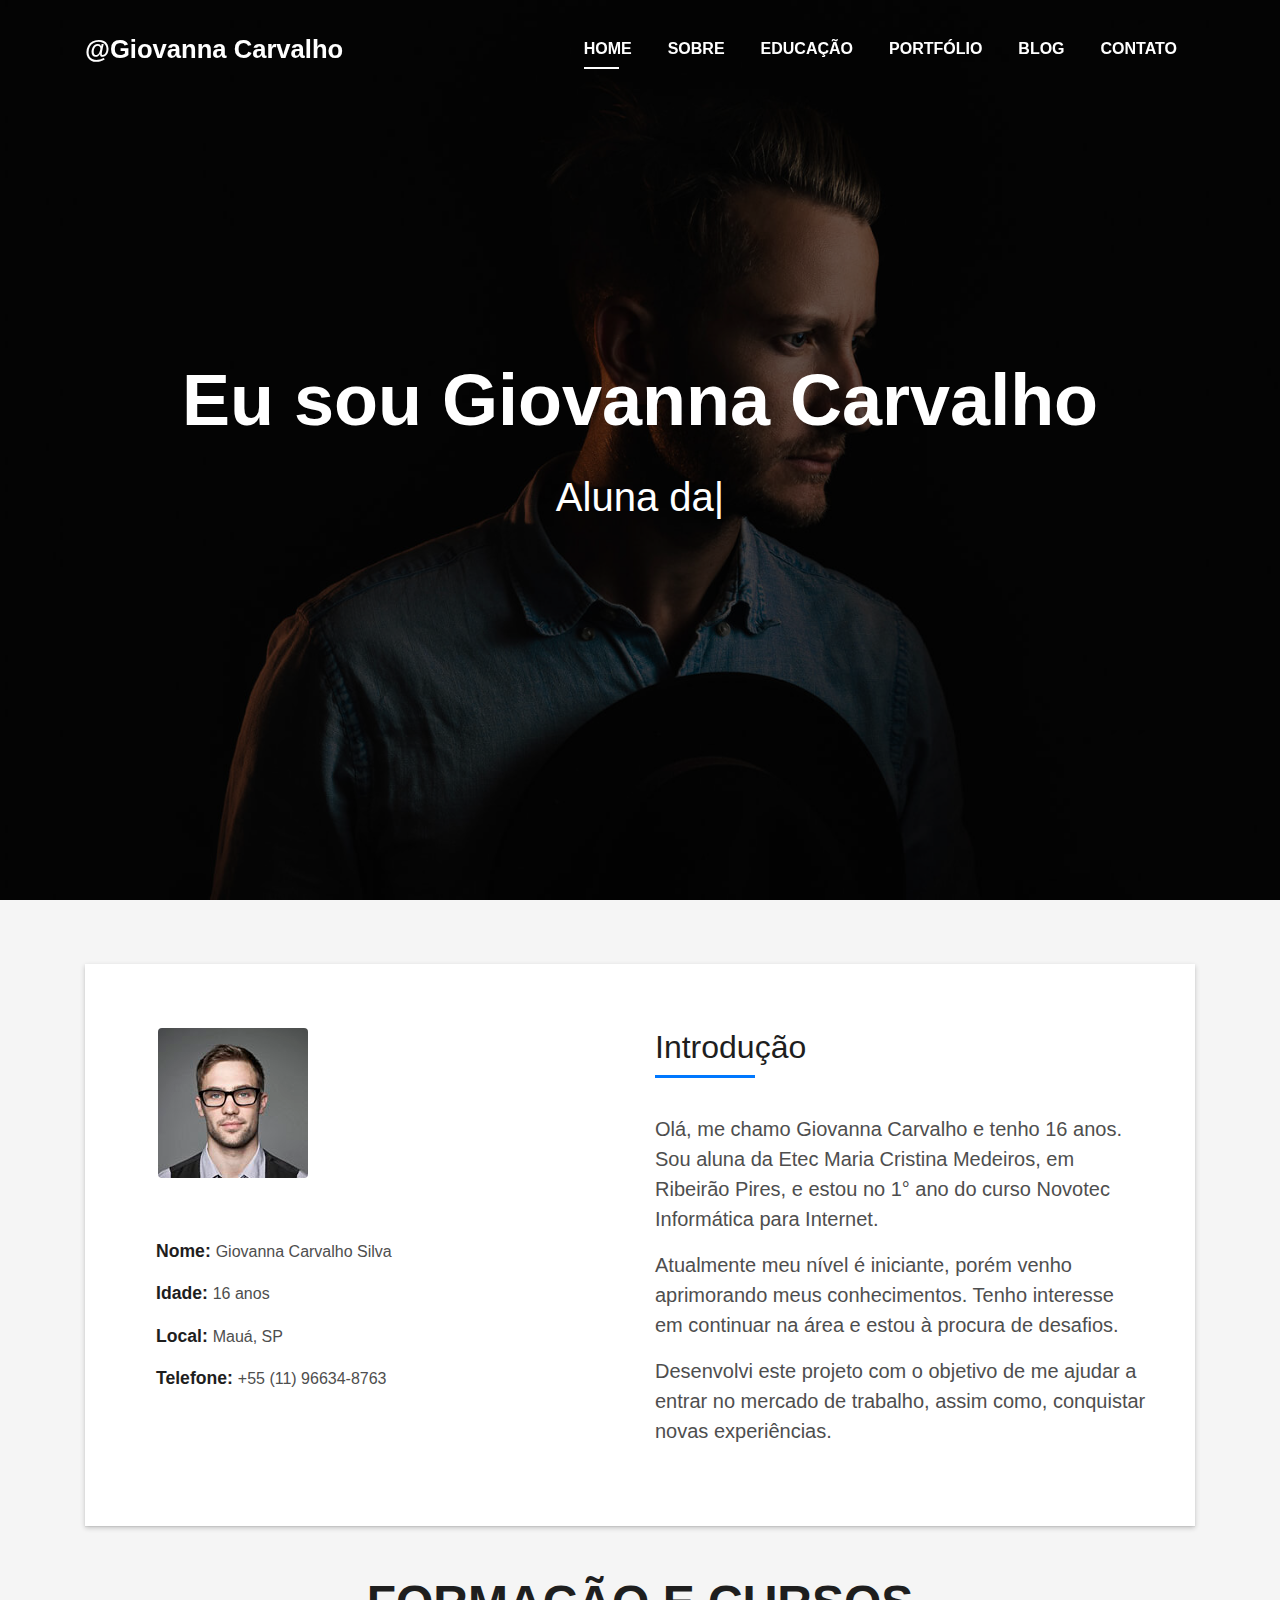
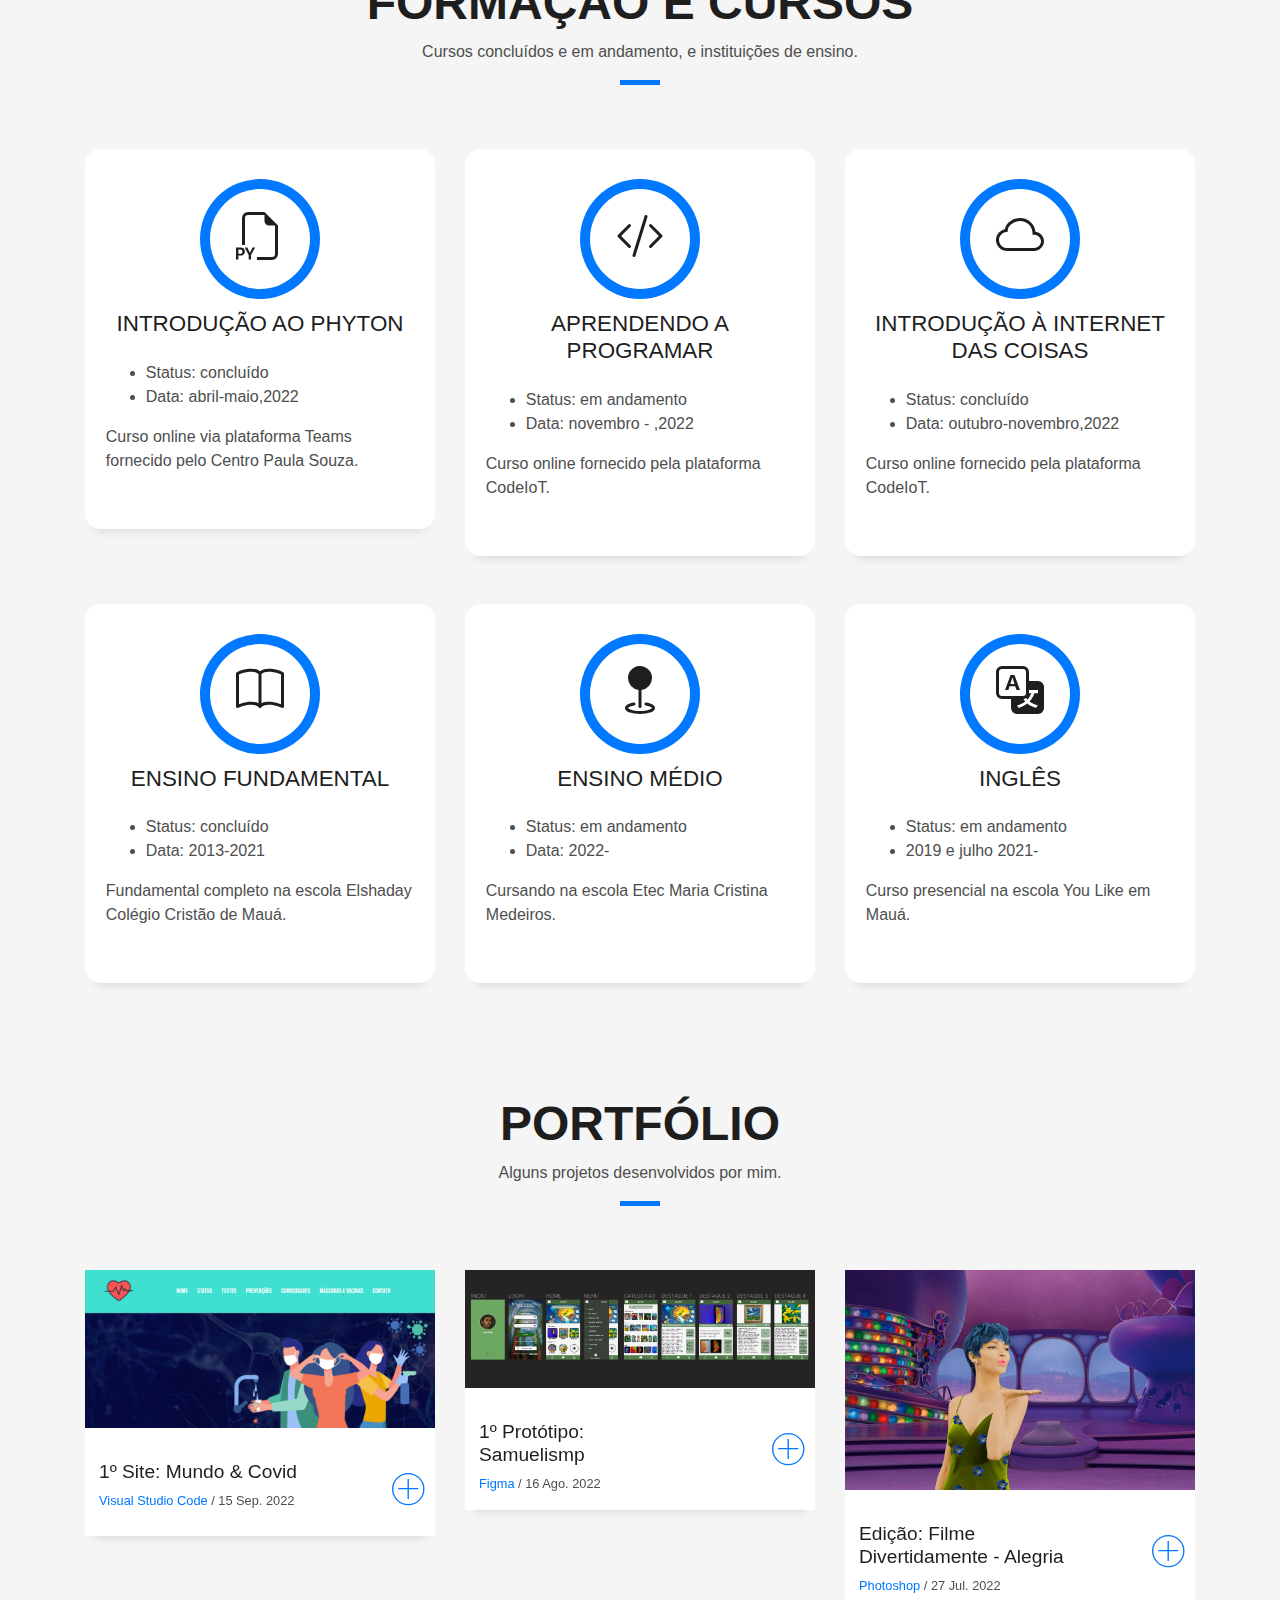
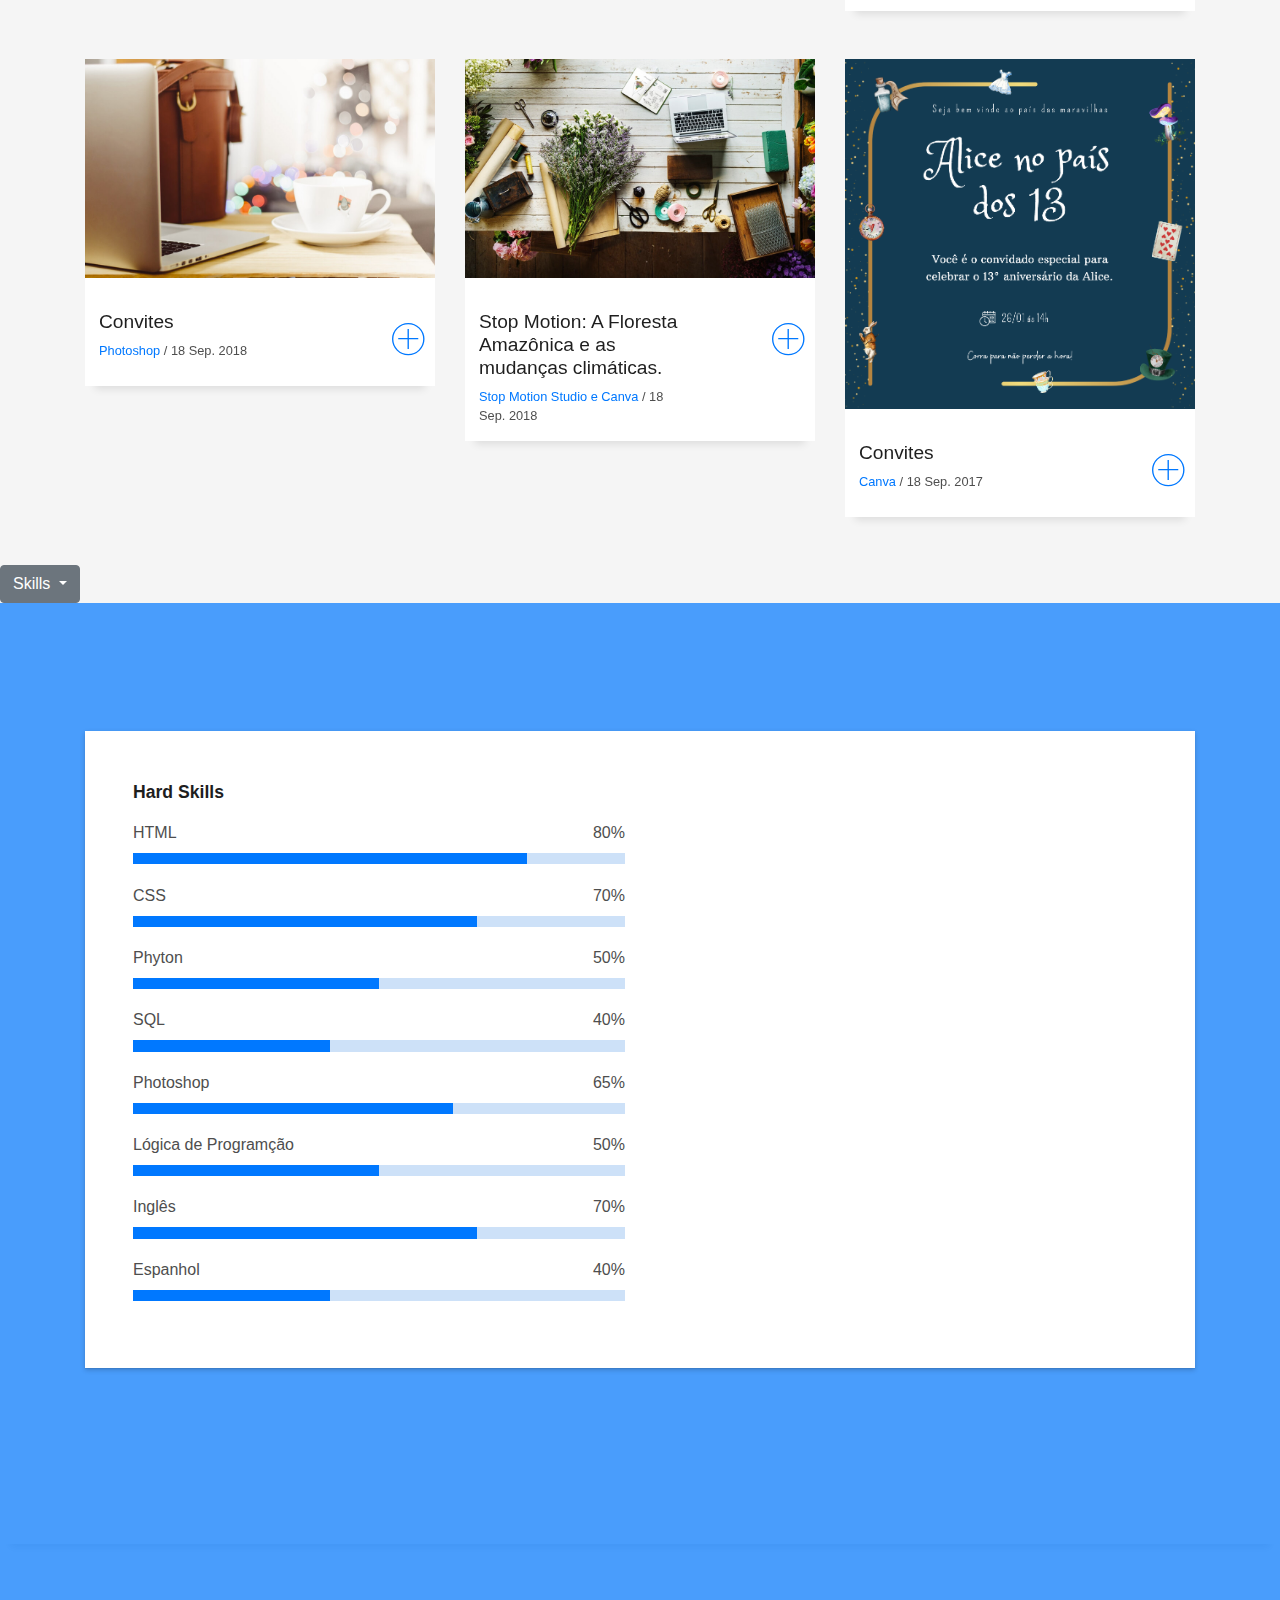
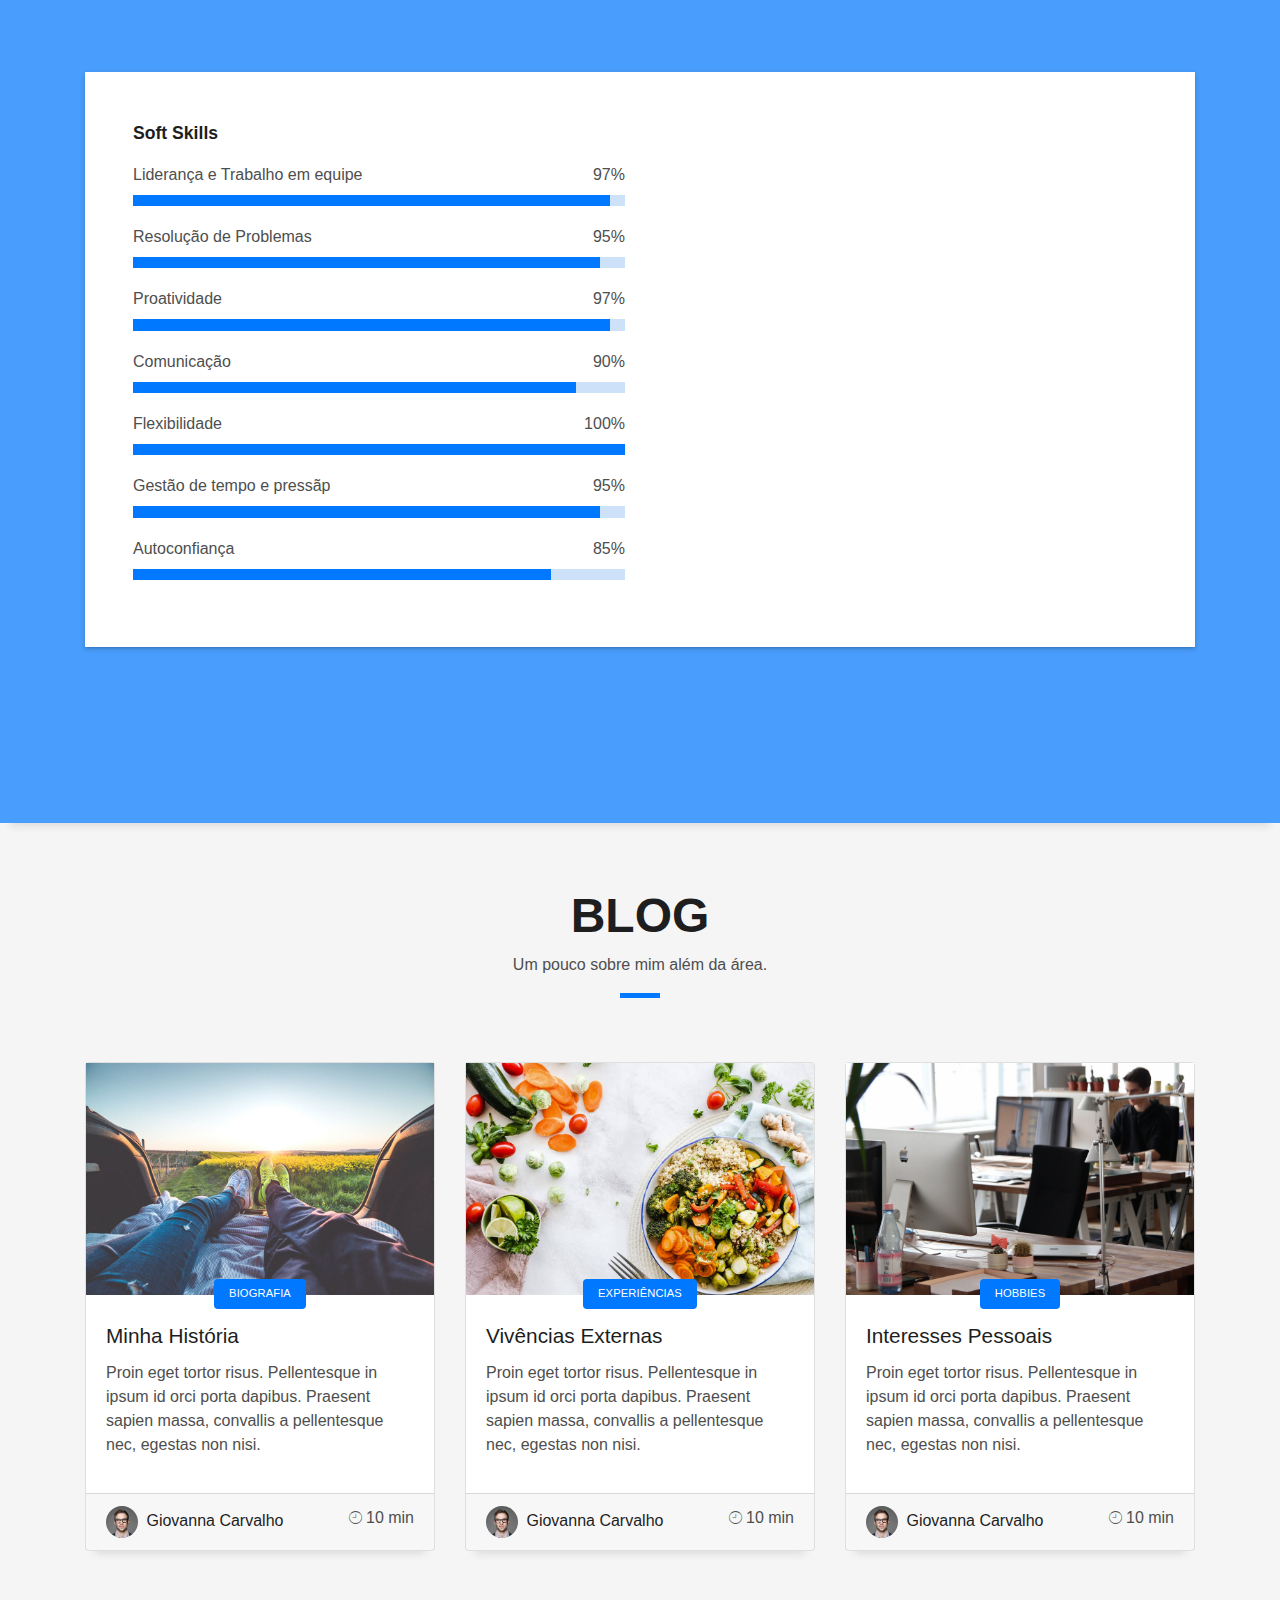
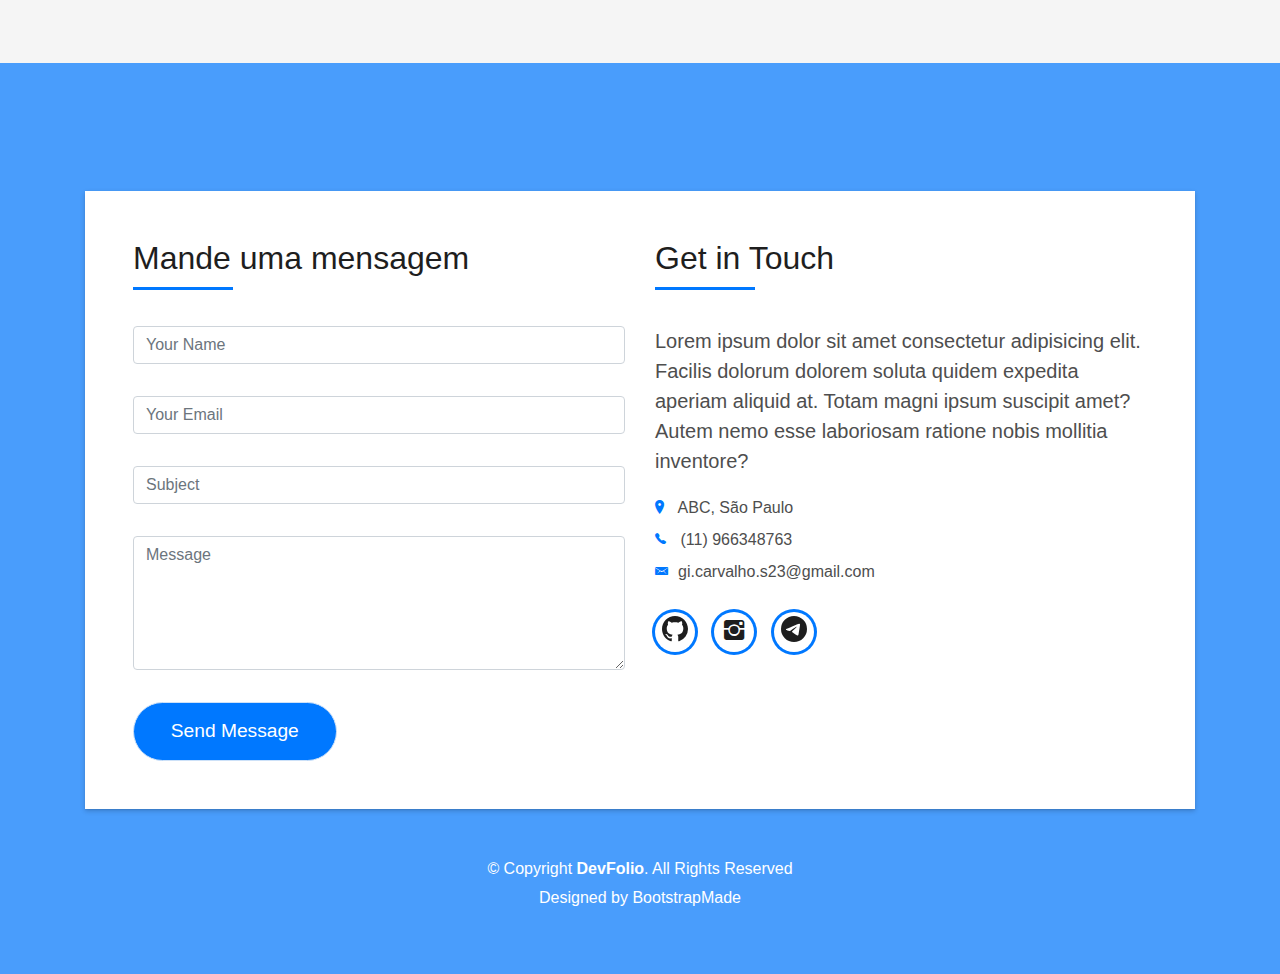
==== index.html @ 40dc6998 "Add files via upload" ====
<!DOCTYPE html>
<html lang="en">
<head>
  <meta charset="utf-8">
  <title>Currículo</title>
  <meta content="width=device-width, initial-scale=1.0" name="viewport">
  <meta content="" name="keywords">
  <meta content="" name="description">

  <!-- Favicons -->
  <link href="img/favicon.png" rel="icon">
  <link href="img/apple-touch-icon.png" rel="apple-touch-icon">

  <!-- Bootstrap CSS File -->
  <link href="lib/bootstrap/css/bootstrap.min.css" rel="stylesheet">

  <!-- Libraries CSS Files -->
  <link href="lib/font-awesome/css/font-awesome.min.css" rel="stylesheet">
  <link href="lib/animate/animate.min.css" rel="stylesheet">
  <link href="lib/ionicons/css/ionicons.min.css" rel="stylesheet">
  <link href="lib/owlcarousel/assets/owl.carousel.min.css" rel="stylesheet">
  <link href="lib/lightbox/css/lightbox.min.css" rel="stylesheet">

  <!-- Main Stylesheet File -->
  <link href="css/style.css" rel="stylesheet">

  <!-- =======================================================
    Theme Name: DevFolio
    Theme URL: https://bootstrapmade.com/devfolio-bootstrap-portfolio-html-template/
    Author: BootstrapMade.com
    License: https://bootstrapmade.com/license/
  ======================================================= -->
</head>

<body id="page-top">

  <!--/ Nav Star /-->
  <nav class="navbar navbar-b navbar-trans navbar-expand-md fixed-top" id="mainNav">
    <div class="container">
      <a class="navbar-brand js-scroll" href="#page-top">@Giovanna Carvalho</a>
      <button class="navbar-toggler collapsed" type="button" data-toggle="collapse" data-target="#navbarDefault"
        aria-controls="navbarDefault" aria-expanded="false" aria-label="Toggle navigation">
        <span></span>
        <span></span>
        <span></span>
      </button>
      <div class="navbar-collapse collapse justify-content-end" id="navbarDefault">
        <ul class="navbar-nav">
          <li class="nav-item">
            <a class="nav-link js-scroll active" href="#home">Home</a>
          </li>
          <li class="nav-item">
            <a class="nav-link js-scroll" href="#about">Sobre</a>
          </li>
          <li class="nav-item">
            <a class="nav-link js-scroll" href="#service">Educação</a>
          </li>
          <li class="nav-item">
            <a class="nav-link js-scroll" href="#work">Portfólio</a>
          </li>
          <li class="nav-item">
            <a class="nav-link js-scroll" href="#blog">Blog</a>
          </li>
          <li class="nav-item">
            <a class="nav-link js-scroll" href="#contact">Contato</a>
          </li>
        </ul>
      </div>
    </div>
  </nav>
  <!--/ Nav End /-->

  <!--/ Intro Skew Star /-->
  <div id="home" class="intro route bg-image" style="background-image: url(img/intro-bg.jpg)">
    <div class="overlay-itro"></div>
    <div class="intro-content display-table">
      <div class="table-cell">
        <div class="container">
          <!--<p class="display-6 color-d">Hello, world!</p>-->
          <h1 class="intro-title mb-4">Eu sou Giovanna Carvalho</h1>
          <p class="intro-subtitle"><span class="text-slider-items">Aluna da Etec, Técnico em Informática para Internet, Uma menina dedicada</span><strong class="text-slider"></strong></p>
          <!-- <p class="pt-3"><a class="btn btn-primary btn js-scroll px-4" href="#about" role="button">Learn More</a></p> -->
        </div>
      </div>
    </div>
  </div>
  <!--/ Intro Skew End /-->

  <section id="about" class="about-mf sect-pt4 route">
    <div class="container">
      <div class="row">
        <div class="col-sm-12">
          <div class="box-shadow-full">
            <div class="row">
              <div class="col-md-6">
                
                  <div class="col-sm-6 col-md-5">
                    <div class="about-img">
                      <img src="img/testimonial-2.jpg" class="img-fluid rounded b-shadow-a" alt="">
                    </div>
                  </div>
                    <div class="about-info">
                      <p><span class="title-s">Nome: </span> <span>Giovanna Carvalho Silva</span></p>
                      <p><span class="title-s">Idade: </span> <span>16 anos</span></p>
                      <p><span class="title-s">Local: </span> <span>Mauá, SP</span></p>
                      <p><span class="title-s">Telefone: </span> <span>+55 (11) 96634-8763</span></p>
                    </div>
                
              </div>
              <div class="col-md-6">
                <div class="about-me pt-4 pt-md-0">
                  <div class="title-box-2">
                    <h5 class="title-left">
                      Introdução
                    </h5>
                  </div>
                  <p class="lead">
                    Olá, me chamo Giovanna Carvalho e tenho 16 anos. Sou aluna da Etec Maria Cristina Medeiros, em Ribeirão Pires, e estou no 1° ano do curso Novotec Informática para Internet.
                  </p>
                  <p class="lead">
                    Atualmente meu nível é iniciante, porém venho aprimorando meus conhecimentos. Tenho interesse em continuar na área e estou à procura de desafios.
                  </p>
                  <p class="lead">
                    Desenvolvi este projeto com o objetivo de me ajudar a entrar no mercado de trabalho, assim como, conquistar novas experiências. 
                  </p>
                </div>
              </div>
            </div>
          </div>
        </div>
      </div>
    </div>
  </section>

  <!--/ Section Services Star /-->
  <section id="service" class="services-mf route">
    <div class="container">
      <div class="row">
        <div class="col-sm-12">
          <div class="title-box text-center">
            <h3 class="title-a">
              Formação e Cursos
            </h3>
            <p class="subtitle-a">
              Cursos concluídos e em andamento, e instituições de ensino.
            </p>
            <div class="line-mf"></div>
          </div>
        </div>
      </div>
      <div class="row">
        <div class="col-md-4">
          <div class="service-box">
            <div class="service-ico">
              <span class="ico-circle"><svg class="icon_extra" xmlns="http://www.w3.org/2000/svg" width="16" height="16" fill="currentColor" class="bi bi-filetype-py" viewBox="0 0 16 16">
                <path fill-rule="evenodd" d="M14 4.5V14a2 2 0 0 1-2 2H7v-1h5a1 1 0 0 0 1-1V4.5h-2A1.5 1.5 0 0 1 9.5 3V1H4a1 1 0 0 0-1 1v9H2V2a2 2 0 0 1 2-2h5.5L14 4.5ZM0 11.85h1.6c.289 0 .533.06.732.179.201.117.355.276.46.477.105.201.158.427.158.677 0 .25-.054.476-.16.677-.106.199-.26.357-.464.474a1.452 1.452 0 0 1-.732.173H.79v1.342H0V11.85Zm2.06 1.714a.795.795 0 0 0 .085-.381c0-.227-.062-.4-.185-.521-.123-.122-.294-.182-.513-.182H.788v1.406h.66a.794.794 0 0 0 .374-.082.574.574 0 0 0 .238-.24Zm2.963.75v1.535H4.23v-1.52L2.89 11.85h.876l.853 1.696h.032l.856-1.696h.855l-1.339 2.464Z"/>
              </svg></span>
            </div>
            <div class="service-content">
              <h2 class="s-title">Introdução ao Phyton</h2>
              <p class="s-description text-center">
                <ul>
                  <li>Status: concluído</li>
                  <li>Data: abril-maio,2022</li>
                </ul>
                Curso online via plataforma Teams fornecido pelo Centro Paula Souza.
              </p>
            </div>
          </div>
        </div>
        <div class="col-md-4">
          <div class="service-box">
            <div class="service-ico">
              <span class="ico-circle"><svg class="icon_extra" xmlns="http://www.w3.org/2000/svg" width="16" height="16" fill="currentColor" class="bi bi-code-slash" viewBox="0 0 16 16">
                <path d="M10.478 1.647a.5.5 0 1 0-.956-.294l-4 13a.5.5 0 0 0 .956.294l4-13zM4.854 4.146a.5.5 0 0 1 0 .708L1.707 8l3.147 3.146a.5.5 0 0 1-.708.708l-3.5-3.5a.5.5 0 0 1 0-.708l3.5-3.5a.5.5 0 0 1 .708 0zm6.292 0a.5.5 0 0 0 0 .708L14.293 8l-3.147 3.146a.5.5 0 0 0 .708.708l3.5-3.5a.5.5 0 0 0 0-.708l-3.5-3.5a.5.5 0 0 0-.708 0z"/>
              </svg></span>
            </div>
            <div class="service-content">
              <h2 class="s-title">Aprendendo a programar</h2>
              <p class="s-description text-center">
                <ul>
                  <li>Status: em andamento</li>
                  <li>Data: novembro - ,2022</li>
                </ul>
                Curso online fornecido pela plataforma CodeIoT.
              </p>
            </div>
          </div>
        </div>
        <div class="col-md-4">
          <div class="service-box">
            <div class="service-ico">
              <span class="ico-circle"><svg class="icon_extra" xmlns="http://www.w3.org/2000/svg" width="16" height="16" fill="currentColor" class="bi bi-cloud" viewBox="0 0 16 16">
                <path d="M4.406 3.342A5.53 5.53 0 0 1 8 2c2.69 0 4.923 2 5.166 4.579C14.758 6.804 16 8.137 16 9.773 16 11.569 14.502 13 12.687 13H3.781C1.708 13 0 11.366 0 9.318c0-1.763 1.266-3.223 2.942-3.593.143-.863.698-1.723 1.464-2.383zm.653.757c-.757.653-1.153 1.44-1.153 2.056v.448l-.445.049C2.064 6.805 1 7.952 1 9.318 1 10.785 2.23 12 3.781 12h8.906C13.98 12 15 10.988 15 9.773c0-1.216-1.02-2.228-2.313-2.228h-.5v-.5C12.188 4.825 10.328 3 8 3a4.53 4.53 0 0 0-2.941 1.1z"/>
              </svg></span>
            </div>
            <div class="service-content">
              <h2 class="s-title">Introdução à Internet das coisas</h2>
              <p class="s-description text-center">
                <ul>
                  <li>Status: concluído</li>
                  <li>Data: outubro-novembro,2022</li>
                </ul>
                Curso online fornecido pela plataforma CodeIoT.
              </p>
            </div>
          </div>
        </div>
        <div class="col-md-4">
          <div class="service-box">
            <div class="service-ico">
              <span class="ico-circle"><svg class="icon_extra" xmlns="http://www.w3.org/2000/svg"  fill="currentColor" class="bi bi-book" viewBox="0 0 16 16">
                <path d="M1 2.828c.885-.37 2.154-.769 3.388-.893 1.33-.134 2.458.063 3.112.752v9.746c-.935-.53-2.12-.603-3.213-.493-1.18.12-2.37.461-3.287.811V2.828zm7.5-.141c.654-.689 1.782-.886 3.112-.752 1.234.124 2.503.523 3.388.893v9.923c-.918-.35-2.107-.692-3.287-.81-1.094-.111-2.278-.039-3.213.492V2.687zM8 1.783C7.015.936 5.587.81 4.287.94c-1.514.153-3.042.672-3.994 1.105A.5.5 0 0 0 0 2.5v11a.5.5 0 0 0 .707.455c.882-.4 2.303-.881 3.68-1.02 1.409-.142 2.59.087 3.223.877a.5.5 0 0 0 .78 0c.633-.79 1.814-1.019 3.222-.877 1.378.139 2.8.62 3.681 1.02A.5.5 0 0 0 16 13.5v-11a.5.5 0 0 0-.293-.455c-.952-.433-2.48-.952-3.994-1.105C10.413.809 8.985.936 8 1.783z"/>
              </svg></span>
            </div>
            <div class="service-content">
              <h2 class="s-title">Ensino Fundamental</h2>
              <p class="s-description text-center">
                <ul>
                  <li>Status: concluído</li>
                  <li>Data: 2013-2021</li>
                </ul>
                Fundamental completo na escola Elshaday Colégio Cristão de Mauá.
              </p>
            </div>
          </div>
        </div>
        <div class="col-md-4">
          <div class="service-box">
            <div class="service-ico">
              <span class="ico-circle"><svg class="icon_extra" xmlns="http://www.w3.org/2000/svg" width="16" height="16" fill="currentColor" class="bi bi-geo-fill" viewBox="0 0 16 16">
                <path fill-rule="evenodd" d="M4 4a4 4 0 1 1 4.5 3.969V13.5a.5.5 0 0 1-1 0V7.97A4 4 0 0 1 4 3.999zm2.493 8.574a.5.5 0 0 1-.411.575c-.712.118-1.28.295-1.655.493a1.319 1.319 0 0 0-.37.265.301.301 0 0 0-.057.09V14l.002.008a.147.147 0 0 0 .016.033.617.617 0 0 0 .145.15c.165.13.435.27.813.395.751.25 1.82.414 3.024.414s2.273-.163 3.024-.414c.378-.126.648-.265.813-.395a.619.619 0 0 0 .146-.15.148.148 0 0 0 .015-.033L12 14v-.004a.301.301 0 0 0-.057-.09 1.318 1.318 0 0 0-.37-.264c-.376-.198-.943-.375-1.655-.493a.5.5 0 1 1 .164-.986c.77.127 1.452.328 1.957.594C12.5 13 13 13.4 13 14c0 .426-.26.752-.544.977-.29.228-.68.413-1.116.558-.878.293-2.059.465-3.34.465-1.281 0-2.462-.172-3.34-.465-.436-.145-.826-.33-1.116-.558C3.26 14.752 3 14.426 3 14c0-.599.5-1 .961-1.243.505-.266 1.187-.467 1.957-.594a.5.5 0 0 1 .575.411z"/>
              </svg></span>
            </div>
            <div class="service-content">
              <h2 class="s-title">Ensino Médio</h2>
              <p class="s-description text-center">
                <ul>
                  <li>Status: em andamento</li>
                  <li>Data: 2022-</li>
                </ul>
                  Cursando na escola Etec Maria Cristina Medeiros.
              </p>
            </div>
          </div>
        </div>
        <div class="col-md-4">
          <div class="service-box">
            <div class="service-ico">
              <span class="ico-circle"><svg class="icon_extra" xmlns="http://www.w3.org/2000/svg" width="16" height="16" fill="currentColor" class="bi bi-translate" viewBox="0 0 16 16">
                <path d="M4.545 6.714 4.11 8H3l1.862-5h1.284L8 8H6.833l-.435-1.286H4.545zm1.634-.736L5.5 3.956h-.049l-.679 2.022H6.18z"/>
                <path d="M0 2a2 2 0 0 1 2-2h7a2 2 0 0 1 2 2v3h3a2 2 0 0 1 2 2v7a2 2 0 0 1-2 2H7a2 2 0 0 1-2-2v-3H2a2 2 0 0 1-2-2V2zm2-1a1 1 0 0 0-1 1v7a1 1 0 0 0 1 1h7a1 1 0 0 0 1-1V2a1 1 0 0 0-1-1H2zm7.138 9.995c.193.301.402.583.63.846-.748.575-1.673 1.001-2.768 1.292.178.217.451.635.555.867 1.125-.359 2.08-.844 2.886-1.494.777.665 1.739 1.165 2.93 1.472.133-.254.414-.673.629-.89-1.125-.253-2.057-.694-2.82-1.284.681-.747 1.222-1.651 1.621-2.757H14V8h-3v1.047h.765c-.318.844-.74 1.546-1.272 2.13a6.066 6.066 0 0 1-.415-.492 1.988 1.988 0 0 1-.94.31z"/>
              </svg></span>
            </div>
            <div class="service-content">
              <h2 class="s-title">Inglês</h2>
              <p class="s-description text-center">
                <ul>
                  <li>Status: em andamento</li>
                  <li>2019 e julho 2021-</li>
                </ul>
                Curso presencial na escola You Like em Mauá.
              </p>
            </div>
          </div>
        </div>
      </div>
    </div>
  </section>
  <!--/ Section Services End /-->


  <!--/ Section Portfolio Star /-->
  <section id="work" class="portfolio-mf sect-pt4 route">
    <div class="container">
      <div class="row">
        <div class="col-sm-12">
          <div class="title-box text-center">
            <h3 class="title-a">
              Portfólio
            </h3>
            <p class="subtitle-a">
              Alguns projetos desenvolvidos por mim.
            </p>
            <div class="line-mf"></div>
          </div>
        </div>
      </div>
      <div class="row">
        <div class="col-md-4">
          <div class="work-box">
            <a href="img/site.png" data-lightbox="gallery-mf">
              <div class="work-img">
                <img src="img/site.png" alt="" class="img-fluid">
              </div>
              <div class="work-content">
                <div class="row">
                  <div class="col-sm-8">
                    <h2 class="w-title">1º Site: Mundo & Covid</h2>
                    <div class="w-more">
                      <span class="w-ctegory">Visual Studio Code</span> / <span class="w-date">15 Sep. 2022</span>
                    </div>
                  </div>
                  <div class="col-sm-4">
                    <div class="w-like">
                      <span class="ion-ios-plus-outline"></span>
                    </div>
                  </div>
                </div>
              </div>
            </a>
          </div>
        </div>
        <div class="col-md-4">
          <div class="work-box">
            <a href="img/prototipo.png" data-lightbox="gallery-mf">
              <div class="work-img">
                <img src="img/prototipo.png" alt="" class="img-fluid">
              </div>
              <div class="work-content">
                <div class="row">
                  <div class="col-sm-8">
                    <h2 class="w-title">1º Protótipo: Samuelismp</h2>
                    <div class="w-more">
                      <span class="w-ctegory">Figma</span> / <span class="w-date">16 Ago. 2022</span>
                    </div>
                  </div>
                  <div class="col-sm-4">
                    <div class="w-like">
                      <span class="ion-ios-plus-outline"></span>
                    </div>
                  </div>
                </div>
              </div>
            </a>
          </div>
        </div>
        <div class="col-md-4">
          <div class="work-box">
            <a href="img/desafio 3.png" data-lightbox="gallery-mf">
              <div class="work-img">
                <img src="img/desafio 3.png" alt="" class="img-fluid">
              </div>
              <div class="work-content">
                <div class="row">
                  <div class="col-sm-8">
                    <h2 class="w-title">Edição: Filme Divertidamente - Alegria</h2>
                    <div class="w-more">
                      <span class="w-ctegory">Photoshop</span> / <span class="w-date">27 Jul. 2022</span>
                    </div>
                  </div>
                  <div class="col-sm-4">
                    <div class="w-like">
                      <span class="ion-ios-plus-outline"></span>
                    </div>
                  </div>
                </div>
              </div>
            </a>
          </div>
        </div>
        <div class="col-md-4">
          <div class="work-box">
            <a href="img/work-4.jpg" data-lightbox="gallery-mf">
              <div class="work-img">
                <img src="img/work-4.jpg" alt="" class="img-fluid">
              </div>
              <div class="work-content">
                <div class="row">
                  <div class="col-sm-8">
                    <h2 class="w-title">Convites</h2>
                    <div class="w-more">
                      <span class="w-ctegory">Photoshop</span> / <span class="w-date">18 Sep. 2018</span>
                    </div>
                  </div>
                  <div class="col-sm-4">
                    <div class="w-like">
                      <span class="ion-ios-plus-outline"></span>
                    </div>
                  </div>
                </div>
              </div>
            </a>
          </div>
        </div>
        <div class="col-md-4">
          <div class="work-box">
            <a href="img/work-5.jpg" data-lightbox="gallery-mf">
              <div class="work-img">
                <img src="img/work-5.jpg" alt="" class="img-fluid">
              </div>
              <div class="work-content">
                <div class="row">
                  <div class="col-sm-8">
                    <h2 class="w-title">Stop Motion: A Floresta Amazônica e as mudanças climáticas.</h2>
                    <div class="w-more">
                      <span class="w-ctegory">Stop Motion Studio e Canva</span> / <span class="w-date">18 Sep. 2018</span>
                    </div>
                  </div>
                  <div class="col-sm-4">
                    <div class="w-like">
                      <span class="ion-ios-plus-outline"></span>
                    </div>
                  </div>
                </div>
              </div>
            </a>
          </div>
        </div>
        <div class="col-md-4">
          <div class="work-box">
            <a href="img/convite.png" data-lightbox="gallery-mf">
              <div class="work-img">
                <img src="img/convite.png" alt="" class="img-fluid">
              </div>
              <div class="work-content">
                <div class="row">
                  <div class="col-sm-8">
                    <h2 class="w-title">Convites</h2>
                    <div class="w-more">
                      <span class="w-ctegory">Canva</span> / <span class="w-date">18 Sep. 2017</span>
                    </div>
                  </div>
                  <div class="col-sm-4">
                    <div class="w-like">
                      <span class="ion-ios-plus-outline"></span>
                    </div>
                  </div>
                </div>
              </div>
            </a>
          </div>
        </div>
        
      </div>
    </div>
  </section>
  <!--/ Section Portfolio End /-->

  <div class="dropdown">
    <button class="btn btn-secondary dropdown-toggle" type="button" data-bs-toggle="dropdown" aria-expanded="false">
      Skills
    </button>
    <ul class="dropdown-menu">
      <li><a class="dropdown-item" href="#soft">Soft Skills</a></li>
      <li><a class="dropdown-item" href="#hard">Hard Skills</a></li>
    </ul>
  </div>

  <section id="hard" >
    <div class="section-counter paralax-mf bg-image" style="background-image: url(img/counters-bg.jpg)">
      <div class="overlay-mf"></div>
      <div class="container">
        <div class="row">
          <div class="col-sm-12">
            <div class="box-shadow-full">
              <div class="row">
                <div class="col-md-6">
                  <div class="skill-mf">
                    <p class="title-s">Hard Skills</p>
                    <span>HTML</span> <span class="pull-right">80%</span>
                    <div class="progress">
                      <div class="progress-bar" role="progressbar" style="width: 80%;" aria-valuenow="80" aria-valuemin="0"
                        aria-valuemax="100"></div>
                    </div>
                    <span>CSS</span> <span class="pull-right">70%</span>
                    <div class="progress">
                      <div class="progress-bar" role="progressbar" style="width: 70%" aria-valuenow="70" aria-valuemin="0"
                        aria-valuemax="100"></div>
                    </div>
                    <span>Phyton</span> <span class="pull-right">50%</span>
                    <div class="progress">
                      <div class="progress-bar" role="progressbar" style="width: 50%" aria-valuenow="50" aria-valuemin="0"
                        aria-valuemax="100"></div>
                    </div>
                    <span>SQL</span> <span class="pull-right">40%</span>
                    <div class="progress">
                      <div class="progress-bar" role="progressbar" style="width: 40%" aria-valuenow="40" aria-valuemin="0"
                        aria-valuemax="100"></div>
                    </div>
                    <span>Photoshop</span> <span class="pull-right">65%</span>
                    <div class="progress">
                      <div class="progress-bar" role="progressbar" style="width: 65%;" aria-valuenow="65" aria-valuemin="0"
                        aria-valuemax="100"></div>
                    </div>
                    <span>Lógica de Programção</span> <span class="pull-right">50%</span>
                    <div class="progress">
                      <div class="progress-bar" role="progressbar" style="width: 50%;" aria-valuenow="50" aria-valuemin="0"
                        aria-valuemax="100"></div>
                    </div>
                    <span>Inglês</span> <span class="pull-right">70%</span>
                    <div class="progress">
                      <div class="progress-bar" role="progressbar" style="width: 70%;" aria-valuenow="70" aria-valuemin="0"
                        aria-valuemax="100"></div>
                    </div>
                    <span>Espanhol</span> <span class="pull-right">40%</span>
                    <div class="progress">
                      <div class="progress-bar" role="progressbar" style="width: 40%;" aria-valuenow="40" aria-valuemin="0"
                        aria-valuemax="100"></div>
                    </div>
                  </div>
                </div>
              </div>
            </div>
          </div>
        </div>
      </div>
    </div>
  </section>

  <section id="soft" >
    <div class="testimonials paralax-mf bg-image" style="background-image: url(img/overlay-bg.jpg)">
      <div class="overlay-mf"></div>
      <div class="container">
        <div class="row">
          <div class="col-sm-12">
            <div class="box-shadow-full">
              <div class="row">
                <div class="col-md-6">
                  <div class="skill-mf">
                    <p class="title-s">Soft Skills</p>
                    <span>Liderança e Trabalho em equipe</span> <span class="pull-right">97%</span>
                    <div class="progress">
                      <div class="progress-bar" role="progressbar" style="width: 97%;" aria-valuenow="97" aria-valuemin="0"
                        aria-valuemax="100"></div>
                    </div>
                    <span>Resolução de Problemas</span> <span class="pull-right">95%</span>
                    <div class="progress">
                      <div class="progress-bar" role="progressbar" style="width: 95%" aria-valuenow="95" aria-valuemin="0"
                        aria-valuemax="100"></div>
                    </div>
                    <span>Proatividade</span> <span class="pull-right">97%</span>
                    <div class="progress">
                      <div class="progress-bar" role="progressbar" style="width: 97%" aria-valuenow="97" aria-valuemin="0"
                        aria-valuemax="100"></div>
                    </div>
                    <span>Comunicação</span> <span class="pull-right">90%</span>
                    <div class="progress">
                      <div class="progress-bar" role="progressbar" style="width: 90%" aria-valuenow="90" aria-valuemin="0"
                        aria-valuemax="100"></div>
                    </div>
                    <span>Flexibilidade</span> <span class="pull-right">100%</span>
                    <div class="progress">
                      <div class="progress-bar" role="progressbar" style="width: 100%;" aria-valuenow="100" aria-valuemin="0"
                        aria-valuemax="100"></div>
                    </div>
                    <span>Gestão de tempo e pressãp</span> <span class="pull-right">95%</span>
                    <div class="progress">
                      <div class="progress-bar" role="progressbar" style="width: 95%;" aria-valuenow="95" aria-valuemin="0"
                        aria-valuemax="100"></div>
                    </div>
                    <span>Autoconfiança</span> <span class="pull-right">85%</span>
                    <div class="progress">
                      <div class="progress-bar" role="progressbar" style="width: 85%;" aria-valuenow="85" aria-valuemin="0"
                        aria-valuemax="100"></div>
                    </div>
                    </div>
                  </div>
                </div>
              </div>
            </div>
          </div>
        </div>
      </div>
    </div>
  </section>

  <!--/ Section Blog Star /-->
  <section id="blog" class="blog-mf sect-pt4 route">
    <div class="container">
      <div class="row">
        <div class="col-sm-12">
          <div class="title-box text-center">
            <h3 class="title-a">
              Blog
            </h3>
            <p class="subtitle-a">
              Um pouco sobre mim além da área.
            </p>
            <div class="line-mf"></div>
          </div>
        </div>
      </div>
      <div class="row">
        <div class="col-md-4">
          <div class="card card-blog">
            <div class="card-img">
              <a href="blog-single.html"><img src="img/post-1.jpg" alt="" class="img-fluid"></a>
            </div>
            <div class="card-body">
              <div class="card-category-box">
                <div class="card-category">
                  <h6 class="category">Biografia</h6>
                </div>
              </div>
              <h3 class="card-title"><a href="blog-single.html">Minha História</a></h3>
              <p class="card-description">
                Proin eget tortor risus. Pellentesque in ipsum id orci porta dapibus. Praesent sapien massa, convallis
                a pellentesque nec,
                egestas non nisi.
              </p>
            </div>
            <div class="card-footer">
              <div class="post-author">
                <a href="#">
                  <img src="img/testimonial-2.jpg" alt="" class="avatar rounded-circle">
                  <span class="author">Giovanna Carvalho</span>
                </a>
              </div>
              <div class="post-date">
                <span class="ion-ios-clock-outline"></span> 10 min
              </div>
            </div>
          </div>
        </div>
        <div class="col-md-4">
          <div class="card card-blog">
            <div class="card-img">
              <a href="blog-single.html"><img src="img/post-2.jpg" alt="" class="img-fluid"></a>
            </div>
            <div class="card-body">
              <div class="card-category-box">
                <div class="card-category">
                  <h6 class="category">Experiências</h6>
                </div>
              </div>
              <h3 class="card-title"><a href="blog-single.html">Vivências Externas</a></h3>
              <p class="card-description">
                Proin eget tortor risus. Pellentesque in ipsum id orci porta dapibus. Praesent sapien massa, convallis
                a pellentesque nec,
                egestas non nisi.
              </p>
            </div>
            <div class="card-footer">
              <div class="post-author">
                <a href="#">
                  <img src="img/testimonial-2.jpg" alt="" class="avatar rounded-circle">
                  <span class="author">Giovanna Carvalho</span>
                </a>
              </div>
              <div class="post-date">
                <span class="ion-ios-clock-outline"></span> 10 min
              </div>
            </div>
          </div>
        </div>
        <div class="col-md-4">
          <div class="card card-blog">
            <div class="card-img">
              <a href="blog-single.html"><img src="img/post-3.jpg" alt="" class="img-fluid"></a>
            </div>
            <div class="card-body">
              <div class="card-category-box">
                <div class="card-category">
                  <h6 class="category">Hobbies</h6>
                </div>
              </div>
              <h3 class="card-title"><a href="blog-single.html">Interesses Pessoais</a></h3>
              <p class="card-description">
                Proin eget tortor risus. Pellentesque in ipsum id orci porta dapibus. Praesent sapien massa, convallis
                a pellentesque nec,
                egestas non nisi.
              </p>
            </div>
            <div class="card-footer">
              <div class="post-author">
                <a href="#">
                  <img src="img/testimonial-2.jpg" alt="" class="avatar rounded-circle">
                  <span class="author">Giovanna Carvalho</span>
                </a>
              </div>
              <div class="post-date">
                <span class="ion-ios-clock-outline"></span> 10 min
              </div>
            </div>
          </div>
        </div>
      </div>
    </div>
  </section>
  <!--/ Section Blog End /-->

  <!--/ Section Contact-Footer Star /-->
  <section class="paralax-mf footer-paralax bg-image sect-mt4 route" style="background-image: url(img/overlay-bg.jpg)">
    <div class="overlay-mf"></div>
    <div class="container">
      <div class="row">
        <div class="col-sm-12">
          <div class="contact-mf">
            <div id="contact" class="box-shadow-full">
              <div class="row">
                <div class="col-md-6">
                  <div class="title-box-2">
                    <h5 class="title-left">
                      Mande uma mensagem
                    </h5>
                  </div>
                  <div>
                      <form action="" method="post" role="form" class="contactForm">
                      <div id="sendmessage">Sua mensagem foi enviada. Obrigada!</div>
                      <div id="errormessage"></div>
                      <div class="row">
                        <div class="col-md-12 mb-3">
                          <div class="form-group">
                            <input type="text" name="name" class="form-control" id="name" placeholder="Your Name" data-rule="minlen:4" data-msg="Please enter at least 4 chars" />
                            <div class="validation"></div>
                          </div>
                        </div>
                        <div class="col-md-12 mb-3">
                          <div class="form-group">
                            <input type="email" class="form-control" name="email" id="email" placeholder="Your Email" data-rule="email" data-msg="Please enter a valid email" />
                            <div class="validation"></div>
                          </div>
                        </div>
                        <div class="col-md-12 mb-3">
                            <div class="form-group">
                              <input type="text" class="form-control" name="subject" id="subject" placeholder="Subject" data-rule="minlen:4" data-msg="Please enter at least 8 chars of subject" />
                              <div class="validation"></div>
                            </div>
                        </div>
                        <div class="col-md-12 mb-3">
                          <div class="form-group">
                            <textarea class="form-control" name="message" rows="5" data-rule="required" data-msg="Please write something for us" placeholder="Message"></textarea>
                            <div class="validation"></div>
                          </div>
                        </div>
                        <div class="col-md-12">
                          <button type="submit" class="button button-a button-big button-rouded">Send Message</button>
                        </div>
                      </div>
                    </form>
                  </div>
                </div>
                <div class="col-md-6">
                  <div class="title-box-2 pt-4 pt-md-0">
                    <h5 class="title-left">
                      Get in Touch
                    </h5>
                  </div>
                  <div class="more-info">
                    <p class="lead">
                      Lorem ipsum dolor sit amet consectetur adipisicing elit. Facilis dolorum dolorem soluta quidem
                      expedita aperiam aliquid at.
                      Totam magni ipsum suscipit amet? Autem nemo esse laboriosam ratione nobis
                      mollitia inventore?
                    </p>
                    <ul class="list-ico">
                      <li><span class="ion-ios-location"></span> ABC, São Paulo</li>
                      <li><span class="ion-ios-telephone"></span> (11) 966348763</li>
                      <li><span class="ion-email"></span>gi.carvalho.s23@gmail.com</li>
                    </ul>
                  </div>
                  <div class="socials">
                    <ul>
                      <li><a href="https://github.com/ProjetosCarvalho"><span class="ico-circle"><i><svg class="icon_contact" xmlns="http://www.w3.org/2000/svg"  fill="currentColor" class="bi bi-github" viewBox="0 0 16 16">
                        <path d="M8 0C3.58 0 0 3.58 0 8c0 3.54 2.29 6.53 5.47 7.59.4.07.55-.17.55-.38 0-.19-.01-.82-.01-1.49-2.01.37-2.53-.49-2.69-.94-.09-.23-.48-.94-.82-1.13-.28-.15-.68-.52-.01-.53.63-.01 1.08.58 1.23.82.72 1.21 1.87.87 2.33.66.07-.52.28-.87.51-1.07-1.78-.2-3.64-.89-3.64-3.95 0-.87.31-1.59.82-2.15-.08-.2-.36-1.02.08-2.12 0 0 .67-.21 2.2.82.64-.18 1.32-.27 2-.27.68 0 1.36.09 2 .27 1.53-1.04 2.2-.82 2.2-.82.44 1.1.16 1.92.08 2.12.51.56.82 1.27.82 2.15 0 3.07-1.87 3.75-3.65 3.95.29.25.54.73.54 1.48 0 1.07-.01 1.93-.01 2.2 0 .21.15.46.55.38A8.012 8.012 0 0 0 16 8c0-4.42-3.58-8-8-8z"/>
                      </svg></i></span></a></li>
                      <li><a href="https://www.instagram.com/gi_scarvalho/"><span class="ico-circle"><i class="ion-social-instagram"></i></span></a></li>
                      <li><a href=""><span class="ico-circle"><i><svg class="icon_contact" xmlns="http://www.w3.org/2000/svg" fill="currentColor" class="bi bi-telegram" viewBox="0 0 16 16">
                        <path d="M16 8A8 8 0 1 1 0 8a8 8 0 0 1 16 0zM8.287 5.906c-.778.324-2.334.994-4.666 2.01-.378.15-.577.298-.595.442-.03.243.275.339.69.47l.175.055c.408.133.958.288 1.243.294.26.006.549-.1.868-.32 2.179-1.471 3.304-2.214 3.374-2.23.05-.012.12-.026.166.016.047.041.042.12.037.141-.03.129-1.227 1.241-1.846 1.817-.193.18-.33.307-.358.336a8.154 8.154 0 0 1-.188.186c-.38.366-.664.64.015 1.088.327.216.589.393.85.571.284.194.568.387.936.629.093.06.183.125.27.187.331.236.63.448.997.414.214-.02.435-.22.547-.82.265-1.417.786-4.486.906-5.751a1.426 1.426 0 0 0-.013-.315.337.337 0 0 0-.114-.217.526.526 0 0 0-.31-.093c-.3.005-.763.166-2.984 1.09z"/>
                      </svg></i></span></a></li>
                    </ul>
                  </div>
                </div>
              </div>
            </div>
          </div>
        </div>
      </div>
    </div>
    <footer>
      <div class="container">
        <div class="row">
          <div class="col-sm-12">
            <div class="copyright-box">
              <p class="copyright">&copy; Copyright <strong>DevFolio</strong>. All Rights Reserved</p>
              <div class="credits">
                <!--
                  All the links in the footer should remain intact.
                  You can delete the links only if you purchased the pro version.
                  Licensing information: https://bootstrapmade.com/license/
                  Purchase the pro version with working PHP/AJAX contact form: https://bootstrapmade.com/buy/?theme=DevFolio
                -->
                Designed by <a href="https://bootstrapmade.com/">BootstrapMade</a>
              </div>
            </div>
          </div>
        </div>
      </div>
    </footer>
  </section>
  <!--/ Section Contact-footer End /-->

  <a href="#" class="back-to-top"><i class="fa fa-chevron-up"></i></a>
  <div id="preloader"></div>

  <!-- JavaScript Libraries -->
  <script src="lib/jquery/jquery.min.js"></script>
  <script src="lib/jquery/jquery-migrate.min.js"></script>
  <script src="lib/popper/popper.min.js"></script>
  <script src="lib/bootstrap/js/bootstrap.min.js"></script>
  <script src="lib/easing/easing.min.js"></script>
  <script src="lib/counterup/jquery.waypoints.min.js"></script>
  <script src="lib/counterup/jquery.counterup.js"></script>
  <script src="lib/owlcarousel/owl.carousel.min.js"></script>
  <script src="lib/lightbox/js/lightbox.min.js"></script>
  <script src="lib/typed/typed.min.js"></script>
  <!-- Contact Form JavaScript File -->
  <script src="contactform/contactform.js"></script>

  <!-- Template Main Javascript File -->
  <script src="js/main.js"></script>

</body>
</html>
---- css/style.css ----
/*
  Theme Name: DevFolio
  Theme URL: https://bootstrapmade.com/devfolio-bootstrap-portfolio-html-template/
  Author: BootstrapMade.com
  License: https://bootstrapmade.com/license/
*/

/*======================================
//--//-->   STYLES GENERALES
======================================*/

body {
  background-color: #f5f5f5;
  color: #4e4e4e;
}

h1,
h2,
h3,
h4,
h5,
h6 {
  color: #1e1e1e;
}

a {
  color: #1e1e1e;
  transition: all 0.5s ease-in-out;
}

a:hover {
  color: #0078ff;
  text-decoration: none;
  transition: all 0.5s ease-in-out;
}

.p-r {
  position: relative;
}

.color-a {
  color: #0078ff;
}

.color-d {
  color: #f5f5f5;
}

.color-text-a {
  color: #4e4e4e;
}

.box-shadow,
.paralax-mf,
.service-box,
.work-box,
.card-blog {
  box-shadow: 0 13px 8px -10px rgba(0, 0, 0, 0.1);
}

.box-shadow-a,
.button:hover {
  box-shadow: 0 0 0 4px #cde1f8;
}

.display-5 {
  font-size: 2.5rem;
  font-weight: 300;
  line-height: 1.1;
}

.display-6 {
  font-size: 2rem;
  font-weight: 300;
  line-height: 1.1;
}

.avatar {
  width: 32px;
  height: 32px;
  margin-right: 4px;
  overflow: hidden;
}

.bg-image {
  background-repeat: no-repeat;
  background-attachment: fixed;
  background-size: cover;
  background-position: center center;
}

.overlay-mf {
  background-color: #0078ff;
}

.overlay-mf {
  position: absolute;
  top: 0;
  left: 0px;
  padding: 0;
  height: 100%;
  width: 100%;
  opacity: .7;
}

.paralax-mf {
  position: relative;
  padding: 8rem 0;
}

.display-table {
  width: 100%;
  height: 100%;
  display: table;
}

.table-cell {
  display: table-cell;
  vertical-align: middle;
}

/*--/ Sections /--*/

.sect-4 {
  padding: 4rem 0;
}

.sect-pt4 {
  padding-top: 4rem;
}

.sect-mt4 {
  margin-top: 4rem;
}

/*--/ Title s /--*/

.title-s {
  font-weight: 600;
  color: #1e1e1e;
  font-size: 1.1rem;
}

/*--/ Title A /--*/

.title-box {
  margin-bottom: 4rem;
}

.title-a {
  font-size: 3rem;
  font-weight: bold;
  text-transform: uppercase;
}

.subtitle-a {
  color: #4e4e4e;
}

.line-mf {
  width: 40px;
  height: 5px;
  background-color: #0078ff;
  margin: 0 auto;
}

/*--/ Title Left /--*/

.title-box-2 {
  margin-bottom: 3rem;
}

.title-left {
  font-size: 2rem;
  position: relative;
}

.title-left:before {
  content: '';
  position: absolute;
  height: 3px;
  background-color: #0078ff;
  width: 100px;
  bottom: -12px;
}

/*------/ Box /------*/

.box-pl2 {
  padding-left: 2rem;
}

.box-shadow-full {
  padding: 3rem 1.25rem;
  position: relative;
  background-color: #fff;
  margin-bottom: 3rem;
  z-index: 2;
  box-shadow: 0 1px 1px 0 rgba(0, 0, 0, 0.06), 0 2px 5px 0 rgba(0, 0, 0, 0.2);
}

/*------/ Socials /------*/

.socials {
  padding: 1.5rem 0;
}

.socials ul li {
  display: inline-block;
}

.socials .ico-circle {
  height: 40px;
  width: 40px;
  font-size: 1.7rem;
  border-radius: 50%;
  line-height: 1.4;
  margin: 0 15px 0 0;
  box-shadow: 0 0 0 3px #0078ff;
  transition: all 500ms ease;
}

.socials .ico-circle:hover {
  background-color: #0078ff;
  color: #fff;
  box-shadow: 0 0 0 3px #cde1f8;
  transition: all 500ms ease;
}

/*------/ Ul resect /------*/

.ul-resect,
.socials ul,
.list-ico,
.blog-wrapper .post-meta ul,
.box-comments .list-comments,
.widget-sidebar .list-sidebar,
.widget-tags ul {
  list-style: none;
  padding-left: 0;
  margin-bottom: 0;
}

.list-ico {
  line-height: 2;
}

.list-ico span {
  color: #0078ff;
  margin-right: 10px;
}

/*------/ Ico Circle /------*/

.ico-circle {
  height: 100px;
  width: 100px;
  font-size: 2rem;
  border-radius: 50%;
  line-height: 1.55;
  margin: 0 auto;
  text-align: center;
  box-shadow: 0 0 0 10px #0078ff;
  display: block;
}

.icon_extra{
  width: 48px;
  height: 48px;
  margin-bottom: 15px;
  align-items: center;
}

/*------/ Owl Carousel /------*/

.owl-theme .owl-dots {
  text-align: center;
  margin-top: 18px;
}

.owl-theme .owl-dots .owl-dot {
  display: inline-block;
}

.owl-theme .owl-dots .owl-dot span {
  width: 18px;
  height: 7px;
  margin: 5px 5px;
  background: #cde1f8;
  border: 0px solid #cde1f8;
  display: block;
  transition: all 0.6s ease-in-out;
  cursor: pointer;
}

.owl-theme .owl-dots .owl-dot:hover span {
  background-color: #cde1f8;
}

.owl-theme .owl-dots .owl-dot.active span {
  background-color: #1B1B1B;
  width: 25px;
}

/*--/ Scrolltop s /--*/

.scrolltop-mf {
  position: relative;
  display: none;
}

.scrolltop-mf span {
  z-index: 999;
  position: fixed;
  width: 42px;
  height: 42px;
  background-color: #0078ff;
  opacity: .7;
  font-size: 1.6rem;
  line-height: 1.5;
  text-align: center;
  color: #fff;
  top: auto;
  left: auto;
  right: 30px;
  bottom: 50px;
  cursor: pointer;
  border-radius: 50%;
}

/* Back to top button */

.back-to-top {
  position: fixed;
  display: none;
  background: #0078ff;
  color: #fff;
  width: 44px;
  height: 44px;
  text-align: center;
  line-height: 1;
  font-size: 16px;
  border-radius: 50%;
  right: 15px;
  bottom: 15px;
  transition: background 0.5s;
  z-index: 11;
}

.back-to-top i {
  padding-top: 12px;
  color: #fff;
}

/* Prelaoder */

#preloader {
  position: fixed;
  top: 0;
  left: 0;
  right: 0;
  bottom: 0;
  z-index: 9999;
  overflow: hidden;
  background: #fff;
}

#preloader:before {
  content: "";
  position: fixed;
  top: calc(50% - 30px);
  left: calc(50% - 30px);
  border: 6px solid #f2f2f2;
  border-top: 6px solid #0078ff;
  border-radius: 50%;
  width: 60px;
  height: 60px;
  -webkit-animation: animate-preloader 1s linear infinite;
  animation: animate-preloader 1s linear infinite;
}

@-webkit-keyframes animate-preloader {
  0% {
    -webkit-transform: rotate(0deg);
    transform: rotate(0deg);
  }

  100% {
    -webkit-transform: rotate(360deg);
    transform: rotate(360deg);
  }
}

@keyframes animate-preloader {
  0% {
    -webkit-transform: rotate(0deg);
    transform: rotate(0deg);
  }

  100% {
    -webkit-transform: rotate(360deg);
    transform: rotate(360deg);
  }
}

/*======================================
//--//-->   NAVBAR
======================================*/

.navbar-b {
  transition: all .5s ease-in-out;
  background-color: transparent;
  padding-top: 1.563rem;
  padding-bottom: 1.563rem;
}

.navbar-b.navbar-reduce {
  box-shadow: 0px 6px 9px 0px rgba(0, 0, 0, 0.06);
}

.navbar-b.navbar-trans .nav-item,
.navbar-b.navbar-reduce .nav-item {
  position: relative;
  padding-right: 10px;
  padding-left: 0;
}

.navbar-b.navbar-trans .nav-link,
.navbar-b.navbar-reduce .nav-link {
  color: #fff;
  text-transform: uppercase;
  font-weight: 600;
}

.navbar-b.navbar-trans .nav-link:before,
.navbar-b.navbar-reduce .nav-link:before {
  content: '';
  position: absolute;
  margin-left: 0px;
  width: 0%;
  bottom: 0;
  left: 0;
  height: 2px;
  transition: all 500ms ease;
}

.navbar-b.navbar-trans .nav-link:hover,
.navbar-b.navbar-reduce .nav-link:hover {
  color: #1B1B1B;
}

.navbar-b.navbar-trans .nav-link:hover:before,
.navbar-b.navbar-reduce .nav-link:hover:before {
  width: 35px;
}

.navbar-b.navbar-trans .show > .nav-link:before,
.navbar-b.navbar-trans .active > .nav-link:before,
.navbar-b.navbar-trans .nav-link.show:before,
.navbar-b.navbar-trans .nav-link.active:before,
.navbar-b.navbar-reduce .show > .nav-link:before,
.navbar-b.navbar-reduce .active > .nav-link:before,
.navbar-b.navbar-reduce .nav-link.show:before,
.navbar-b.navbar-reduce .nav-link.active:before {
  width: 35px;
}

.navbar-b.navbar-trans .nav-link:before {
  background-color: #fff;
}

.navbar-b.navbar-trans .nav-link:hover {
  color: #fff;
}

.navbar-b.navbar-trans .show > .nav-link,
.navbar-b.navbar-trans .active > .nav-link,
.navbar-b.navbar-trans .nav-link.show,
.navbar-b.navbar-trans .nav-link.active {
  color: #fff;
}

.navbar-b.navbar-reduce {
  transition: all .5s ease-in-out;
  background-color: #fff;
  padding-top: 15px;
  padding-bottom: 15px;
}

.navbar-b.navbar-reduce .nav-link {
  color: #0078ff;
}

.navbar-b.navbar-reduce .nav-link:before {
  background-color: #0078ff;
}

.navbar-b.navbar-reduce .nav-link:hover {
  color: #0078ff;
}

.navbar-b.navbar-reduce .show > .nav-link,
.navbar-b.navbar-reduce .active > .nav-link,
.navbar-b.navbar-reduce .nav-link.show,
.navbar-b.navbar-reduce .nav-link.active {
  color: #0078ff;
}

.navbar-b.navbar-reduce .navbar-brand {
  color: #0078ff;
}

.navbar-b.navbar-reduce .navbar-toggler span {
  background-color: #1B1B1B;
}

.navbar-b .navbar-brand {
  color: #fff;
  font-size: 1.6rem;
  font-weight: 600;
}

.navbar-b .navbar-nav .dropdown-item.show .dropdown-menu,
.navbar-b .dropdown.show .dropdown-menu,
.navbar-b .dropdown-btn.show .dropdown-menu {
  -webkit-transform: translate3d(0px, 0px, 0px);
  transform: translate3d(0px, 0px, 0px);
  visibility: visible !important;
}

.navbar-b .dropdown-menu {
  margin: 1.12rem 0 0;
  border-radius: 0;
}

.navbar-b .dropdown-menu .dropdown-item {
  padding: .7rem 1.7rem;
  transition: all 500ms ease;
}

.navbar-b .dropdown-menu .dropdown-item:hover {
  background-color: #0078ff;
  color: #fff;
  transition: all 500ms ease;
}

.navbar-b .dropdown-menu .dropdown-item.active {
  background-color: #0078ff;
}

/*--/ Hamburger Navbar /--*/

.navbar-toggler {
  position: relative;
}

.navbar-toggler:focus,
.navbar-toggler:active {
  outline: 0;
}

.navbar-toggler span {
  display: block;
  background-color: #fff;
  height: 3px;
  width: 25px;
  margin-top: 4px;
  margin-bottom: 4px;
  -webkit-transform: rotate(0deg);
  transform: rotate(0deg);
  left: 0;
  opacity: 1;
}

.navbar-toggler span:nth-child(1),
.navbar-toggler span:nth-child(3) {
  transition: -webkit-transform .35s ease-in-out;
  transition: transform .35s ease-in-out;
  transition: transform .35s ease-in-out, -webkit-transform .35s ease-in-out;
}

.navbar-toggler:not(.collapsed) span:nth-child(1) {
  position: absolute;
  left: 12px;
  top: 10px;
  -webkit-transform: rotate(135deg);
  transform: rotate(135deg);
  opacity: 0.9;
}

.navbar-toggler:not(.collapsed) span:nth-child(2) {
  height: 12px;
  visibility: hidden;
  background-color: transparent;
}

.navbar-toggler:not(.collapsed) span:nth-child(3) {
  position: absolute;
  left: 12px;
  top: 10px;
  -webkit-transform: rotate(-135deg);
  transform: rotate(-135deg);
  opacity: 0.9;
}

/*======================================
//--//-->   INTRO
======================================*/

.intro {
  height: 100vh;
  position: relative;
  color: #fff;
}

.intro .intro-content {
  text-align: center;
  position: absolute;
}

.intro .overlay-itro {
  background-color: rgba(0, 0, 0, 0.6);
  position: absolute;
  top: 0;
  left: 0px;
  padding: 0;
  height: 100%;
  width: 100%;
  opacity: .9;
}

.intro .intro-title {
  color: #fff;
  font-weight: 600;
  font-size: 3rem;
}

.intro .intro-subtitle {
  font-size: 1.5rem;
  font-weight: 300;
}

.intro .text-slider-items {
  display: none;
}

.intro-single {
  height: 350px;
}

.intro-single .intro-content {
  margin-top: 30px;
}

.intro-single .intro-title {
  text-transform: uppercase;
  font-size: 3rem;
}

.intro-single .breadcrumb {
  background-color: transparent;
  color: #0078ff;
}

.intro-single .breadcrumb .breadcrumb-item:before {
  color: #cde1f8;
}

.intro-single .breadcrumb .breadcrumb-item.active {
  color: #cde1f8;
}

.intro-single .breadcrumb a {
  color: #fff;
}

/*======================================
//--//-->   ABOUT
======================================*/

.about-mf .box-shadow-full {
  padding-top: 4rem;
  padding-bottom: 4rem;
}

.about-mf .about-img {
  margin-bottom: 2rem;
}

.about-mf .about-img img {
  margin-left: 10px;
}

.skill-mf span {
  color: #4e4e4e;
}

.skill-mf .progress {
  background-color: #cde1f8;
  margin: .5rem 0 1.2rem 0;
  border-radius: 0;
  height: .7rem;
}

.skill-mf .progress .progress-bar {
  height: .7rem;
  background-color: #0078ff;
}

.about-info{
  margin-left: 23px;
  margin-top: 60px;
}

/*======================================
//--//-->   SERVICES
======================================*/

.service-box {
  background-color: #fff;
  padding: 2.5rem 1.3rem;
  border-radius: 1rem;
  margin-bottom: 3rem;
}

.service-box:hover .ico-circle {
  transition: all 500ms ease;
  color: #fff;
  background-color: #0078ff;
  box-shadow: 0 0 0 10px #cde1f8;
}

.service-box .service-ico {
  margin-bottom: 1rem;
  color: #1e1e1e;
}

.service-box .ico-circle {
  transition: all 500ms ease;
  font-size: 4rem;
}

.service-box .s-title {
  font-size: 1.4rem;
  text-transform: uppercase;
  text-align: center;
  padding: .4rem 0;
}

.service-box .s-description {
  color: #4e4e4e;
}

/*======================================
//--//-->   COUNTER
======================================*/

.counter-box {
  color: #fff;
  text-align: center;
}

.counter-ico {
  margin-bottom: 1rem;
}

.counter-ico .ico-circle {
  height: 60px;
  width: 60px;
  line-height: 1.8;
  box-shadow: 0 0 0 10px #cde1f8;
}

.counter-num .counter {
  font-size: 2rem;
  margin-bottom: 0;
}

/*======================================
//--//-->   PORTFOLIO
======================================*/

.work-box {
  margin-bottom: 3rem;
  -webkit-backface-visibility: hidden;
  backface-visibility: hidden;
  background-color: #fff;
}

.work-box:hover img {
  -webkit-transform: scale(1.3);
  transform: scale(1.3);
}

.work-img {
  display: block;
  overflow: hidden;
}

.work-img img {
  transition: all 1s;
}

.work-content {
  padding: 2rem 3% 1rem 4%;
}

.work-content .w-more {
  color: #4e4e4e;
  font-size: .8rem;
}

.work-content .w-more .w-ctegory {
  color: #0078ff;
}

.work-content .w-like {
  font-size: 2.5rem;
  color: #0078ff;
  float: right;
}

.work-content .w-like a {
  color: #0078ff;
}

.work-content .w-like .num-like {
  font-size: .7rem;
}

.w-title {
  font-size: 1.2rem;
}

/*======================================
//--//-->   TESTIMONIALS
======================================*/

.testimonials .owl-carousel .owl-item img {
  width: auto;
}

.testimonial-box {
  color: #fff;
  text-align: center;
}

.testimonial-box .author-test {
  margin-top: 1rem;
}

.testimonial-box .author-test img {
  margin: 0 auto;
}

.testimonial-box .author {
  color: #fff;
  text-transform: uppercase;
  font-weight: 600;
  margin: 1rem 0;
  display: block;
  font-size: 1.4rem;
}

.testimonial-box .comit {
  font-size: 2rem;
  color: #0078ff;
  background-color: #fff;
  width: 52px;
  height: 52px;
  display: block;
  margin: 0 auto;
  border-radius: 50%;
  line-height: 1.6;
}

/*======================================
//--//-->   BLOG
======================================*/

.card-blog .card-body {
  position: relative;
}

.card-blog .card-category-box {
  position: absolute;
  text-align: center;
  top: -16px;
  left: 15px;
  right: 15px;
  line-height: 25px;
  overflow: hidden;
}

.card-blog .card-category {
  display: inline-block;
  color: #fff;
  padding: 0 15px 5px;
  overflow: hidden;
  background-color: #0078ff;
  border-radius: 4px;
}

.card-blog .card-category .category {
  color: #fff;
  display: inline-block;
  text-transform: uppercase;
  font-size: .7rem;
  letter-spacing: .1px;
  margin-bottom: 0;
}

.card-blog .card-title {
  font-size: 1.3rem;
  margin-top: .6rem;
}

.card-blog .card-description {
  color: #4e4e4e;
}

.card-blog .post-author {
  display: inline-block;
}

.card-blog .post-date {
  color: #4e4e4e;
  display: inline-block;
  float: right;
}

/*======================================
//--//-->   BLOG-SINGLE
======================================*/

.post-box,
.form-comments,
.box-comments,
.widget-sidebar {
  padding: 2rem;
  background-color: #fff;
  margin-bottom: 3rem;
}

.blog-wrapper .article-title {
  font-size: 1.5rem;
}

.blog-wrapper .post-meta {
  margin: 1rem 0;
}

.blog-wrapper .post-meta ul {
  border-left: 4px solid #0078ff;
  margin-top: 1rem;
}

.blog-wrapper .post-meta ul li {
  display: inline-block;
  margin-left: 15px;
}

.blog-wrapper .post-meta ul a {
  color: #0078ff;
}

.blog-wrapper .post-meta ul span {
  color: #1e1e1e;
}

.blog-wrapper .blockquote {
  border-left: 4px solid #0078ff;
  padding: 18px;
  font-style: italic;
}

/*------/ Comments /------*/

.box-comments .list-comments li {
  padding-bottom: 40px;
}

.box-comments .list-comments .comment-avatar {
  display: table-cell;
  vertical-align: top;
}

.box-comments .list-comments .comment-avatar img {
  width: 80px;
  height: 80px;
}

.box-comments .list-comments .comment-author {
  font-size: 1.3rem;
}

.box-comments .list-comments .comment-details {
  display: table-cell;
  vertical-align: top;
  padding-left: 25px;
}

.box-comments .list-comments a {
  color: #0078ff;
}

.box-comments .list-comments span {
  color: #1e1e1e;
  font-style: italic;
}

.box-comments .comment-children {
  margin-left: 40px;
}

/*------/ Sidebar /------*/

.widget-sidebar .sidebar-title {
  font-size: 1.6rem;
  font-weight: 600;
  border-left: 5px solid #0078ff;
  padding-left: 15px;
  text-transform: uppercase;
  margin-bottom: 1.5rem;
}

.widget-sidebar .list-sidebar li {
  position: relative;
  padding: 6px 0 6px 24px;
}

.widget-sidebar .list-sidebar li:before {
  position: absolute;
  content: "";
  width: 10px;
  height: 1px;
  left: 0;
  background-color: #0078ff;
  top: 20px;
}

.sidebar-search input {
  background-color: #fff;
  border-radius: 0;
  transition: all 0.5s ease-in-out;
}

.sidebar-search .btn-search {
  background-color: #0078ff;
  border-color: #0078ff;
  border-radius: 0;
  padding-left: 20px;
  padding-right: 20px;
}

.widget-tags ul li {
  display: inline-block;
  background-color: #0078ff;
  padding: .2rem .6rem;
  margin-bottom: .5rem;
  border-radius: 15px;
}

.widget-tags ul li a {
  color: #fff;
}

/*======================================
//--//-->   CONTACT
======================================*/

.footer-paralax {
  padding: 4rem 0 0 0;
}

.contact-mf {
  margin-top: 4rem;
}

.icon_contact{
  width: 26px;
  margin-bottom: 6px;
}

/*======================================
//--//-->   FOOTER
======================================*/

footer {
  text-align: center;
  color: #fff;
  padding-bottom: 4rem;
}

footer .copyright {
  margin-bottom: .3rem;
}

footer .credits {
  margin-bottom: 0;
}

footer .credits a {
  color: #fff;
}

/*======================================
//--//-->   CONtaCT FORM
======================================*/

#sendmessage {
  color: #0078ff;
  border: 1px solid #0078ff;
  display: none;
  text-align: center;
  padding: 15px;
  font-weight: 600;
  margin-bottom: 15px;
}

#errormessage {
  color: red;
  display: none;
  border: 1px solid red;
  text-align: center;
  padding: 15px;
  font-weight: 600;
  margin-bottom: 15px;
}

#sendmessage.show,
#errormessage.show,
.show {
  display: block;
}

.validation {
  color: red;
  display: none;
  margin: 0 0 20px;
  font-weight: 400;
  font-size: 13px;
}

/*======================================
//--//-->   BUTTON
======================================*/

.button {
  display: inline-block;
  padding: .3rem .6rem;
  text-align: center;
  vertical-align: middle;
  -webkit-user-select: none;
  -moz-user-select: none;
  -ms-user-select: none;
  user-select: none;
  font-size: 1rem;
  border-radius: .3rem;
  border: 1px solid transparent;
  transition: all 500ms ease;
  cursor: pointer;
}

.button:focus {
  outline: 0;
}

.button:hover {
  background-color: #0062d3;
  color: #fff;
  transition: all 500ms ease;
}

.button-a {
  background-color: #0078ff;
  color: #fff;
  border-color: #cde1f8;
}

.button-big {
  padding: .9rem 2.3rem;
  font-size: 1.2rem;
}

.button-rouded {
  border-radius: 5rem;
}

.btn-lg {
  padding: .5rem 1rem;
  font-size: 1.25rem;
  line-height: 1.5;
  border-radius: .3rem;
}

@media (min-width: 577px) {
  .counter-box {
    margin-bottom: 1.8rem;
  }
}

@media (min-width: 767px) {
  .about-mf .box-pl2 {
    margin-top: 3rem;
    padding-left: 0rem;
  }

  .card-blog {
    margin-bottom: 3rem;
  }

  .contact-mf .box-pl2 {
    margin-top: 3rem;
    padding-left: 0rem;
  }
}

@media (min-width: 768px) {
  .box-shadow-full {
    padding: 3rem;
  }

  .navbar-b.navbar-trans .nav-item,
  .navbar-b.navbar-reduce .nav-item {
    padding-left: 10px;
  }

  .navbar-b.navbar-trans .nav-link:before,
  .navbar-b.navbar-reduce .nav-link:before {
    margin-left: 18px;
  }

  .intro .intro-title {
    font-size: 4.5rem;
  }

  .intro .intro-subtitle {
    font-size: 2.5rem;
  }

  .intro-single .intro-title {
    font-size: 3.5rem;
  }

  .testimonial-box .description {
    padding: 0 5rem;
  }

  .post-box,
  .form-comments,
  .box-comments,
  .widget-sidebar {
    padding: 3rem;
  }

  .blog-wrapper .article-title {
    font-size: 1.9rem;
  }

  .box-comments .list-comments .comment-author {
    font-size: 1.5rem;
  }
}

@media (min-width: 992px) {
  .testimonial-box .description {
    padding: 0 8rem;
  }
}

@media (min-width: 1200px) {
  .testimonial-box .description {
    padding: 0 13rem;
  }
}

@media (max-width: 768px) {
  .back-to-top {
    bottom: 15px;
  }
}
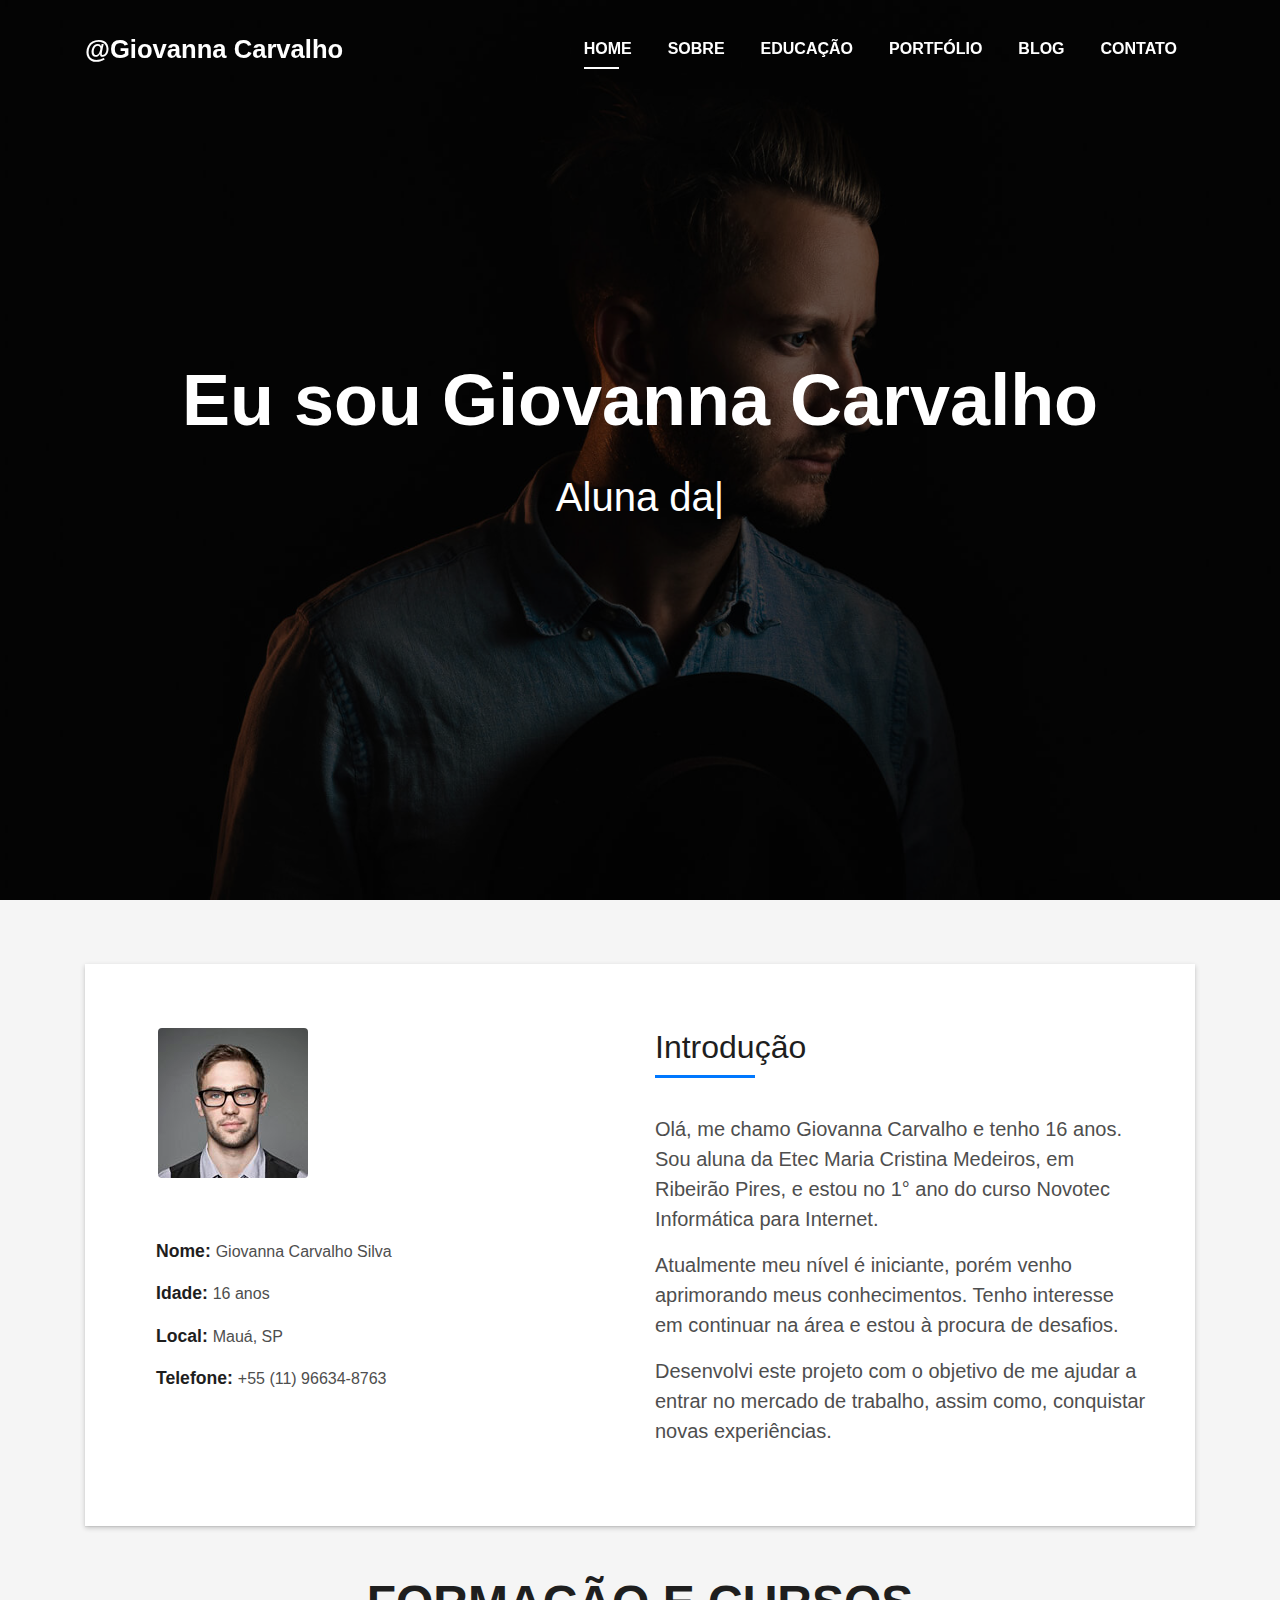
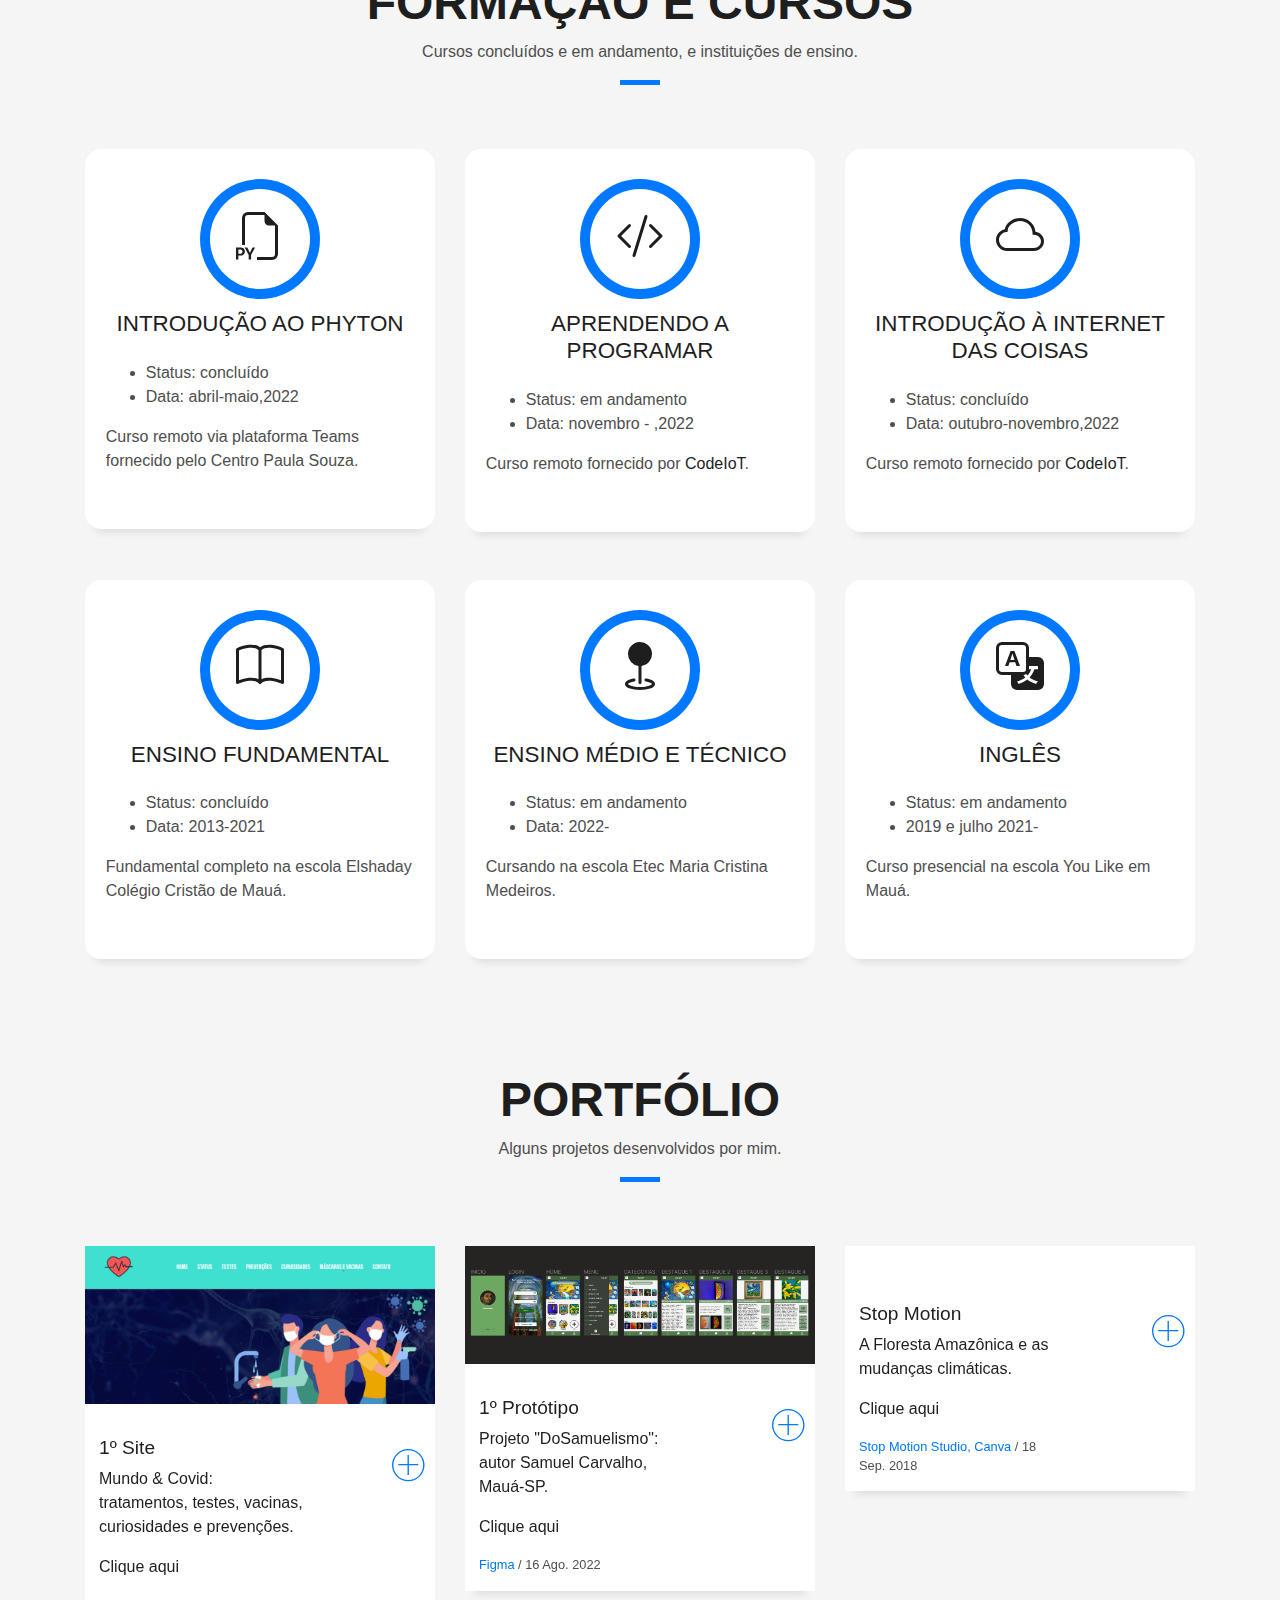
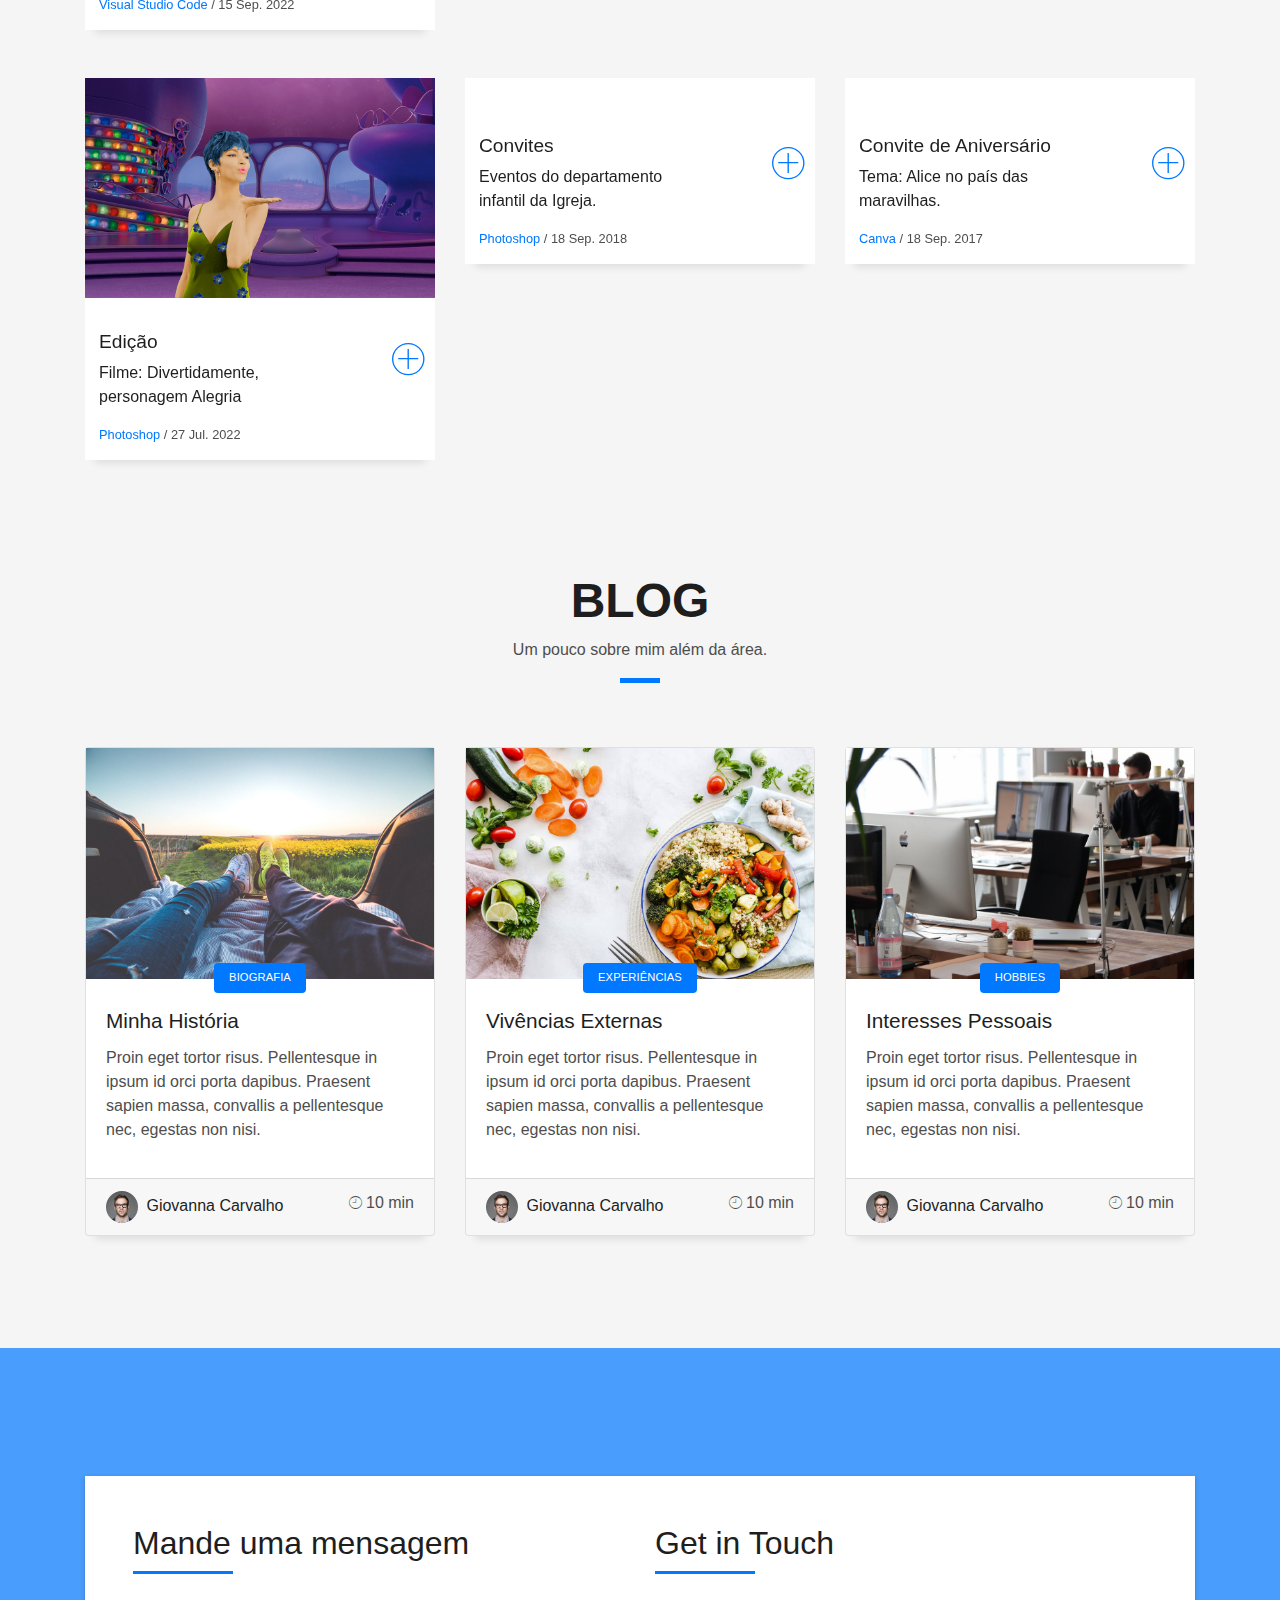
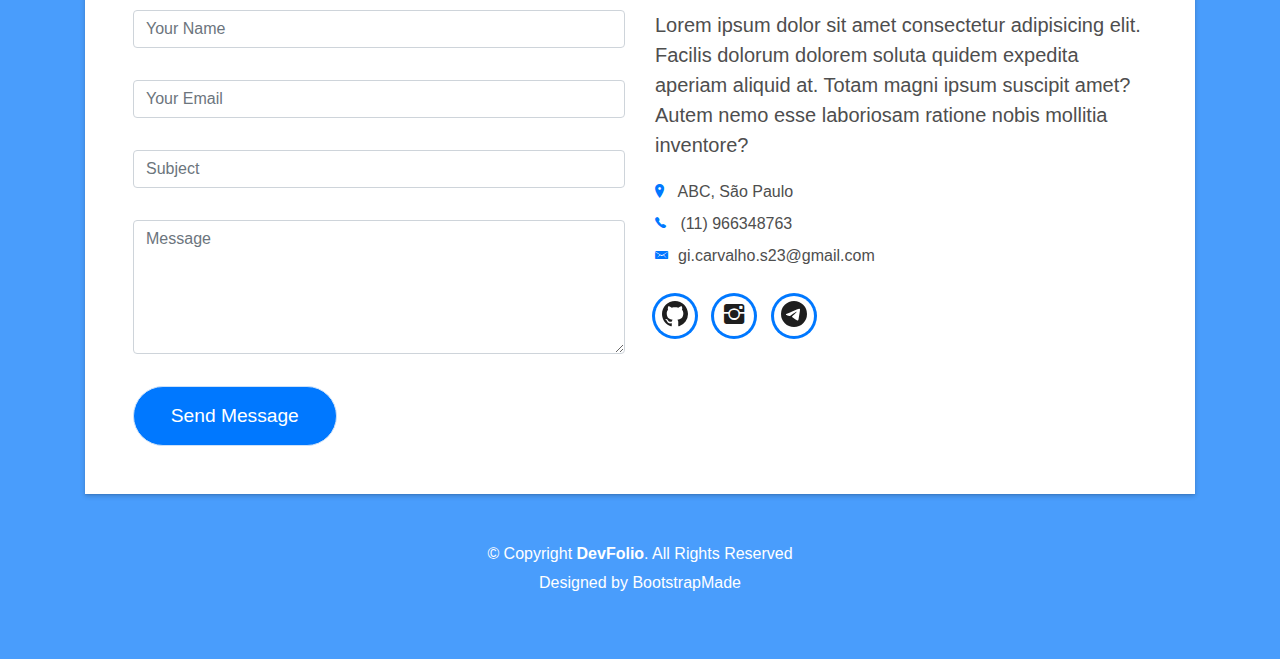
==== commit 0e8d1f82: "index e fotos" ====
--- a/index.html
+++ b/index.html
@@ -78,7 +78,7 @@
         <div class="container">
           <!--<p class="display-6 color-d">Hello, world!</p>-->
           <h1 class="intro-title mb-4">Eu sou Giovanna Carvalho</h1>
-          <p class="intro-subtitle"><span class="text-slider-items">Aluna da Etec, Técnico em Informática para Internet, Uma menina dedicada</span><strong class="text-slider"></strong></p>
+          <p class="intro-subtitle"><span class="text-slider-items">Aluna da Etec, Técnico em Informática para Internet</span><strong class="text-slider"></strong></p>
           <!-- <p class="pt-3"><a class="btn btn-primary btn js-scroll px-4" href="#about" role="button">Learn More</a></p> -->
         </div>
       </div>
@@ -163,7 +163,7 @@
                   <li>Status: concluído</li>
                   <li>Data: abril-maio,2022</li>
                 </ul>
-                Curso online via plataforma Teams fornecido pelo Centro Paula Souza.
+                Curso remoto via plataforma Teams fornecido pelo Centro Paula Souza.
               </p>
             </div>
           </div>
@@ -182,7 +182,7 @@
                   <li>Status: em andamento</li>
                   <li>Data: novembro - ,2022</li>
                 </ul>
-                Curso online fornecido pela plataforma CodeIoT.
+                Curso remoto fornecido por <a href="https://codeiot.org.br/dashboard">CodeIoT</a>.
               </p>
             </div>
           </div>
@@ -201,7 +201,7 @@
                   <li>Status: concluído</li>
                   <li>Data: outubro-novembro,2022</li>
                 </ul>
-                Curso online fornecido pela plataforma CodeIoT.
+                Curso remoto fornecido por <a href="https://codeiot.org.br/dashboard">CodeIoT</a>.
               </p>
             </div>
           </div>
@@ -233,7 +233,7 @@
               </svg></span>
             </div>
             <div class="service-content">
-              <h2 class="s-title">Ensino Médio</h2>
+              <h2 class="s-title">Ensino Médio e Técnico</h2>
               <p class="s-description text-center">
                 <ul>
                   <li>Status: em andamento</li>
@@ -296,7 +296,13 @@
               <div class="work-content">
                 <div class="row">
                   <div class="col-sm-8">
-                    <h2 class="w-title">1º Site: Mundo & Covid</h2>
+                    <h2 class="w-title">1º Site</h2>
+                    <p class="s-description">
+                      Mundo & Covid: tratamentos, testes, vacinas, curiosidades e prevenções.
+                    </p>
+                    <p class="s-description">
+                      <a href="https://projetoscarvalho.github.io/meuprimeirosite/">Clique aqui</a>
+                    </p>
                     <div class="w-more">
                       <span class="w-ctegory">Visual Studio Code</span> / <span class="w-date">15 Sep. 2022</span>
                     </div>
@@ -320,9 +326,45 @@
               <div class="work-content">
                 <div class="row">
                   <div class="col-sm-8">
-                    <h2 class="w-title">1º Protótipo: Samuelismp</h2>
+                    <h2 class="w-title">1º Protótipo</h2>
+                    <p class="s-description">
+                      Projeto "DoSamuelismo": autor Samuel Carvalho, Mauá-SP.
+                    </p>
+                    <p class="s-description">
+                      <a href="https://www.figma.com/proto/8qPEnltlvxsVPOugDSz40Q/AD---GIOVANNA-CARVALHO?node-id=2%3A2&scaling=scale-down&page-id=0%3A1&starting-point-node-id=2%3A2">Clique aqui</a>
+                    </p>
                     <div class="w-more">
                       <span class="w-ctegory">Figma</span> / <span class="w-date">16 Ago. 2022</span>
+                    </div>
+                  </div>
+                  <div class="col-sm-4">
+                    <div class="w-like">
+                      <span class="ion-ios-plus-outline"></span>
+                    </div>
+                  </div>
+                </div>
+              </div>
+            </a>
+          </div>
+        </div>
+        <div class="col-md-4">
+          <div class="work-box">
+            <a href="img/work-5.jpg" data-lightbox="gallery-mf">
+              <div class="work-img">
+                <img src="img/stopm.jpg" alt="" class="img-fluid">
+              </div>
+              <div class="work-content">
+                <div class="row">
+                  <div class="col-sm-8">
+                    <h2 class="w-title">Stop Motion</h2>
+                    <p class="s-description">
+                      A Floresta Amazônica e as mudanças climáticas.
+                    </p>
+                    <p class="s-description">
+                      <a href="https://youtu.be/PiMaDgoDQ3s">Clique aqui</a>
+                    </p>
+                    <div class="w-more">
+                      <span class="w-ctegory">Stop Motion Studio, Canva</span> / <span class="w-date">18 Sep. 2018</span>
                     </div>
                   </div>
                   <div class="col-sm-4">
@@ -344,7 +386,10 @@
               <div class="work-content">
                 <div class="row">
                   <div class="col-sm-8">
-                    <h2 class="w-title">Edição: Filme Divertidamente - Alegria</h2>
+                    <h2 class="w-title">Edição</h2>
+                    <p class="s-description">
+                      Filme: Divertidamente, personagem Alegria
+                    </p>
                     <div class="w-more">
                       <span class="w-ctegory">Photoshop</span> / <span class="w-date">27 Jul. 2022</span>
                     </div>
@@ -363,12 +408,15 @@
           <div class="work-box">
             <a href="img/work-4.jpg" data-lightbox="gallery-mf">
               <div class="work-img">
-                <img src="img/work-4.jpg" alt="" class="img-fluid">
+                <img src="img/convitep.png" alt="" class="img-fluid">
               </div>
               <div class="work-content">
                 <div class="row">
                   <div class="col-sm-8">
                     <h2 class="w-title">Convites</h2>
+                    <p class="s-description">
+                      Eventos do departamento infantil da Igreja.
+                    </p>
                     <div class="w-more">
                       <span class="w-ctegory">Photoshop</span> / <span class="w-date">18 Sep. 2018</span>
                     </div>
@@ -383,18 +431,22 @@
             </a>
           </div>
         </div>
+       
         <div class="col-md-4">
           <div class="work-box">
-            <a href="img/work-5.jpg" data-lightbox="gallery-mf">
+            <a href="img/convite.png" data-lightbox="gallery-mf">
               <div class="work-img">
-                <img src="img/work-5.jpg" alt="" class="img-fluid">
+                <img src="img/convitea.png" alt="" class="img-fluid">
               </div>
               <div class="work-content">
                 <div class="row">
                   <div class="col-sm-8">
-                    <h2 class="w-title">Stop Motion: A Floresta Amazônica e as mudanças climáticas.</h2>
+                    <h2 class="w-title">Convite de Aniversário</h2>
+                    <p class="s-description">
+                      Tema: Alice no país das maravilhas.
+                    </p>
                     <div class="w-more">
-                      <span class="w-ctegory">Stop Motion Studio e Canva</span> / <span class="w-date">18 Sep. 2018</span>
+                      <span class="w-ctegory">Canva</span> / <span class="w-date">18 Sep. 2017</span>
                     </div>
                   </div>
                   <div class="col-sm-4">
@@ -407,164 +459,13 @@
             </a>
           </div>
         </div>
-        <div class="col-md-4">
-          <div class="work-box">
-            <a href="img/convite.png" data-lightbox="gallery-mf">
-              <div class="work-img">
-                <img src="img/convite.png" alt="" class="img-fluid">
-              </div>
-              <div class="work-content">
-                <div class="row">
-                  <div class="col-sm-8">
-                    <h2 class="w-title">Convites</h2>
-                    <div class="w-more">
-                      <span class="w-ctegory">Canva</span> / <span class="w-date">18 Sep. 2017</span>
-                    </div>
-                  </div>
-                  <div class="col-sm-4">
-                    <div class="w-like">
-                      <span class="ion-ios-plus-outline"></span>
-                    </div>
-                  </div>
-                </div>
-              </div>
-            </a>
-          </div>
-        </div>
         
       </div>
     </div>
   </section>
   <!--/ Section Portfolio End /-->
-
-  <div class="dropdown">
-    <button class="btn btn-secondary dropdown-toggle" type="button" data-bs-toggle="dropdown" aria-expanded="false">
-      Skills
-    </button>
-    <ul class="dropdown-menu">
-      <li><a class="dropdown-item" href="#soft">Soft Skills</a></li>
-      <li><a class="dropdown-item" href="#hard">Hard Skills</a></li>
-    </ul>
-  </div>
-
-  <section id="hard" >
-    <div class="section-counter paralax-mf bg-image" style="background-image: url(img/counters-bg.jpg)">
-      <div class="overlay-mf"></div>
-      <div class="container">
-        <div class="row">
-          <div class="col-sm-12">
-            <div class="box-shadow-full">
-              <div class="row">
-                <div class="col-md-6">
-                  <div class="skill-mf">
-                    <p class="title-s">Hard Skills</p>
-                    <span>HTML</span> <span class="pull-right">80%</span>
-                    <div class="progress">
-                      <div class="progress-bar" role="progressbar" style="width: 80%;" aria-valuenow="80" aria-valuemin="0"
-                        aria-valuemax="100"></div>
-                    </div>
-                    <span>CSS</span> <span class="pull-right">70%</span>
-                    <div class="progress">
-                      <div class="progress-bar" role="progressbar" style="width: 70%" aria-valuenow="70" aria-valuemin="0"
-                        aria-valuemax="100"></div>
-                    </div>
-                    <span>Phyton</span> <span class="pull-right">50%</span>
-                    <div class="progress">
-                      <div class="progress-bar" role="progressbar" style="width: 50%" aria-valuenow="50" aria-valuemin="0"
-                        aria-valuemax="100"></div>
-                    </div>
-                    <span>SQL</span> <span class="pull-right">40%</span>
-                    <div class="progress">
-                      <div class="progress-bar" role="progressbar" style="width: 40%" aria-valuenow="40" aria-valuemin="0"
-                        aria-valuemax="100"></div>
-                    </div>
-                    <span>Photoshop</span> <span class="pull-right">65%</span>
-                    <div class="progress">
-                      <div class="progress-bar" role="progressbar" style="width: 65%;" aria-valuenow="65" aria-valuemin="0"
-                        aria-valuemax="100"></div>
-                    </div>
-                    <span>Lógica de Programção</span> <span class="pull-right">50%</span>
-                    <div class="progress">
-                      <div class="progress-bar" role="progressbar" style="width: 50%;" aria-valuenow="50" aria-valuemin="0"
-                        aria-valuemax="100"></div>
-                    </div>
-                    <span>Inglês</span> <span class="pull-right">70%</span>
-                    <div class="progress">
-                      <div class="progress-bar" role="progressbar" style="width: 70%;" aria-valuenow="70" aria-valuemin="0"
-                        aria-valuemax="100"></div>
-                    </div>
-                    <span>Espanhol</span> <span class="pull-right">40%</span>
-                    <div class="progress">
-                      <div class="progress-bar" role="progressbar" style="width: 40%;" aria-valuenow="40" aria-valuemin="0"
-                        aria-valuemax="100"></div>
-                    </div>
-                  </div>
-                </div>
-              </div>
-            </div>
-          </div>
-        </div>
-      </div>
-    </div>
-  </section>
-
-  <section id="soft" >
-    <div class="testimonials paralax-mf bg-image" style="background-image: url(img/overlay-bg.jpg)">
-      <div class="overlay-mf"></div>
-      <div class="container">
-        <div class="row">
-          <div class="col-sm-12">
-            <div class="box-shadow-full">
-              <div class="row">
-                <div class="col-md-6">
-                  <div class="skill-mf">
-                    <p class="title-s">Soft Skills</p>
-                    <span>Liderança e Trabalho em equipe</span> <span class="pull-right">97%</span>
-                    <div class="progress">
-                      <div class="progress-bar" role="progressbar" style="width: 97%;" aria-valuenow="97" aria-valuemin="0"
-                        aria-valuemax="100"></div>
-                    </div>
-                    <span>Resolução de Problemas</span> <span class="pull-right">95%</span>
-                    <div class="progress">
-                      <div class="progress-bar" role="progressbar" style="width: 95%" aria-valuenow="95" aria-valuemin="0"
-                        aria-valuemax="100"></div>
-                    </div>
-                    <span>Proatividade</span> <span class="pull-right">97%</span>
-                    <div class="progress">
-                      <div class="progress-bar" role="progressbar" style="width: 97%" aria-valuenow="97" aria-valuemin="0"
-                        aria-valuemax="100"></div>
-                    </div>
-                    <span>Comunicação</span> <span class="pull-right">90%</span>
-                    <div class="progress">
-                      <div class="progress-bar" role="progressbar" style="width: 90%" aria-valuenow="90" aria-valuemin="0"
-                        aria-valuemax="100"></div>
-                    </div>
-                    <span>Flexibilidade</span> <span class="pull-right">100%</span>
-                    <div class="progress">
-                      <div class="progress-bar" role="progressbar" style="width: 100%;" aria-valuenow="100" aria-valuemin="0"
-                        aria-valuemax="100"></div>
-                    </div>
-                    <span>Gestão de tempo e pressãp</span> <span class="pull-right">95%</span>
-                    <div class="progress">
-                      <div class="progress-bar" role="progressbar" style="width: 95%;" aria-valuenow="95" aria-valuemin="0"
-                        aria-valuemax="100"></div>
-                    </div>
-                    <span>Autoconfiança</span> <span class="pull-right">85%</span>
-                    <div class="progress">
-                      <div class="progress-bar" role="progressbar" style="width: 85%;" aria-valuenow="85" aria-valuemin="0"
-                        aria-valuemax="100"></div>
-                    </div>
-                    </div>
-                  </div>
-                </div>
-              </div>
-            </div>
-          </div>
-        </div>
-      </div>
-    </div>
-  </section>
-
+  
+ 
   <!--/ Section Blog Star /-->
   <section id="blog" class="blog-mf sect-pt4 route">
     <div class="container">
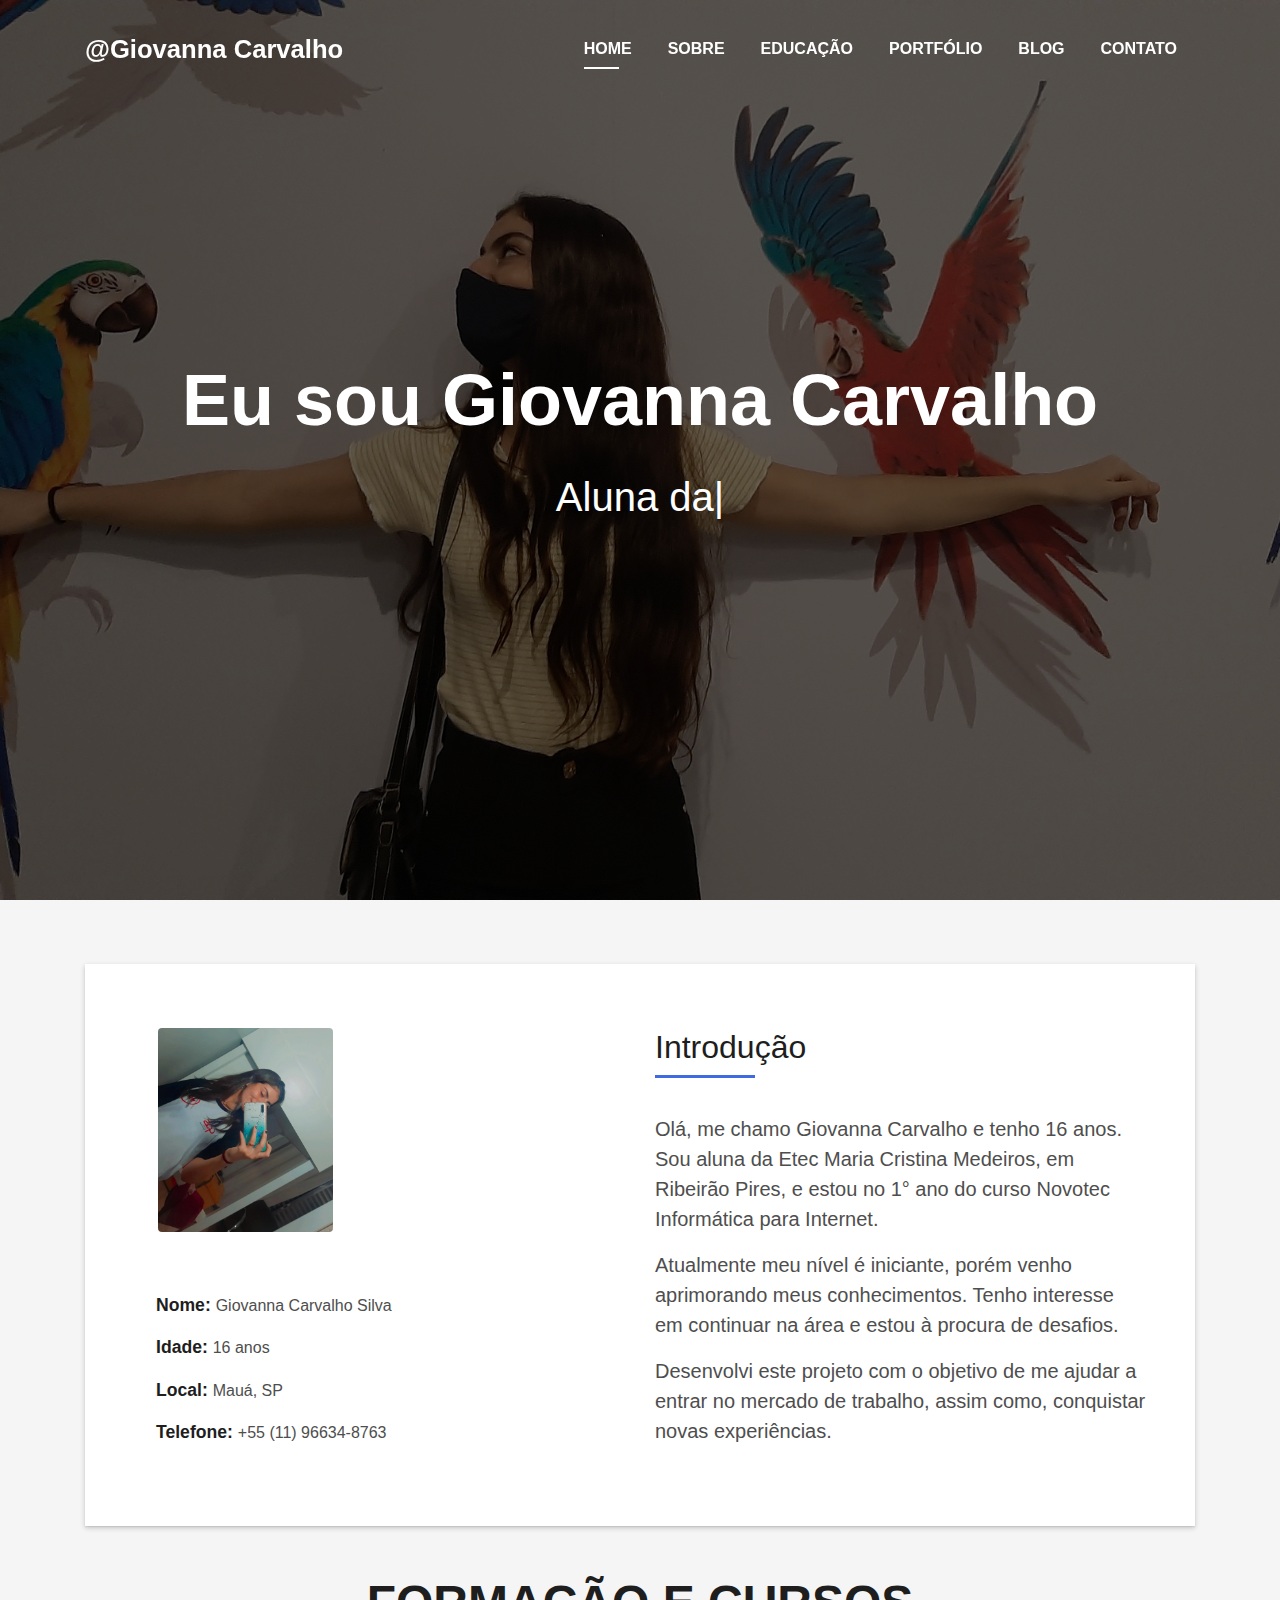
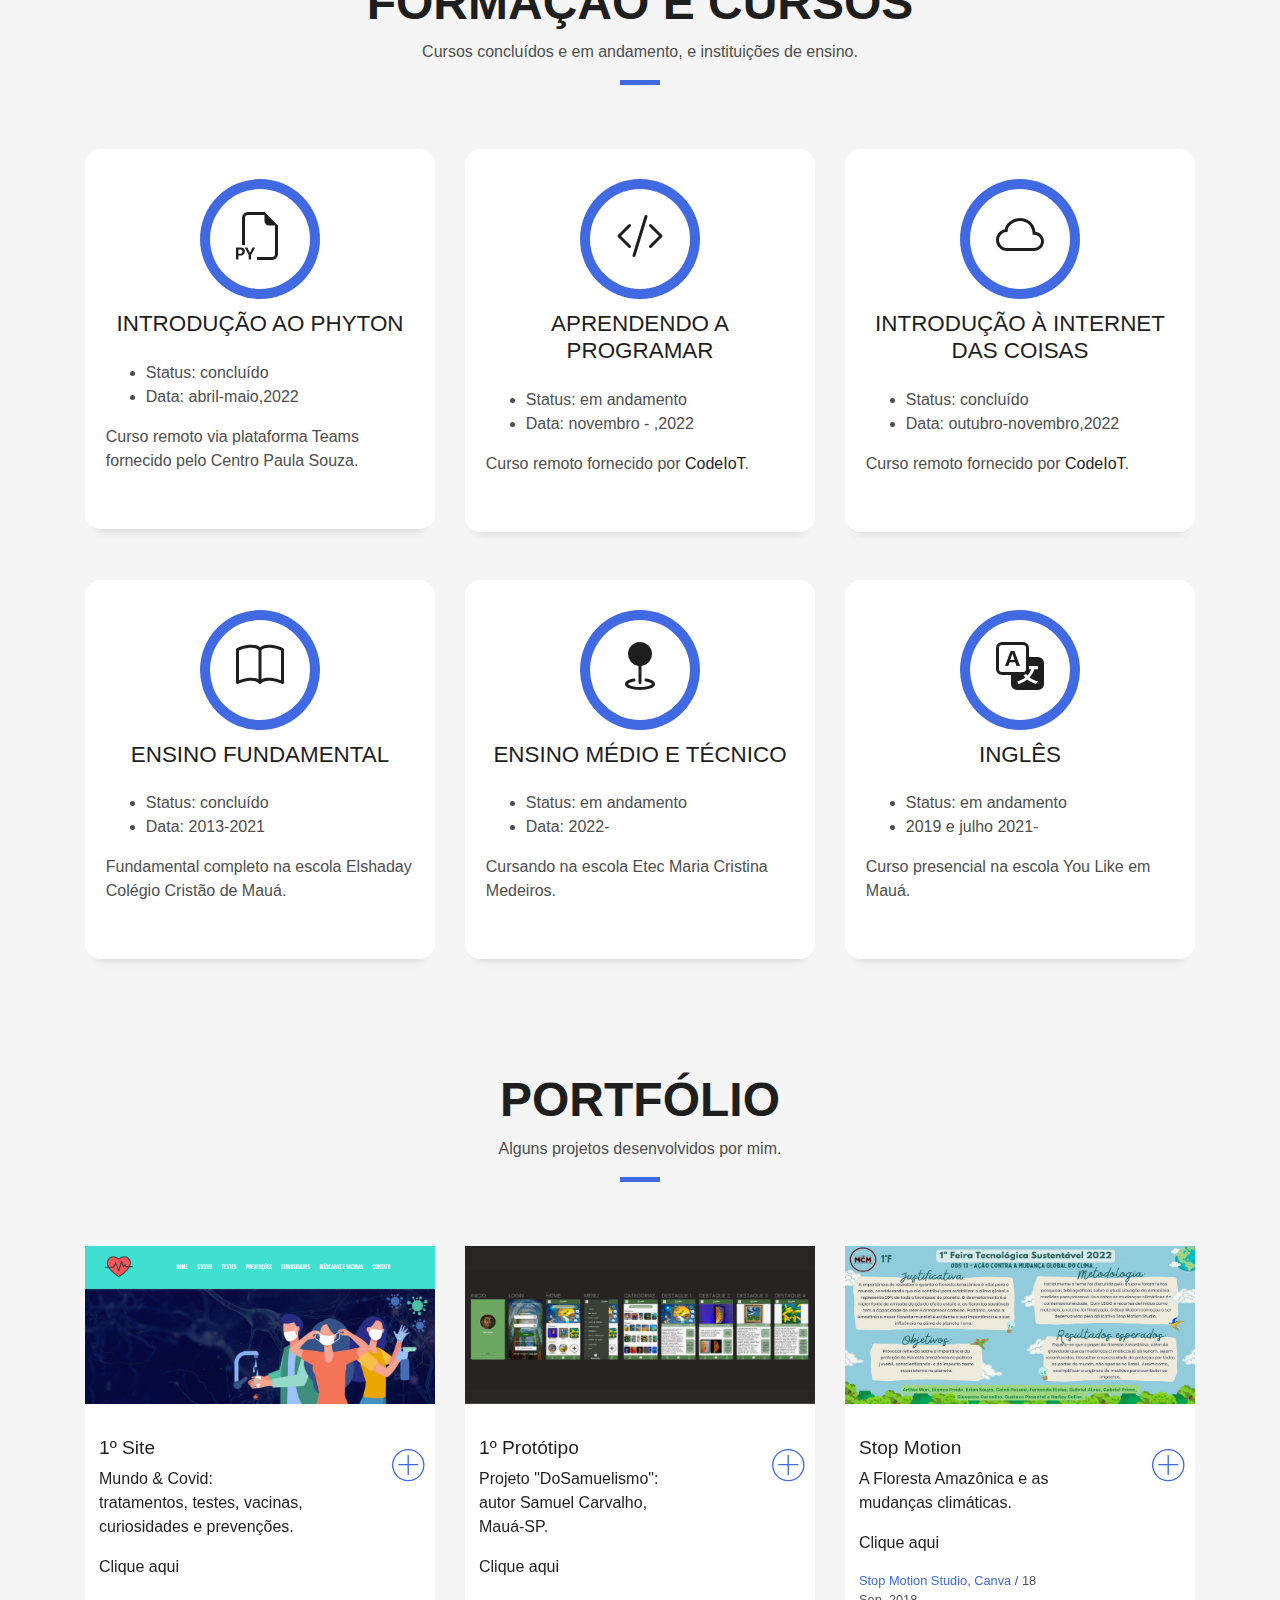
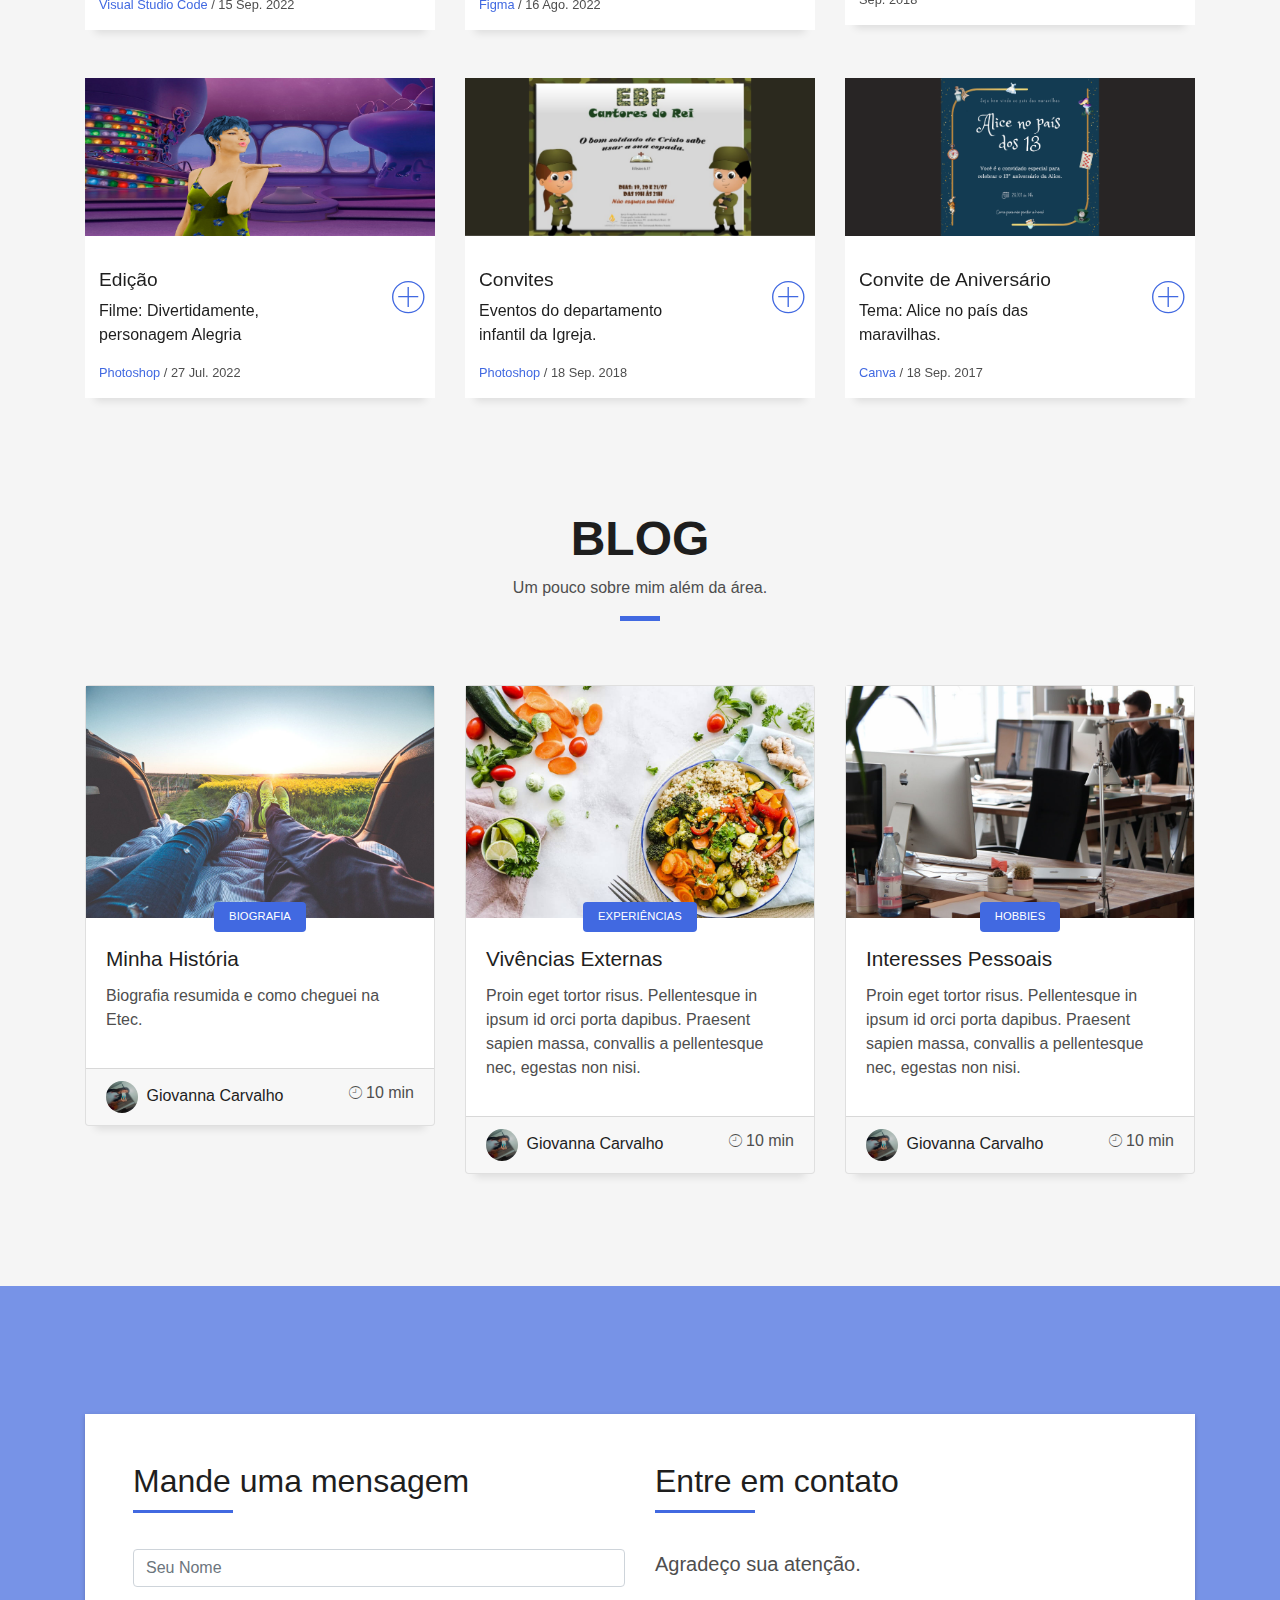
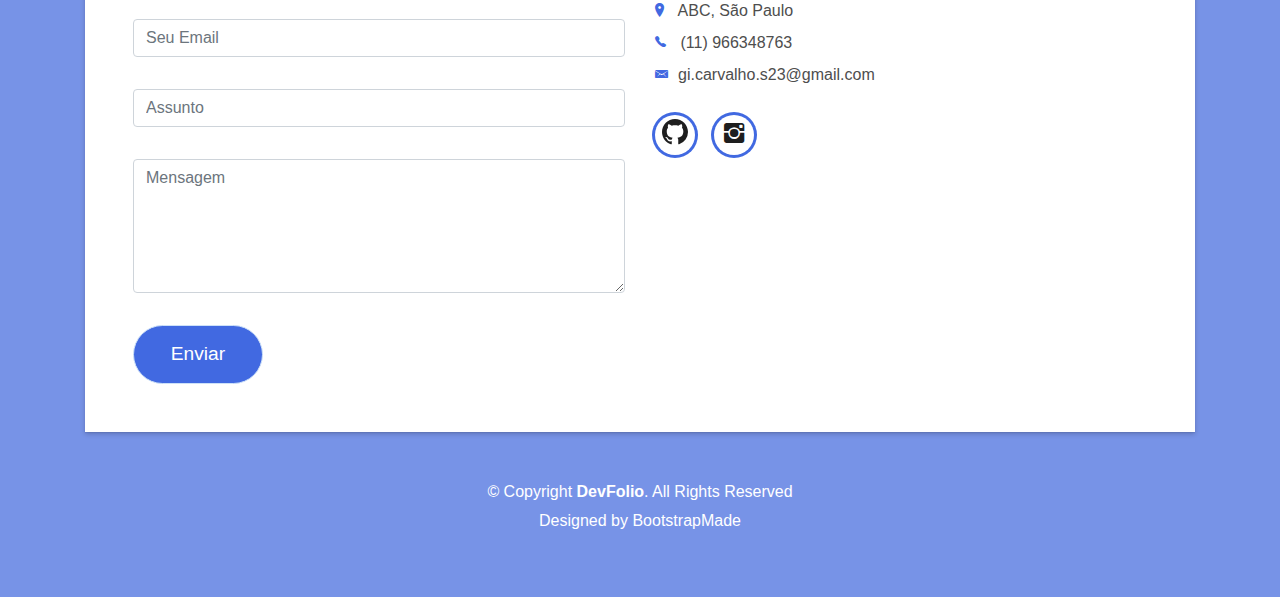
==== commit b396a75c: "fotos portfólio" ====
--- a/index.html
+++ b/index.html
@@ -289,7 +289,7 @@
       <div class="row">
         <div class="col-md-4">
           <div class="work-box">
-            <a href="img/site.png" data-lightbox="gallery-mf">
+            <a href="img/meuprimeirosite.png" data-lightbox="gallery-mf">
               <div class="work-img">
                 <img src="img/site.png" alt="" class="img-fluid">
               </div>
@@ -379,7 +379,7 @@
         </div>
         <div class="col-md-4">
           <div class="work-box">
-            <a href="img/desafio 3.png" data-lightbox="gallery-mf">
+            <a href="img/edicoes.png" data-lightbox="gallery-mf">
               <div class="work-img">
                 <img src="img/desafio 3.png" alt="" class="img-fluid">
               </div>
@@ -406,7 +406,7 @@
         </div>
         <div class="col-md-4">
           <div class="work-box">
-            <a href="img/work-4.jpg" data-lightbox="gallery-mf">
+            <a href="img/convites_photoshop.png" data-lightbox="gallery-mf">
               <div class="work-img">
                 <img src="img/convitep.png" alt="" class="img-fluid">
               </div>
@@ -496,9 +496,7 @@
               </div>
               <h3 class="card-title"><a href="blog-single.html">Minha História</a></h3>
               <p class="card-description">
-                Proin eget tortor risus. Pellentesque in ipsum id orci porta dapibus. Praesent sapien massa, convallis
-                a pellentesque nec,
-                egestas non nisi.
+                Biografia resumida e como cheguei na Etec.
               </p>
             </div>
             <div class="card-footer">
@@ -603,30 +601,30 @@
                       <div class="row">
                         <div class="col-md-12 mb-3">
                           <div class="form-group">
-                            <input type="text" name="name" class="form-control" id="name" placeholder="Your Name" data-rule="minlen:4" data-msg="Please enter at least 4 chars" />
+                            <input type="text" name="name" class="form-control" id="name" placeholder="Seu Nome" data-rule="minlen:4" data-msg="Insira no minímo 4 caracteres." />
                             <div class="validation"></div>
                           </div>
                         </div>
                         <div class="col-md-12 mb-3">
                           <div class="form-group">
-                            <input type="email" class="form-control" name="email" id="email" placeholder="Your Email" data-rule="email" data-msg="Please enter a valid email" />
+                            <input type="email" class="form-control" name="email" id="email" placeholder="Seu Email" data-rule="email" data-msg="Insira um email válido." />
                             <div class="validation"></div>
                           </div>
                         </div>
                         <div class="col-md-12 mb-3">
                             <div class="form-group">
-                              <input type="text" class="form-control" name="subject" id="subject" placeholder="Subject" data-rule="minlen:4" data-msg="Please enter at least 8 chars of subject" />
+                              <input type="text" class="form-control" name="subject" id="subject" placeholder="Assunto" data-rule="minlen:4" data-msg="Insira no minímo 8 caracters." />
                               <div class="validation"></div>
                             </div>
                         </div>
                         <div class="col-md-12 mb-3">
                           <div class="form-group">
-                            <textarea class="form-control" name="message" rows="5" data-rule="required" data-msg="Please write something for us" placeholder="Message"></textarea>
+                            <textarea class="form-control" name="message" rows="5" data-rule="required" data-msg="Por favor escreva algo" placeholder="Mensagem"></textarea>
                             <div class="validation"></div>
                           </div>
                         </div>
                         <div class="col-md-12">
-                          <button type="submit" class="button button-a button-big button-rouded">Send Message</button>
+                          <button type="submit" class="button button-a button-big button-rouded">Enviar</button>
                         </div>
                       </div>
                     </form>
@@ -635,15 +633,12 @@
                 <div class="col-md-6">
                   <div class="title-box-2 pt-4 pt-md-0">
                     <h5 class="title-left">
-                      Get in Touch
+                      Entre em contato
                     </h5>
                   </div>
                   <div class="more-info">
                     <p class="lead">
-                      Lorem ipsum dolor sit amet consectetur adipisicing elit. Facilis dolorum dolorem soluta quidem
-                      expedita aperiam aliquid at.
-                      Totam magni ipsum suscipit amet? Autem nemo esse laboriosam ratione nobis
-                      mollitia inventore?
+                      Agradeço sua atenção.
                     </p>
                     <ul class="list-ico">
                       <li><span class="ion-ios-location"></span> ABC, São Paulo</li>
@@ -657,9 +652,6 @@
                         <path d="M8 0C3.58 0 0 3.58 0 8c0 3.54 2.29 6.53 5.47 7.59.4.07.55-.17.55-.38 0-.19-.01-.82-.01-1.49-2.01.37-2.53-.49-2.69-.94-.09-.23-.48-.94-.82-1.13-.28-.15-.68-.52-.01-.53.63-.01 1.08.58 1.23.82.72 1.21 1.87.87 2.33.66.07-.52.28-.87.51-1.07-1.78-.2-3.64-.89-3.64-3.95 0-.87.31-1.59.82-2.15-.08-.2-.36-1.02.08-2.12 0 0 .67-.21 2.2.82.64-.18 1.32-.27 2-.27.68 0 1.36.09 2 .27 1.53-1.04 2.2-.82 2.2-.82.44 1.1.16 1.92.08 2.12.51.56.82 1.27.82 2.15 0 3.07-1.87 3.75-3.65 3.95.29.25.54.73.54 1.48 0 1.07-.01 1.93-.01 2.2 0 .21.15.46.55.38A8.012 8.012 0 0 0 16 8c0-4.42-3.58-8-8-8z"/>
                       </svg></i></span></a></li>
                       <li><a href="https://www.instagram.com/gi_scarvalho/"><span class="ico-circle"><i class="ion-social-instagram"></i></span></a></li>
-                      <li><a href=""><span class="ico-circle"><i><svg class="icon_contact" xmlns="http://www.w3.org/2000/svg" fill="currentColor" class="bi bi-telegram" viewBox="0 0 16 16">
-                        <path d="M16 8A8 8 0 1 1 0 8a8 8 0 0 1 16 0zM8.287 5.906c-.778.324-2.334.994-4.666 2.01-.378.15-.577.298-.595.442-.03.243.275.339.69.47l.175.055c.408.133.958.288 1.243.294.26.006.549-.1.868-.32 2.179-1.471 3.304-2.214 3.374-2.23.05-.012.12-.026.166.016.047.041.042.12.037.141-.03.129-1.227 1.241-1.846 1.817-.193.18-.33.307-.358.336a8.154 8.154 0 0 1-.188.186c-.38.366-.664.64.015 1.088.327.216.589.393.85.571.284.194.568.387.936.629.093.06.183.125.27.187.331.236.63.448.997.414.214-.02.435-.22.547-.82.265-1.417.786-4.486.906-5.751a1.426 1.426 0 0 0-.013-.315.337.337 0 0 0-.114-.217.526.526 0 0 0-.31-.093c-.3.005-.763.166-2.984 1.09z"/>
-                      </svg></i></span></a></li>
                     </ul>
                   </div>
                 </div>
--- a/css/style.css
+++ b/css/style.css
@@ -29,7 +29,7 @@
 }
 
 a:hover {
-  color: #0078ff;
+  color: #4169E1;
   text-decoration: none;
   transition: all 0.5s ease-in-out;
 }
@@ -39,7 +39,7 @@
 }
 
 .color-a {
-  color: #0078ff;
+  color: #4169E1;
 }
 
 .color-d {
@@ -90,7 +90,7 @@
 }
 
 .overlay-mf {
-  background-color: #0078ff;
+  background-color: #4169E1;
 }
 
 .overlay-mf {
@@ -160,7 +160,7 @@
 .line-mf {
   width: 40px;
   height: 5px;
-  background-color: #0078ff;
+  background-color: #4169E1;
   margin: 0 auto;
 }
 
@@ -179,7 +179,7 @@
   content: '';
   position: absolute;
   height: 3px;
-  background-color: #0078ff;
+  background-color: #4169E1;
   width: 100px;
   bottom: -12px;
 }
@@ -216,12 +216,12 @@
   border-radius: 50%;
   line-height: 1.4;
   margin: 0 15px 0 0;
-  box-shadow: 0 0 0 3px #0078ff;
+  box-shadow: 0 0 0 3px #4169E1;
   transition: all 500ms ease;
 }
 
 .socials .ico-circle:hover {
-  background-color: #0078ff;
+  background-color: #4169E1;
   color: #fff;
   box-shadow: 0 0 0 3px #cde1f8;
   transition: all 500ms ease;
@@ -246,7 +246,7 @@
 }
 
 .list-ico span {
-  color: #0078ff;
+  color: #4169E1;
   margin-right: 10px;
 }
 
@@ -260,7 +260,7 @@
   line-height: 1.55;
   margin: 0 auto;
   text-align: center;
-  box-shadow: 0 0 0 10px #0078ff;
+  box-shadow: 0 0 0 10px #4169E1;
   display: block;
 }
 
@@ -314,7 +314,7 @@
   position: fixed;
   width: 42px;
   height: 42px;
-  background-color: #0078ff;
+  background-color: #4169E1;
   opacity: .7;
   font-size: 1.6rem;
   line-height: 1.5;
@@ -333,7 +333,7 @@
 .back-to-top {
   position: fixed;
   display: none;
-  background: #0078ff;
+  background: #4169E1;
   color: #fff;
   width: 44px;
   height: 44px;
@@ -371,7 +371,7 @@
   top: calc(50% - 30px);
   left: calc(50% - 30px);
   border: 6px solid #f2f2f2;
-  border-top: 6px solid #0078ff;
+  border-top: 6px solid #4169E1;
   border-radius: 50%;
   width: 60px;
   height: 60px;
@@ -488,26 +488,26 @@
 }
 
 .navbar-b.navbar-reduce .nav-link {
-  color: #0078ff;
+  color: #4169E1;
 }
 
 .navbar-b.navbar-reduce .nav-link:before {
-  background-color: #0078ff;
+  background-color: #4169E1;
 }
 
 .navbar-b.navbar-reduce .nav-link:hover {
-  color: #0078ff;
+  color: #4169E1;
 }
 
 .navbar-b.navbar-reduce .show > .nav-link,
 .navbar-b.navbar-reduce .active > .nav-link,
 .navbar-b.navbar-reduce .nav-link.show,
 .navbar-b.navbar-reduce .nav-link.active {
-  color: #0078ff;
+  color: #4169E1;
 }
 
 .navbar-b.navbar-reduce .navbar-brand {
-  color: #0078ff;
+  color: #4169E1;
 }
 
 .navbar-b.navbar-reduce .navbar-toggler span {
@@ -539,13 +539,13 @@
 }
 
 .navbar-b .dropdown-menu .dropdown-item:hover {
-  background-color: #0078ff;
+  background-color: #4169E1;
   color: #fff;
   transition: all 500ms ease;
 }
 
 .navbar-b .dropdown-menu .dropdown-item.active {
-  background-color: #0078ff;
+  background-color: #4169E1;
 }
 
 /*--/ Hamburger Navbar /--*/
@@ -659,7 +659,7 @@
 
 .intro-single .breadcrumb {
   background-color: transparent;
-  color: #0078ff;
+  color: #4169E1;
 }
 
 .intro-single .breadcrumb .breadcrumb-item:before {
@@ -704,7 +704,7 @@
 
 .skill-mf .progress .progress-bar {
   height: .7rem;
-  background-color: #0078ff;
+  background-color: #4169E1;
 }
 
 .about-info{
@@ -726,7 +726,7 @@
 .service-box:hover .ico-circle {
   transition: all 500ms ease;
   color: #fff;
-  background-color: #0078ff;
+  background-color: #4169E1;
   box-shadow: 0 0 0 10px #cde1f8;
 }
 
@@ -811,17 +811,17 @@
 }
 
 .work-content .w-more .w-ctegory {
-  color: #0078ff;
+  color: #4169E1;
 }
 
 .work-content .w-like {
   font-size: 2.5rem;
-  color: #0078ff;
+  color: #4169E1;
   float: right;
 }
 
 .work-content .w-like a {
-  color: #0078ff;
+  color: #4169E1;
 }
 
 .work-content .w-like .num-like {
@@ -864,7 +864,7 @@
 
 .testimonial-box .comit {
   font-size: 2rem;
-  color: #0078ff;
+  color: #4169E1;
   background-color: #fff;
   width: 52px;
   height: 52px;
@@ -897,7 +897,7 @@
   color: #fff;
   padding: 0 15px 5px;
   overflow: hidden;
-  background-color: #0078ff;
+  background-color: #4169E1;
   border-radius: 4px;
 }
 
@@ -951,8 +951,7 @@
 }
 
 .blog-wrapper .post-meta ul {
-  border-left: 4px solid #0078ff;
-  margin-top: 1rem;
+  border-left: 4px solid #4169E1
 }
 
 .blog-wrapper .post-meta ul li {
@@ -961,7 +960,7 @@
 }
 
 .blog-wrapper .post-meta ul a {
-  color: #0078ff;
+  color: #4169E1;
 }
 
 .blog-wrapper .post-meta ul span {
@@ -969,7 +968,7 @@
 }
 
 .blog-wrapper .blockquote {
-  border-left: 4px solid #0078ff;
+  border-left: 4px solid #4169E1;
   padding: 18px;
   font-style: italic;
 }
@@ -1001,7 +1000,7 @@
 }
 
 .box-comments .list-comments a {
-  color: #0078ff;
+  color: #4169E1;
 }
 
 .box-comments .list-comments span {
@@ -1018,7 +1017,7 @@
 .widget-sidebar .sidebar-title {
   font-size: 1.6rem;
   font-weight: 600;
-  border-left: 5px solid #0078ff;
+  border-left: 5px solid #4169E1;
   padding-left: 15px;
   text-transform: uppercase;
   margin-bottom: 1.5rem;
@@ -1035,7 +1034,7 @@
   width: 10px;
   height: 1px;
   left: 0;
-  background-color: #0078ff;
+  background-color: #4169E1;
   top: 20px;
 }
 
@@ -1046,8 +1045,8 @@
 }
 
 .sidebar-search .btn-search {
-  background-color: #0078ff;
-  border-color: #0078ff;
+  background-color: #4169E1;
+  border-color: #4169E1;
   border-radius: 0;
   padding-left: 20px;
   padding-right: 20px;
@@ -1055,7 +1054,7 @@
 
 .widget-tags ul li {
   display: inline-block;
-  background-color: #0078ff;
+  background-color: #4169E1;
   padding: .2rem .6rem;
   margin-bottom: .5rem;
   border-radius: 15px;
@@ -1109,8 +1108,8 @@
 ======================================*/
 
 #sendmessage {
-  color: #0078ff;
-  border: 1px solid #0078ff;
+  color: #4169E1;
+  border: 1px solid #4169E1;
   display: none;
   text-align: center;
   padding: 15px;
@@ -1167,13 +1166,13 @@
 }
 
 .button:hover {
-  background-color: #0062d3;
+  background-color: #4169E1;
   color: #fff;
   transition: all 500ms ease;
 }
 
 .button-a {
-  background-color: #0078ff;
+  background-color: #4169E1;
   color: #fff;
   border-color: #cde1f8;
 }
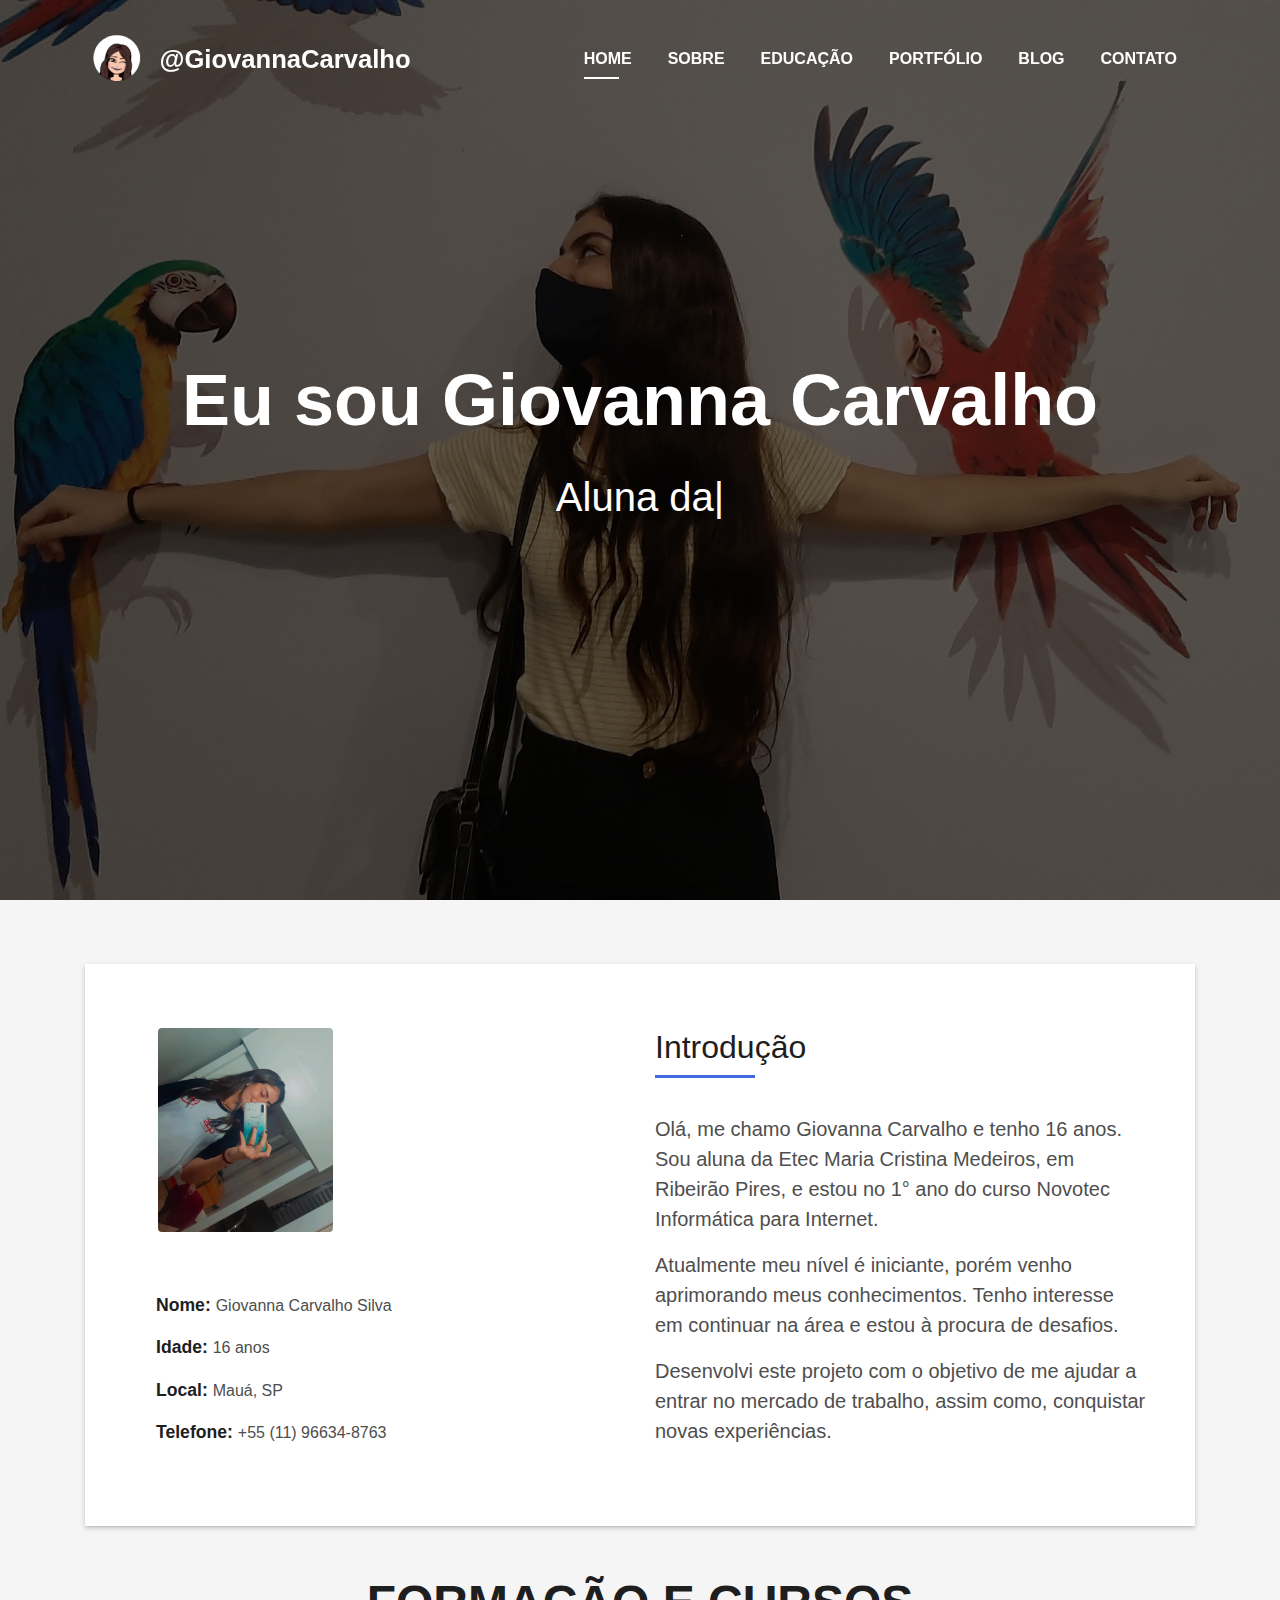
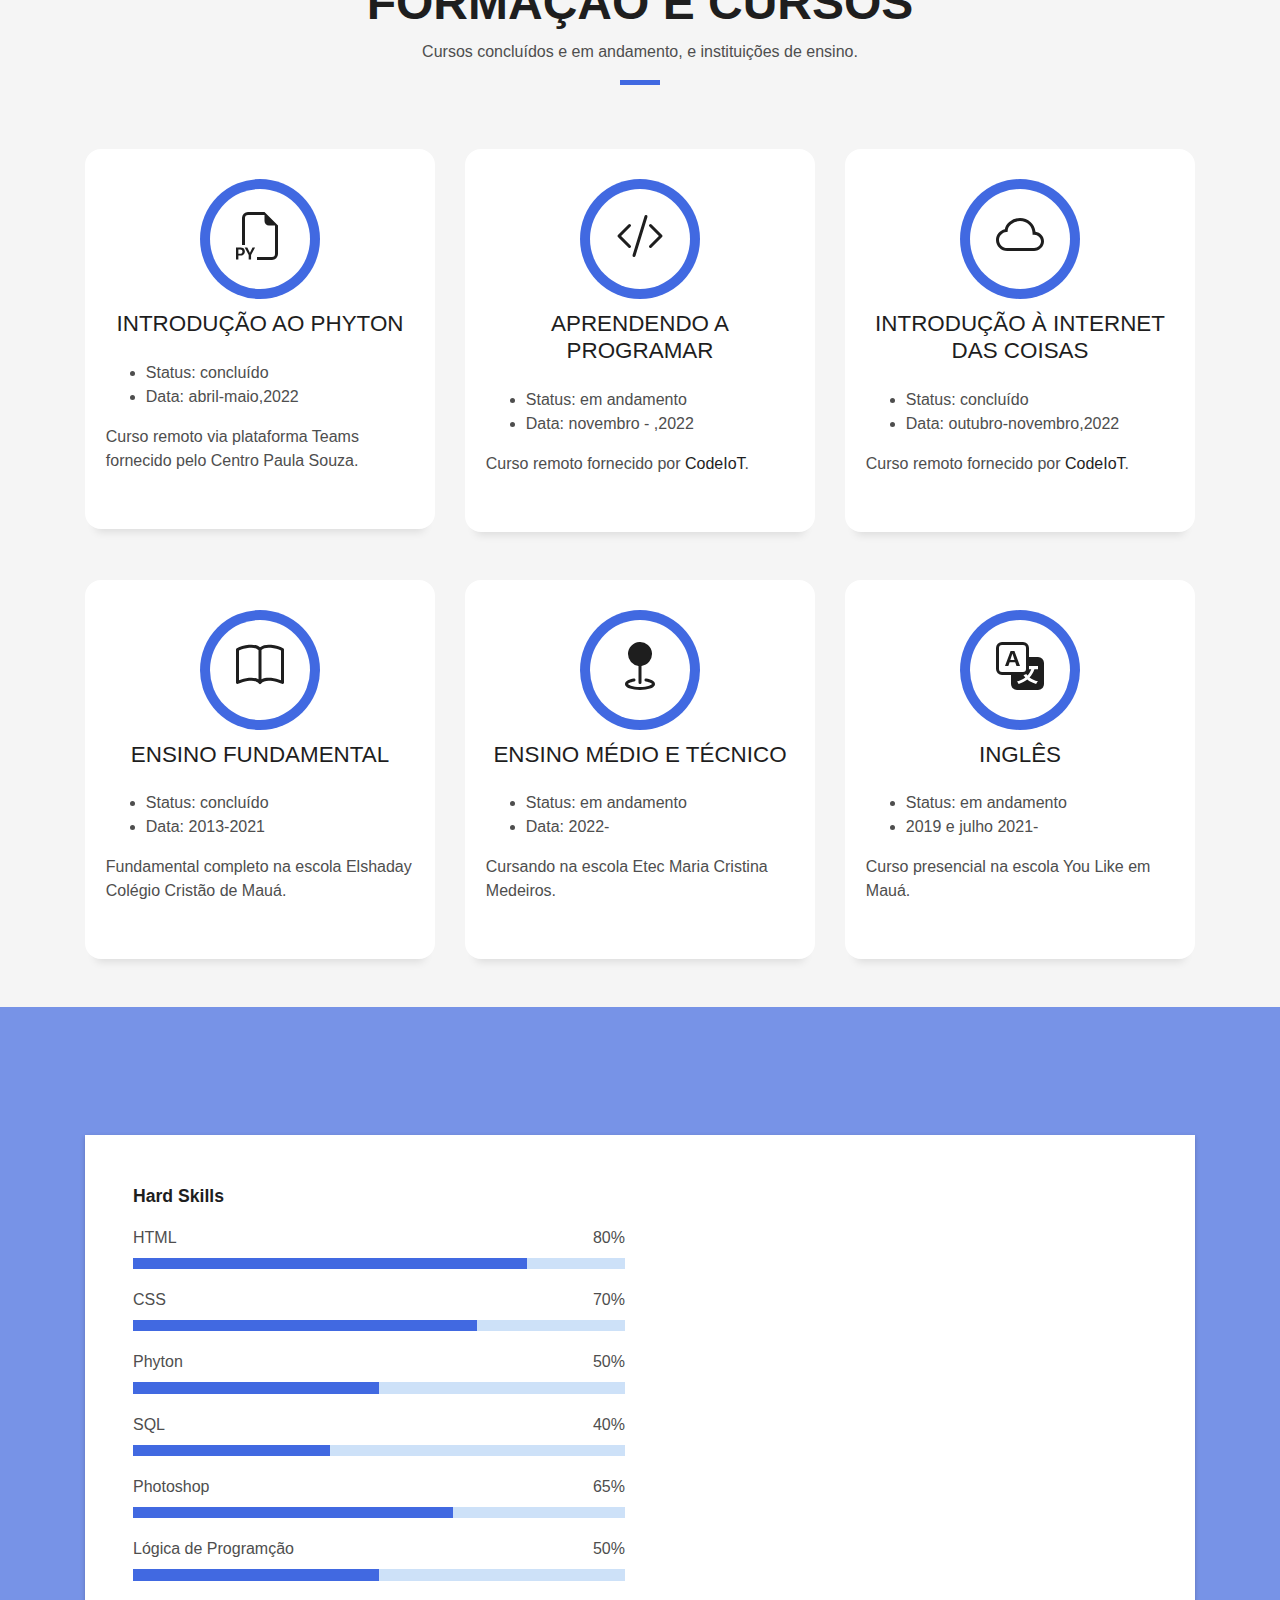
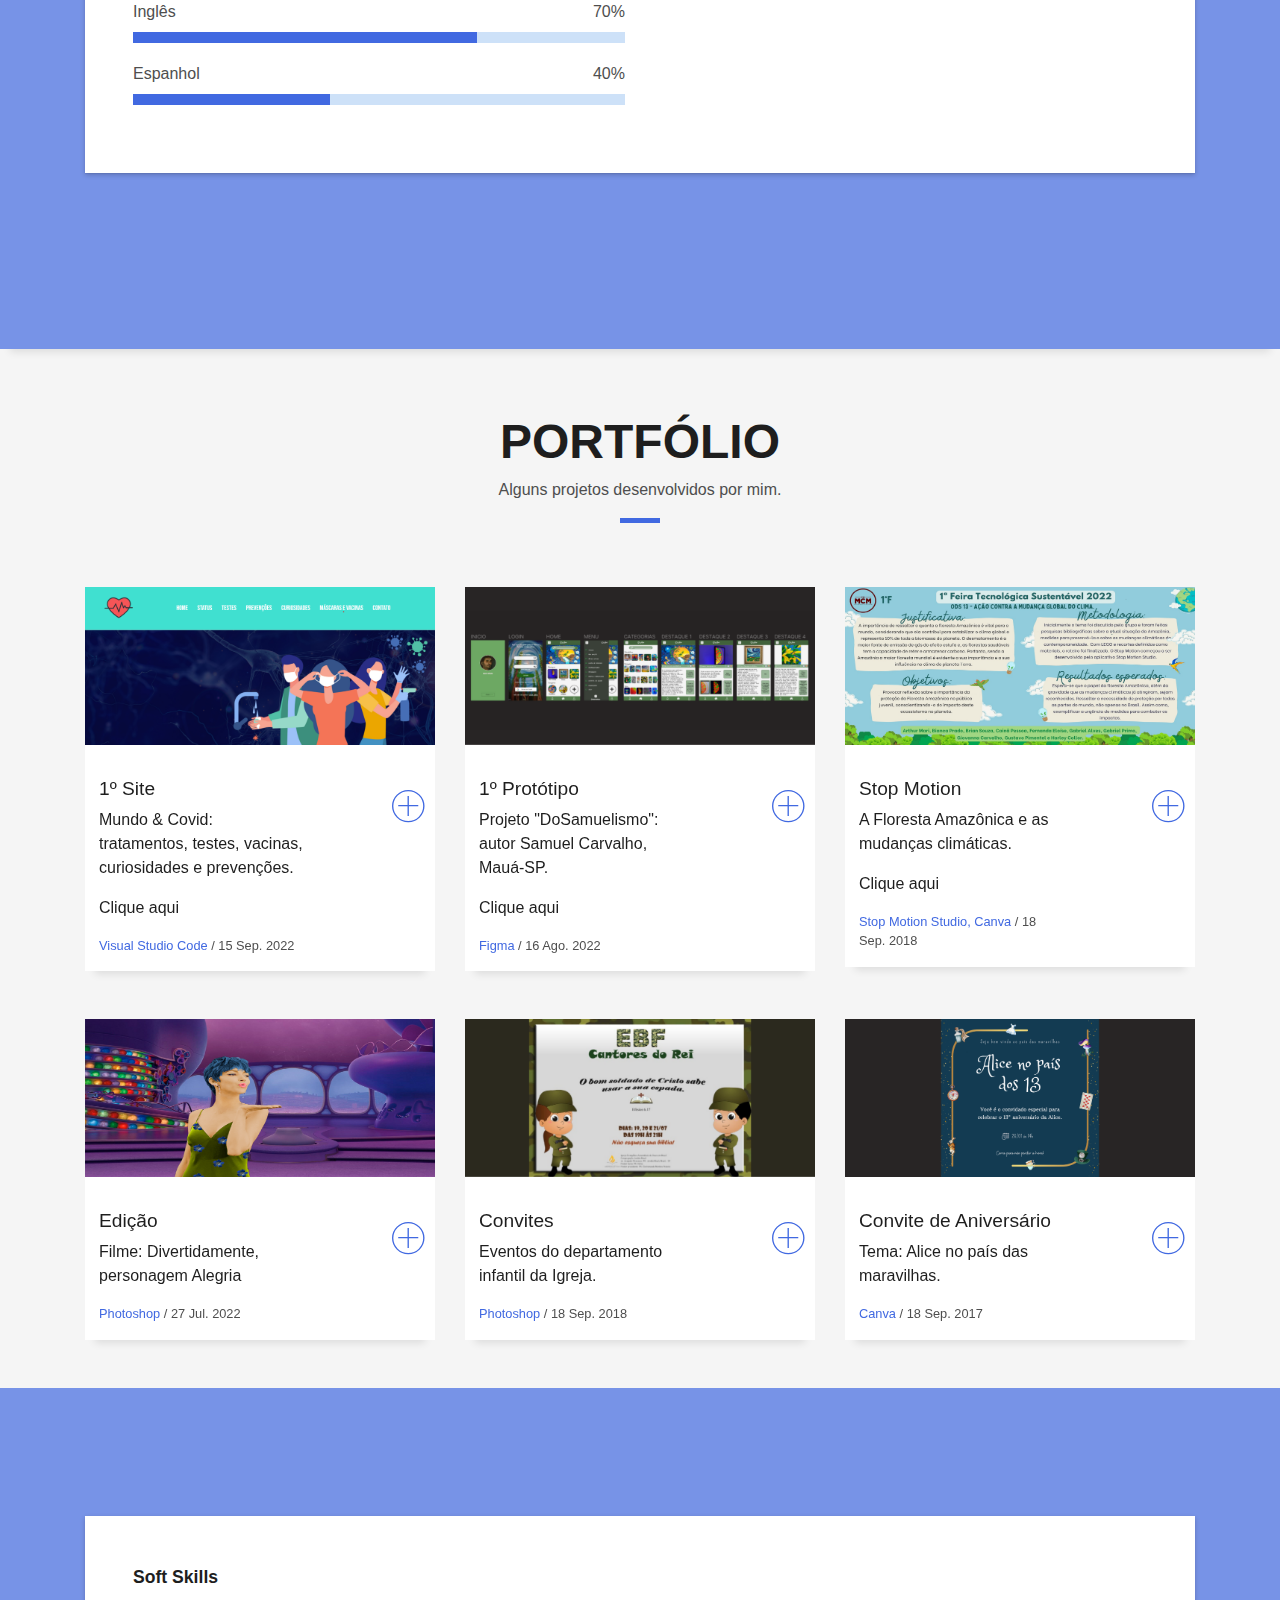
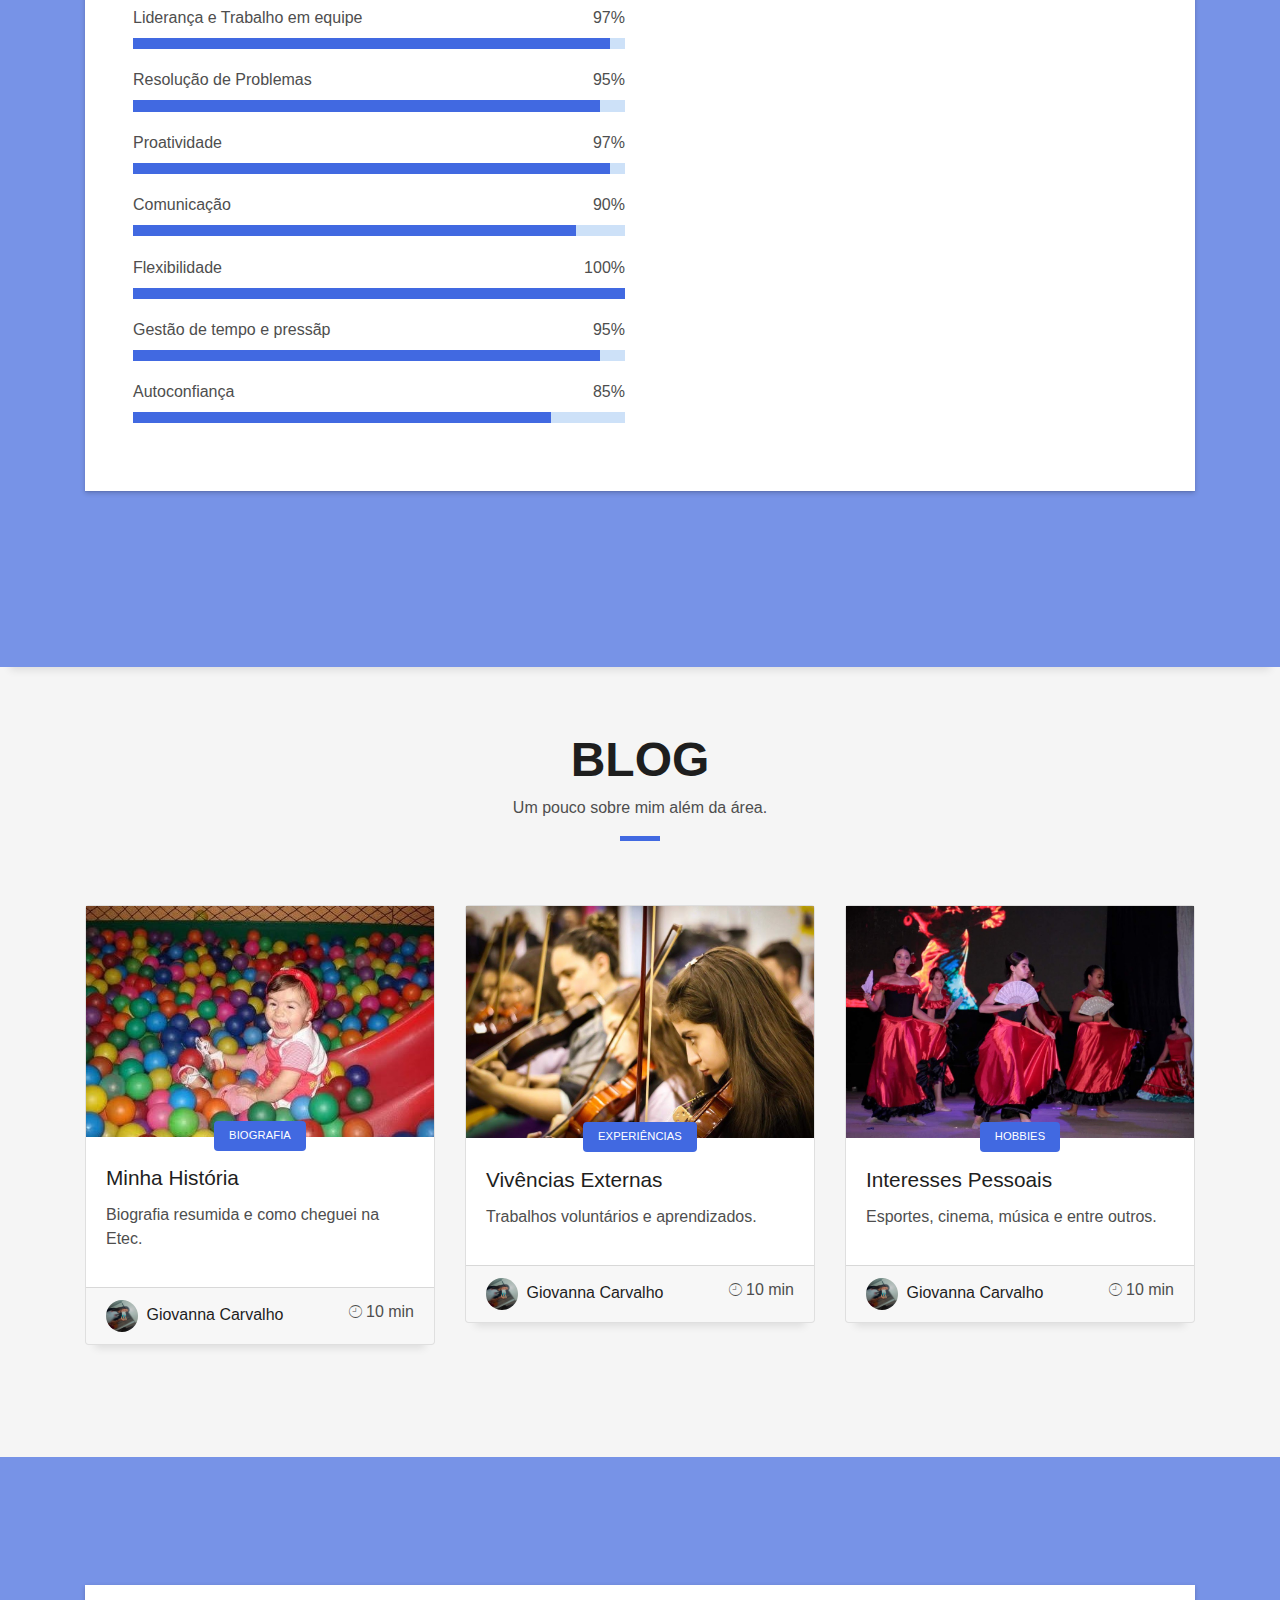
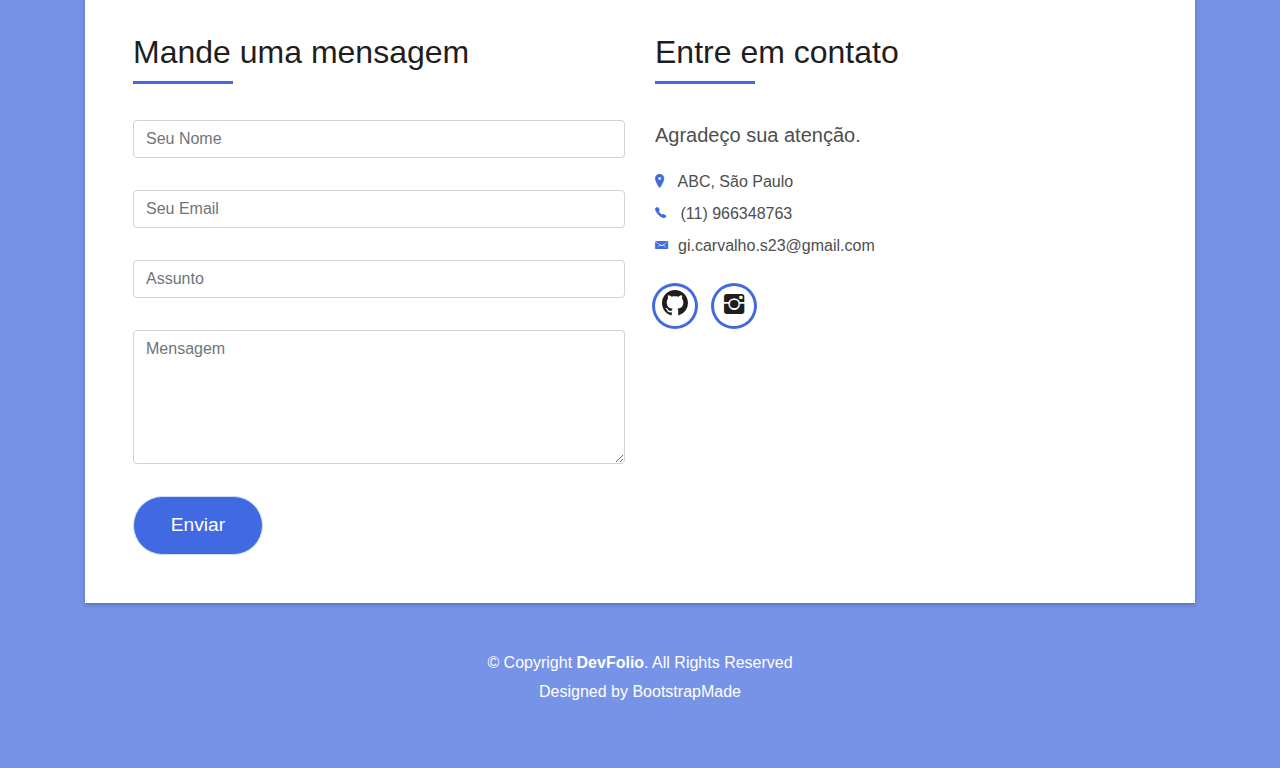
==== commit fce5fb29: "biografia e ajustes" ====
--- a/index.html
+++ b/index.html
@@ -37,7 +37,7 @@
   <!--/ Nav Star /-->
   <nav class="navbar navbar-b navbar-trans navbar-expand-md fixed-top" id="mainNav">
     <div class="container">
-      <a class="navbar-brand js-scroll" href="#page-top">@Giovanna Carvalho</a>
+      <img class="logo" src="img/logo.png" alt=""><a class="navbar-brand js-scroll" href="#page-top">@GiovannaCarvalho</a> 
       <button class="navbar-toggler collapsed" type="button" data-toggle="collapse" data-target="#navbarDefault"
         aria-controls="navbarDefault" aria-expanded="false" aria-label="Toggle navigation">
         <span></span>
@@ -270,6 +270,68 @@
   <!--/ Section Services End /-->
 
 
+  <section id="hard" >
+    <div class="section-counter paralax-mf bg-image" style="background-image: url(img/counters-bg.jpg)">
+      <div class="overlay-mf"></div>
+      <div class="container">
+        <div class="row">
+          <div class="col-sm-12">
+            <div class="box-shadow-full">
+              <div class="row">
+                <div class="col-md-6">
+                  <div class="skill-mf">
+                    <p class="title-s">Hard Skills</p>
+                    <span>HTML</span> <span class="pull-right">80%</span>
+                    <div class="progress">
+                      <div class="progress-bar" role="progressbar" style="width: 80%;" aria-valuenow="80" aria-valuemin="0"
+                        aria-valuemax="100"></div>
+                    </div>
+                    <span>CSS</span> <span class="pull-right">70%</span>
+                    <div class="progress">
+                      <div class="progress-bar" role="progressbar" style="width: 70%" aria-valuenow="70" aria-valuemin="0"
+                        aria-valuemax="100"></div>
+                    </div>
+                    <span>Phyton</span> <span class="pull-right">50%</span>
+                    <div class="progress">
+                      <div class="progress-bar" role="progressbar" style="width: 50%" aria-valuenow="50" aria-valuemin="0"
+                        aria-valuemax="100"></div>
+                    </div>
+                    <span>SQL</span> <span class="pull-right">40%</span>
+                    <div class="progress">
+                      <div class="progress-bar" role="progressbar" style="width: 40%" aria-valuenow="40" aria-valuemin="0"
+                        aria-valuemax="100"></div>
+                    </div>
+                    <span>Photoshop</span> <span class="pull-right">65%</span>
+                    <div class="progress">
+                      <div class="progress-bar" role="progressbar" style="width: 65%;" aria-valuenow="65" aria-valuemin="0"
+                        aria-valuemax="100"></div>
+                    </div>
+                    <span>Lógica de Programção</span> <span class="pull-right">50%</span>
+                    <div class="progress">
+                      <div class="progress-bar" role="progressbar" style="width: 50%;" aria-valuenow="50" aria-valuemin="0"
+                        aria-valuemax="100"></div>
+                    </div>
+                    <span>Inglês</span> <span class="pull-right">70%</span>
+                    <div class="progress">
+                      <div class="progress-bar" role="progressbar" style="width: 70%;" aria-valuenow="70" aria-valuemin="0"
+                        aria-valuemax="100"></div>
+                    </div>
+                    <span>Espanhol</span> <span class="pull-right">40%</span>
+                    <div class="progress">
+                      <div class="progress-bar" role="progressbar" style="width: 40%;" aria-valuenow="40" aria-valuemin="0"
+                        aria-valuemax="100"></div>
+                    </div>
+                  </div>
+                </div>
+              </div>
+            </div>
+          </div>
+        </div>
+      </div>
+    </div>
+  </section>
+
+
   <!--/ Section Portfolio Star /-->
   <section id="work" class="portfolio-mf sect-pt4 route">
     <div class="container">
@@ -349,7 +411,7 @@
         </div>
         <div class="col-md-4">
           <div class="work-box">
-            <a href="img/work-5.jpg" data-lightbox="gallery-mf">
+            <a href="img/stop.png" data-lightbox="gallery-mf">
               <div class="work-img">
                 <img src="img/stopm.jpg" alt="" class="img-fluid">
               </div>
@@ -465,7 +527,66 @@
   </section>
   <!--/ Section Portfolio End /-->
   
- 
+
+
+  <section id="soft" >
+    <div class="testimonials paralax-mf bg-image" style="background-image: url(img/overlay-bg.jpg)">
+      <div class="overlay-mf"></div>
+      <div class="container">
+        <div class="row">
+          <div class="col-sm-12">
+            <div class="box-shadow-full">
+              <div class="row">
+                <div class="col-md-6">
+                  <div class="skill-mf">
+                    <p class="title-s">Soft Skills</p>
+                    <span>Liderança e Trabalho em equipe</span> <span class="pull-right">97%</span>
+                    <div class="progress">
+                      <div class="progress-bar" role="progressbar" style="width: 97%;" aria-valuenow="97" aria-valuemin="0"
+                        aria-valuemax="100"></div>
+                    </div>
+                    <span>Resolução de Problemas</span> <span class="pull-right">95%</span>
+                    <div class="progress">
+                      <div class="progress-bar" role="progressbar" style="width: 95%" aria-valuenow="95" aria-valuemin="0"
+                        aria-valuemax="100"></div>
+                    </div>
+                    <span>Proatividade</span> <span class="pull-right">97%</span>
+                    <div class="progress">
+                      <div class="progress-bar" role="progressbar" style="width: 97%" aria-valuenow="97" aria-valuemin="0"
+                        aria-valuemax="100"></div>
+                    </div>
+                    <span>Comunicação</span> <span class="pull-right">90%</span>
+                    <div class="progress">
+                      <div class="progress-bar" role="progressbar" style="width: 90%" aria-valuenow="90" aria-valuemin="0"
+                        aria-valuemax="100"></div>
+                    </div>
+                    <span>Flexibilidade</span> <span class="pull-right">100%</span>
+                    <div class="progress">
+                      <div class="progress-bar" role="progressbar" style="width: 100%;" aria-valuenow="100" aria-valuemin="0"
+                        aria-valuemax="100"></div>
+                    </div>
+                    <span>Gestão de tempo e pressãp</span> <span class="pull-right">95%</span>
+                    <div class="progress">
+                      <div class="progress-bar" role="progressbar" style="width: 95%;" aria-valuenow="95" aria-valuemin="0"
+                        aria-valuemax="100"></div>
+                    </div>
+                    <span>Autoconfiança</span> <span class="pull-right">85%</span>
+                    <div class="progress">
+                      <div class="progress-bar" role="progressbar" style="width: 85%;" aria-valuenow="85" aria-valuemin="0"
+                        aria-valuemax="100"></div>
+                    </div>
+                    </div>
+                  </div>
+                </div>
+              </div>
+            </div>
+          </div>
+        </div>
+      </div>
+    </div>
+  </section>
+
+
   <!--/ Section Blog Star /-->
   <section id="blog" class="blog-mf sect-pt4 route">
     <div class="container">
@@ -486,7 +607,7 @@
         <div class="col-md-4">
           <div class="card card-blog">
             <div class="card-img">
-              <a href="blog-single.html"><img src="img/post-1.jpg" alt="" class="img-fluid"></a>
+              <a href="biografia.html"><img src="img/biografia.jpg" alt="" class="img-fluid"></a>
             </div>
             <div class="card-body">
               <div class="card-category-box">
@@ -515,7 +636,7 @@
         <div class="col-md-4">
           <div class="card card-blog">
             <div class="card-img">
-              <a href="blog-single.html"><img src="img/post-2.jpg" alt="" class="img-fluid"></a>
+              <a href="experiencias.html"><img src="img/musica.jpg" alt="" class="img-fluid"></a>
             </div>
             <div class="card-body">
               <div class="card-category-box">
@@ -523,11 +644,9 @@
                   <h6 class="category">Experiências</h6>
                 </div>
               </div>
-              <h3 class="card-title"><a href="blog-single.html">Vivências Externas</a></h3>
+              <h3 class="card-title"><a href="experiencias.html">Vivências Externas</a></h3>
               <p class="card-description">
-                Proin eget tortor risus. Pellentesque in ipsum id orci porta dapibus. Praesent sapien massa, convallis
-                a pellentesque nec,
-                egestas non nisi.
+                Trabalhos voluntários e aprendizados.
               </p>
             </div>
             <div class="card-footer">
@@ -546,7 +665,7 @@
         <div class="col-md-4">
           <div class="card card-blog">
             <div class="card-img">
-              <a href="blog-single.html"><img src="img/post-3.jpg" alt="" class="img-fluid"></a>
+              <a href="interesses.html"><img src="img/gr.jpg" alt="" class="img-fluid"></a>
             </div>
             <div class="card-body">
               <div class="card-category-box">
@@ -556,9 +675,7 @@
               </div>
               <h3 class="card-title"><a href="blog-single.html">Interesses Pessoais</a></h3>
               <p class="card-description">
-                Proin eget tortor risus. Pellentesque in ipsum id orci porta dapibus. Praesent sapien massa, convallis
-                a pellentesque nec,
-                egestas non nisi.
+                Esportes, cinema, música e entre outros.
               </p>
             </div>
             <div class="card-footer">
--- a/css/style.css
+++ b/css/style.css
@@ -971,6 +971,11 @@
   border-left: 4px solid #4169E1;
   padding: 18px;
   font-style: italic;
+}
+
+.corpo{
+  margin-top: 3%;
+  margin-bottom: 3%;
 }
 
 /*------/ Comments /------*/
@@ -1278,4 +1283,10 @@
   .back-to-top {
     bottom: 15px;
   }
+}
+
+.logo{
+  width: 5%;
+  margin: 4px;
+  margin-right: 15px;
 }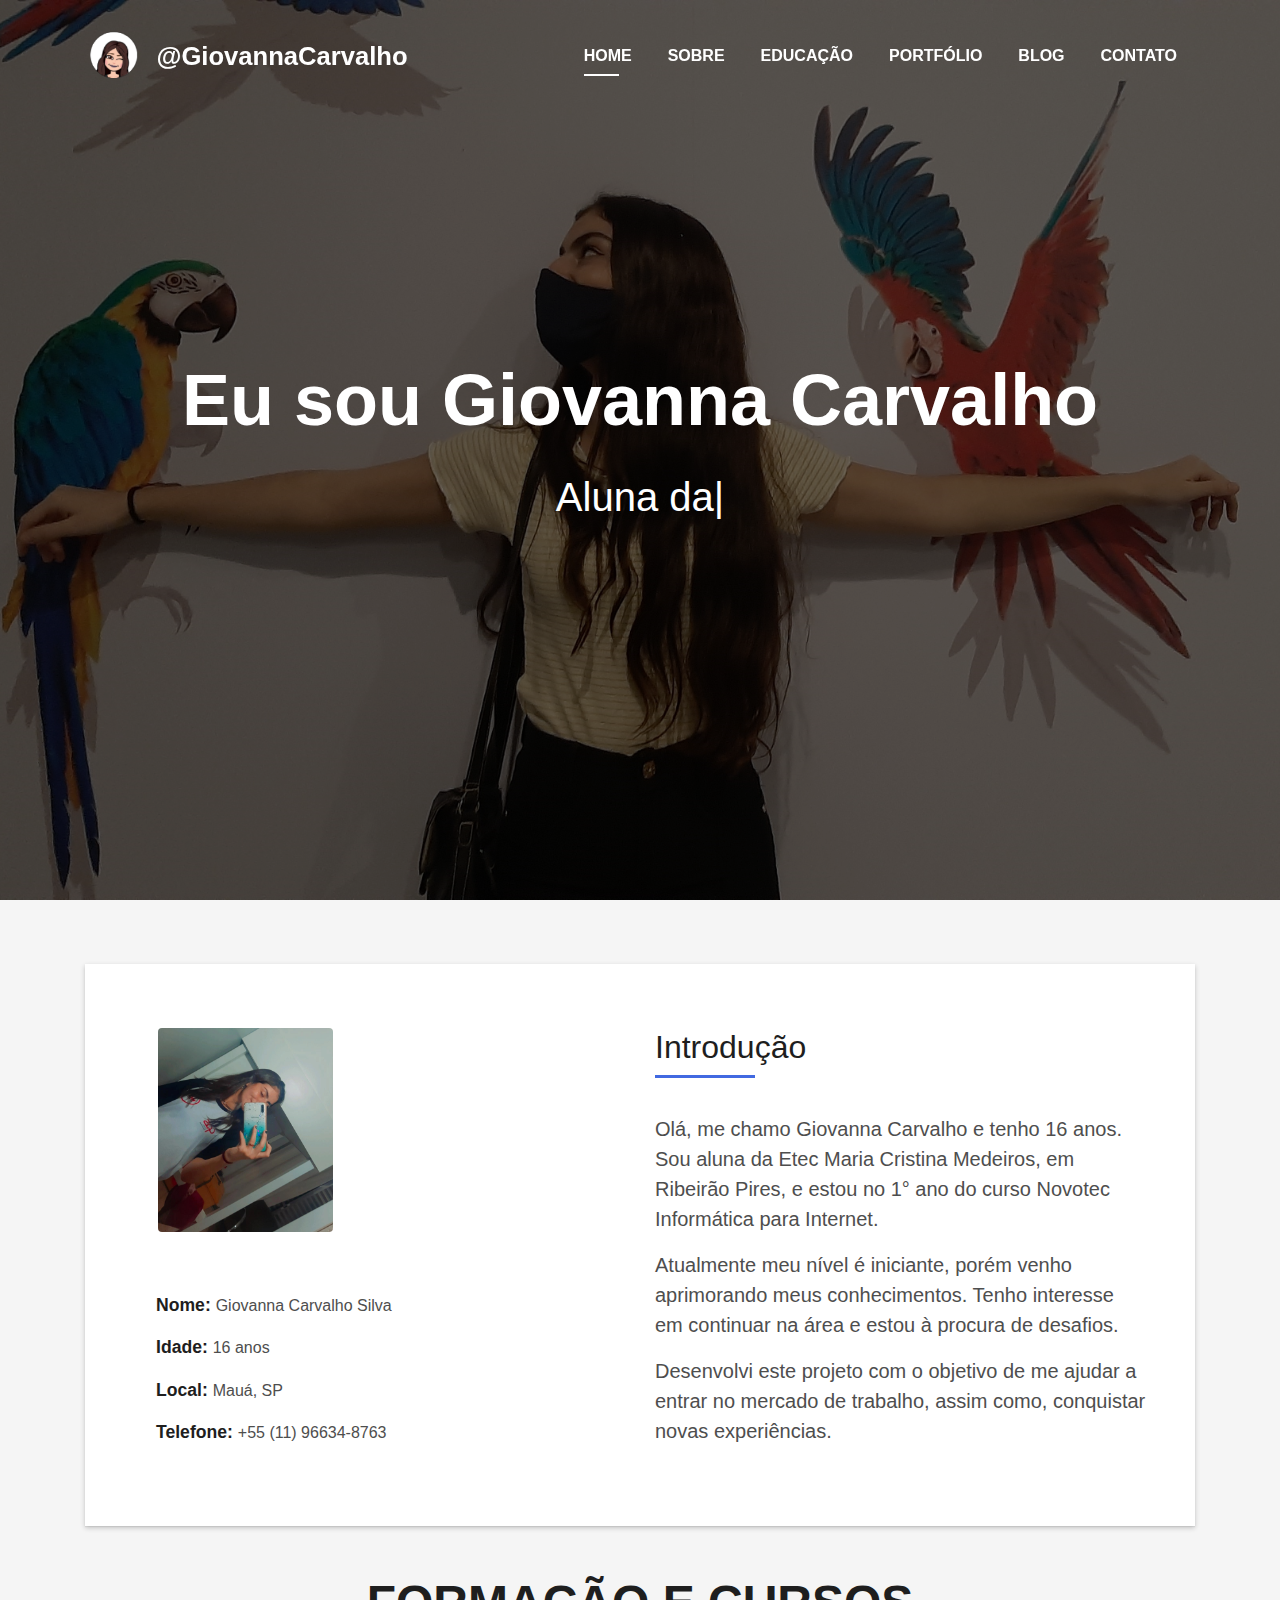
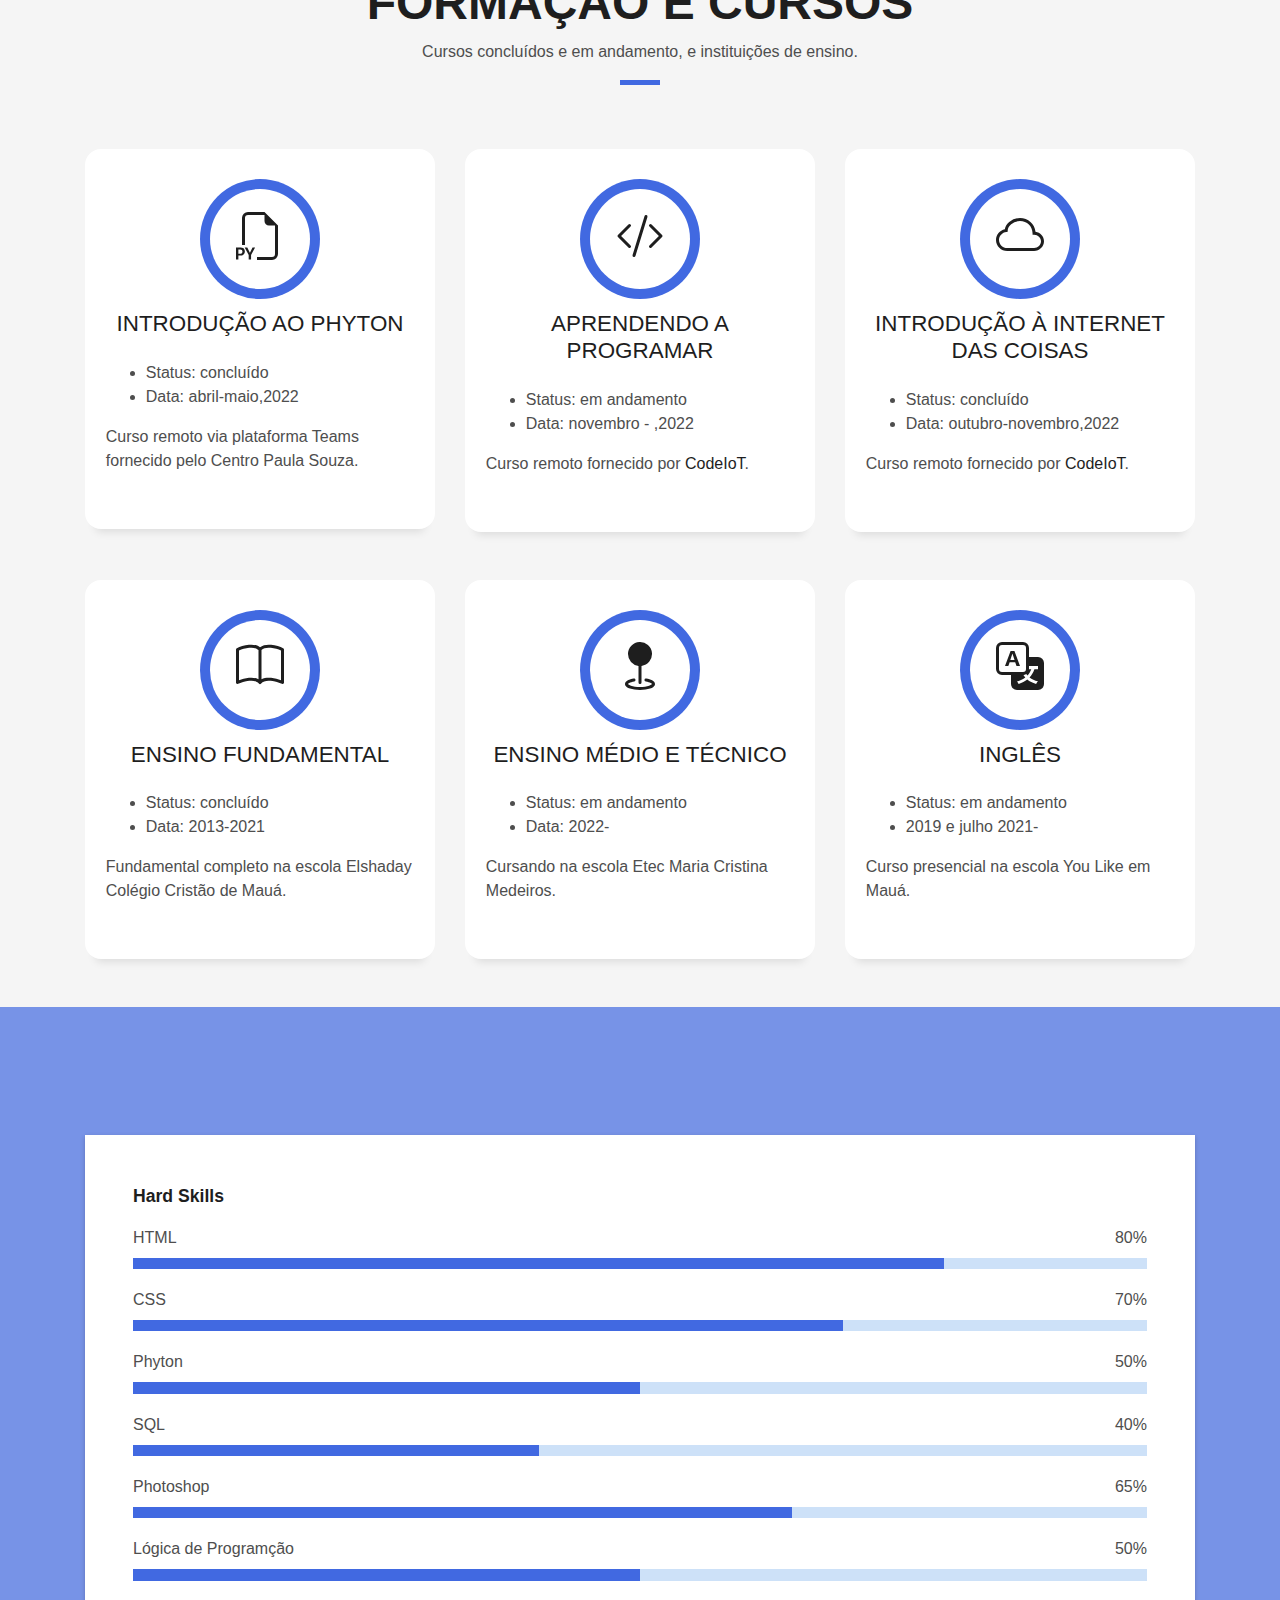
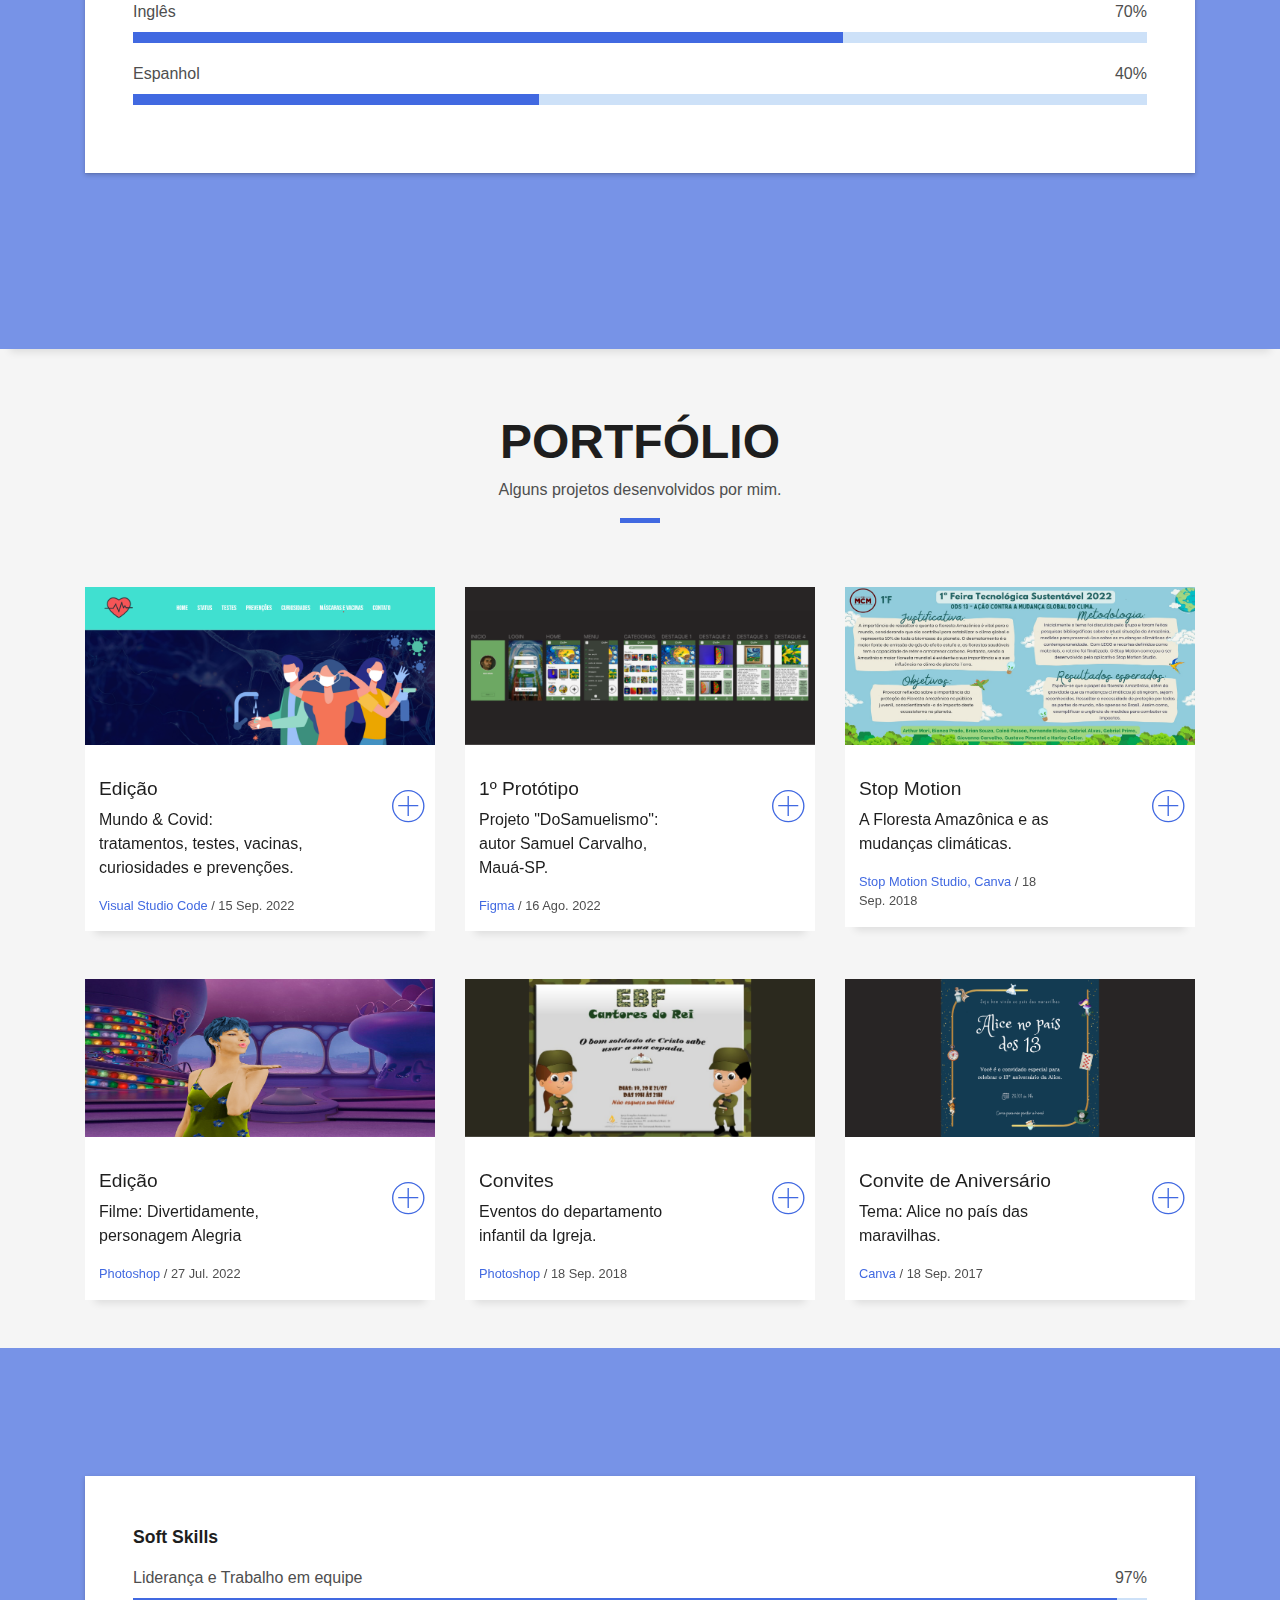
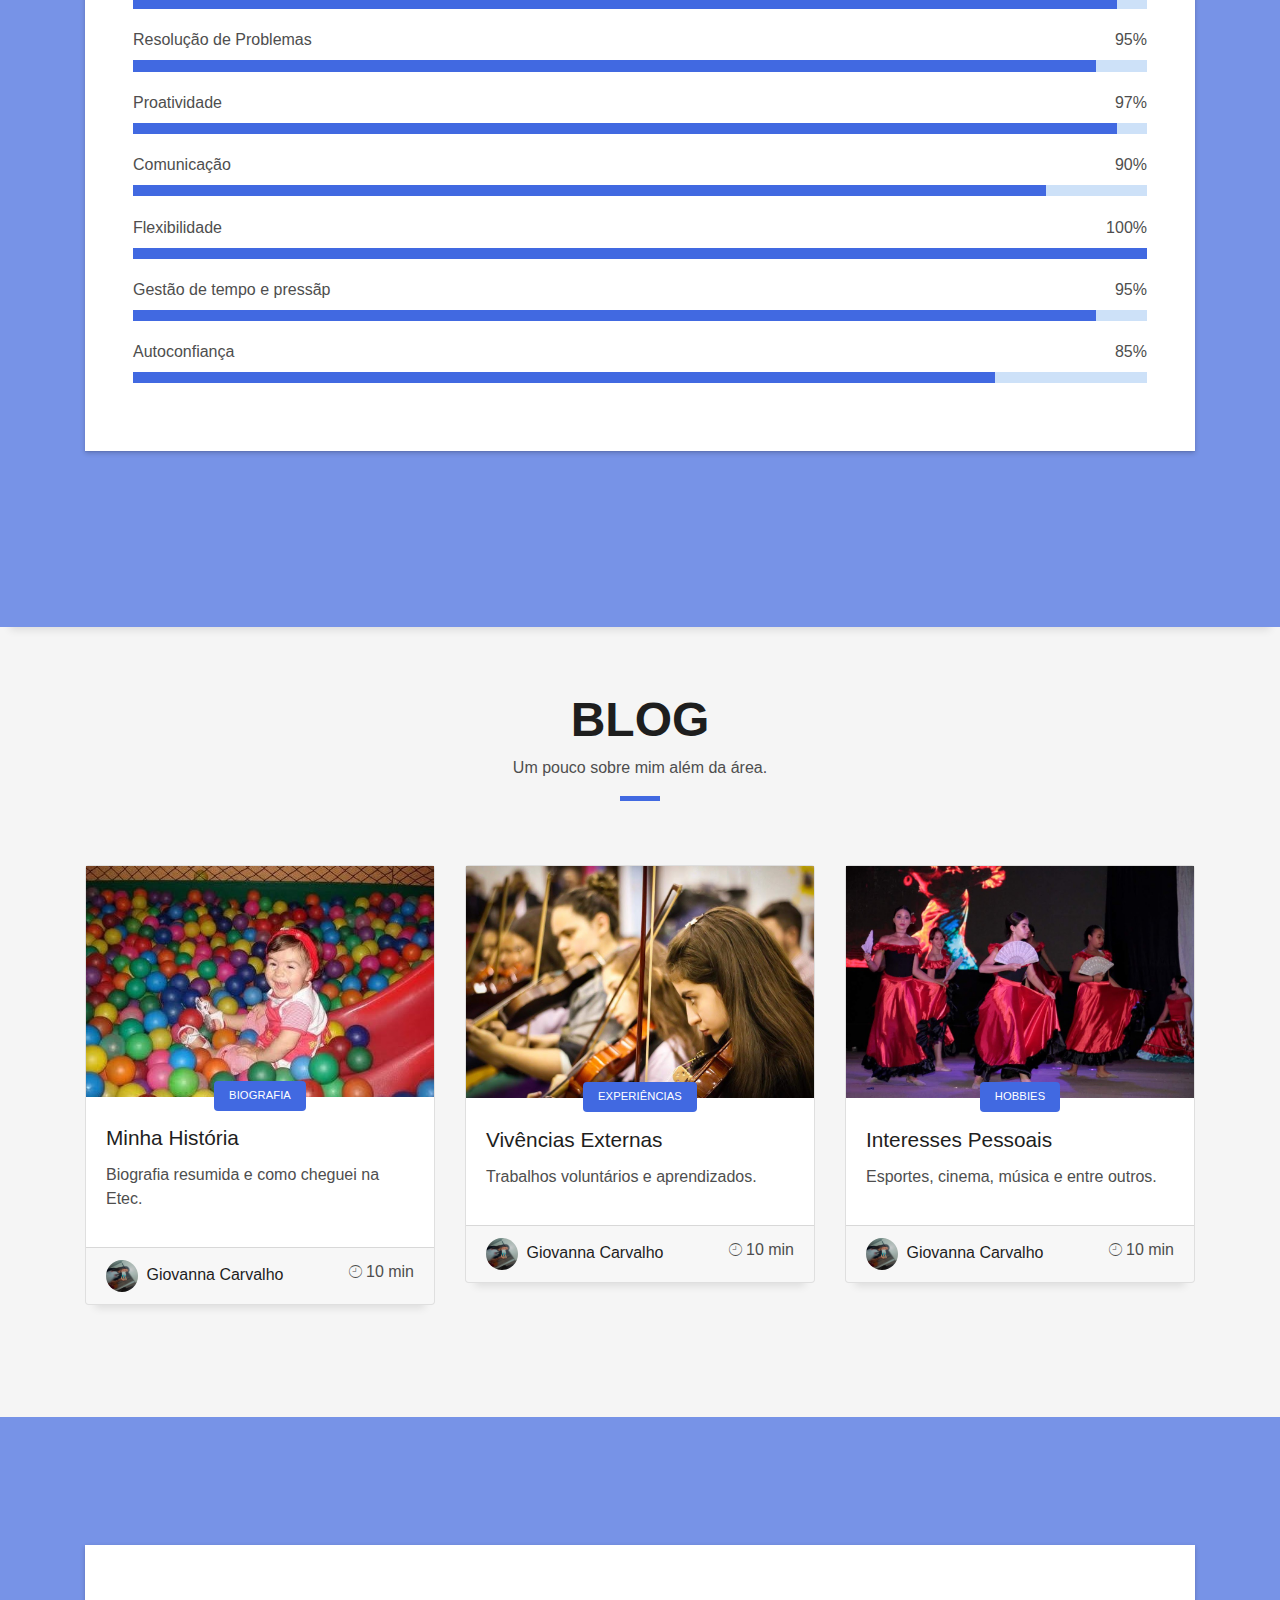
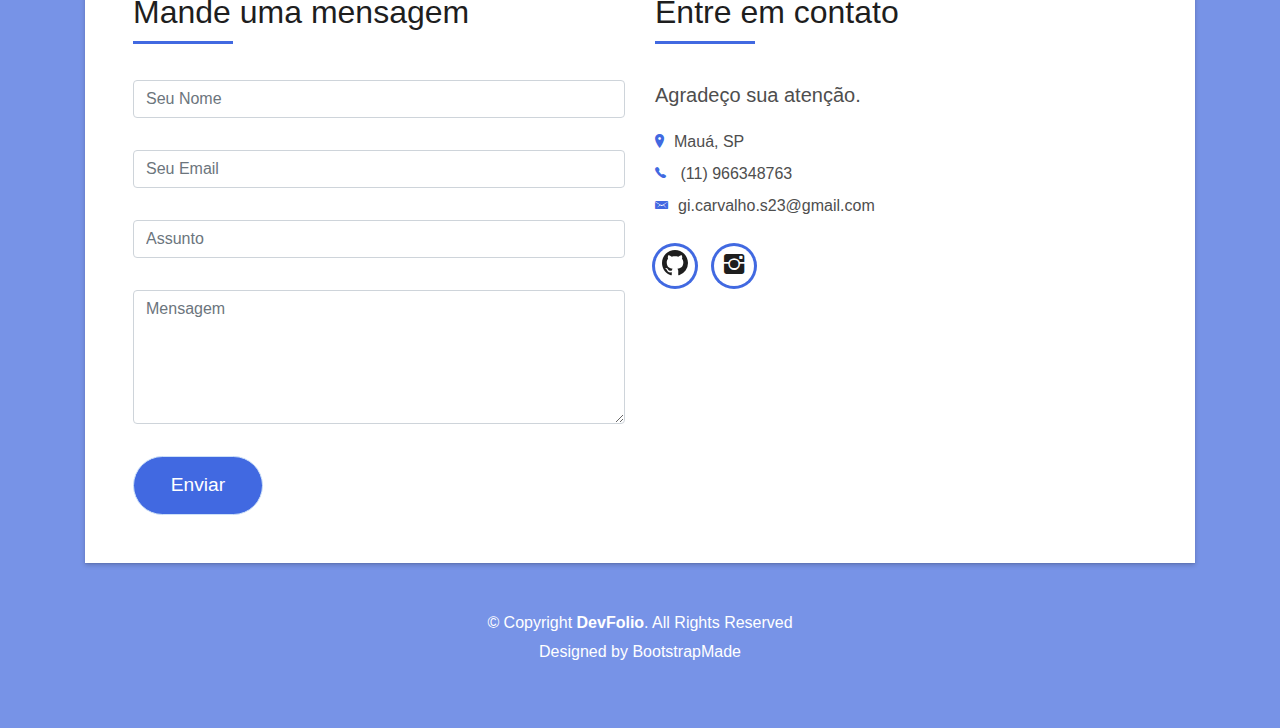
==== commit de7d855d: "Add files via upload" ====
--- a/index.html
+++ b/index.html
@@ -278,7 +278,7 @@
           <div class="col-sm-12">
             <div class="box-shadow-full">
               <div class="row">
-                <div class="col-md-6">
+                <div class="col-md-12">
                   <div class="skill-mf">
                     <p class="title-s">Hard Skills</p>
                     <span>HTML</span> <span class="pull-right">80%</span>
@@ -358,12 +358,9 @@
               <div class="work-content">
                 <div class="row">
                   <div class="col-sm-8">
-                    <h2 class="w-title">1º Site</h2>
+                    <h2 class="w-title">Edição</h2>
                     <p class="s-description">
                       Mundo & Covid: tratamentos, testes, vacinas, curiosidades e prevenções.
-                    </p>
-                    <p class="s-description">
-                      <a href="https://projetoscarvalho.github.io/meuprimeirosite/">Clique aqui</a>
                     </p>
                     <div class="w-more">
                       <span class="w-ctegory">Visual Studio Code</span> / <span class="w-date">15 Sep. 2022</span>
@@ -392,9 +389,7 @@
                     <p class="s-description">
                       Projeto "DoSamuelismo": autor Samuel Carvalho, Mauá-SP.
                     </p>
-                    <p class="s-description">
-                      <a href="https://www.figma.com/proto/8qPEnltlvxsVPOugDSz40Q/AD---GIOVANNA-CARVALHO?node-id=2%3A2&scaling=scale-down&page-id=0%3A1&starting-point-node-id=2%3A2">Clique aqui</a>
-                    </p>
+                    
                     <div class="w-more">
                       <span class="w-ctegory">Figma</span> / <span class="w-date">16 Ago. 2022</span>
                     </div>
@@ -409,6 +404,7 @@
             </a>
           </div>
         </div>
+       
         <div class="col-md-4">
           <div class="work-box">
             <a href="img/stop.png" data-lightbox="gallery-mf">
@@ -421,9 +417,6 @@
                     <h2 class="w-title">Stop Motion</h2>
                     <p class="s-description">
                       A Floresta Amazônica e as mudanças climáticas.
-                    </p>
-                    <p class="s-description">
-                      <a href="https://youtu.be/PiMaDgoDQ3s">Clique aqui</a>
                     </p>
                     <div class="w-more">
                       <span class="w-ctegory">Stop Motion Studio, Canva</span> / <span class="w-date">18 Sep. 2018</span>
@@ -529,15 +522,15 @@
   
 
 
-  <section id="soft" >
+  <section id="soft centro" >
     <div class="testimonials paralax-mf bg-image" style="background-image: url(img/overlay-bg.jpg)">
-      <div class="overlay-mf"></div>
+      <div class="overlay-mf centro"></div>
       <div class="container">
         <div class="row">
           <div class="col-sm-12">
             <div class="box-shadow-full">
               <div class="row">
-                <div class="col-md-6">
+                <div class="col-md-12">
                   <div class="skill-mf">
                     <p class="title-s">Soft Skills</p>
                     <span>Liderança e Trabalho em equipe</span> <span class="pull-right">97%</span>
@@ -758,7 +751,7 @@
                       Agradeço sua atenção.
                     </p>
                     <ul class="list-ico">
-                      <li><span class="ion-ios-location"></span> ABC, São Paulo</li>
+                      <li><span class="ion-ios-location"></span>Mauá, SP</li>
                       <li><span class="ion-ios-telephone"></span> (11) 966348763</li>
                       <li><span class="ion-email"></span>gi.carvalho.s23@gmail.com</li>
                     </ul>
--- a/css/style.css
+++ b/css/style.css
@@ -1287,6 +1287,11 @@
 
 .logo{
   width: 5%;
-  margin: 4px;
+  margin: 1px;
   margin-right: 15px;
+}
+
+.centro{
+  text-align: center;
+  align-items: center;
 }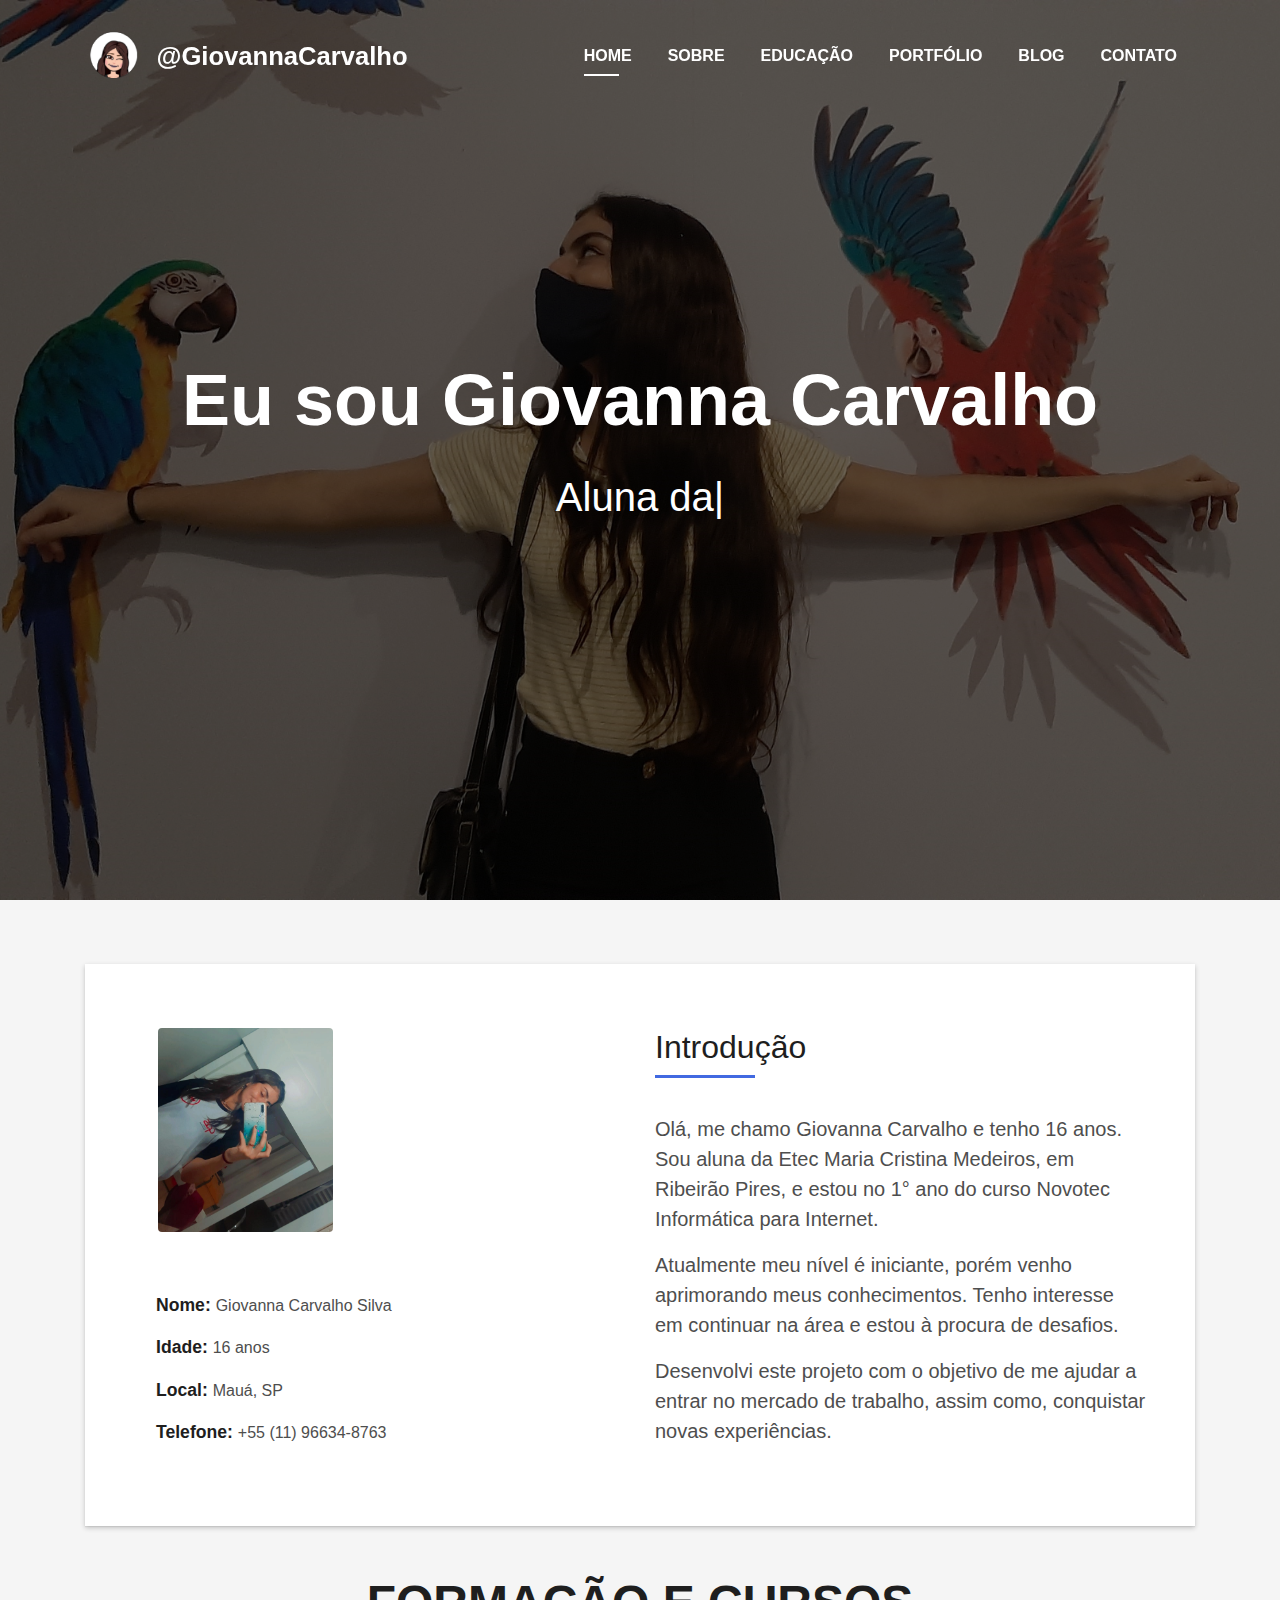
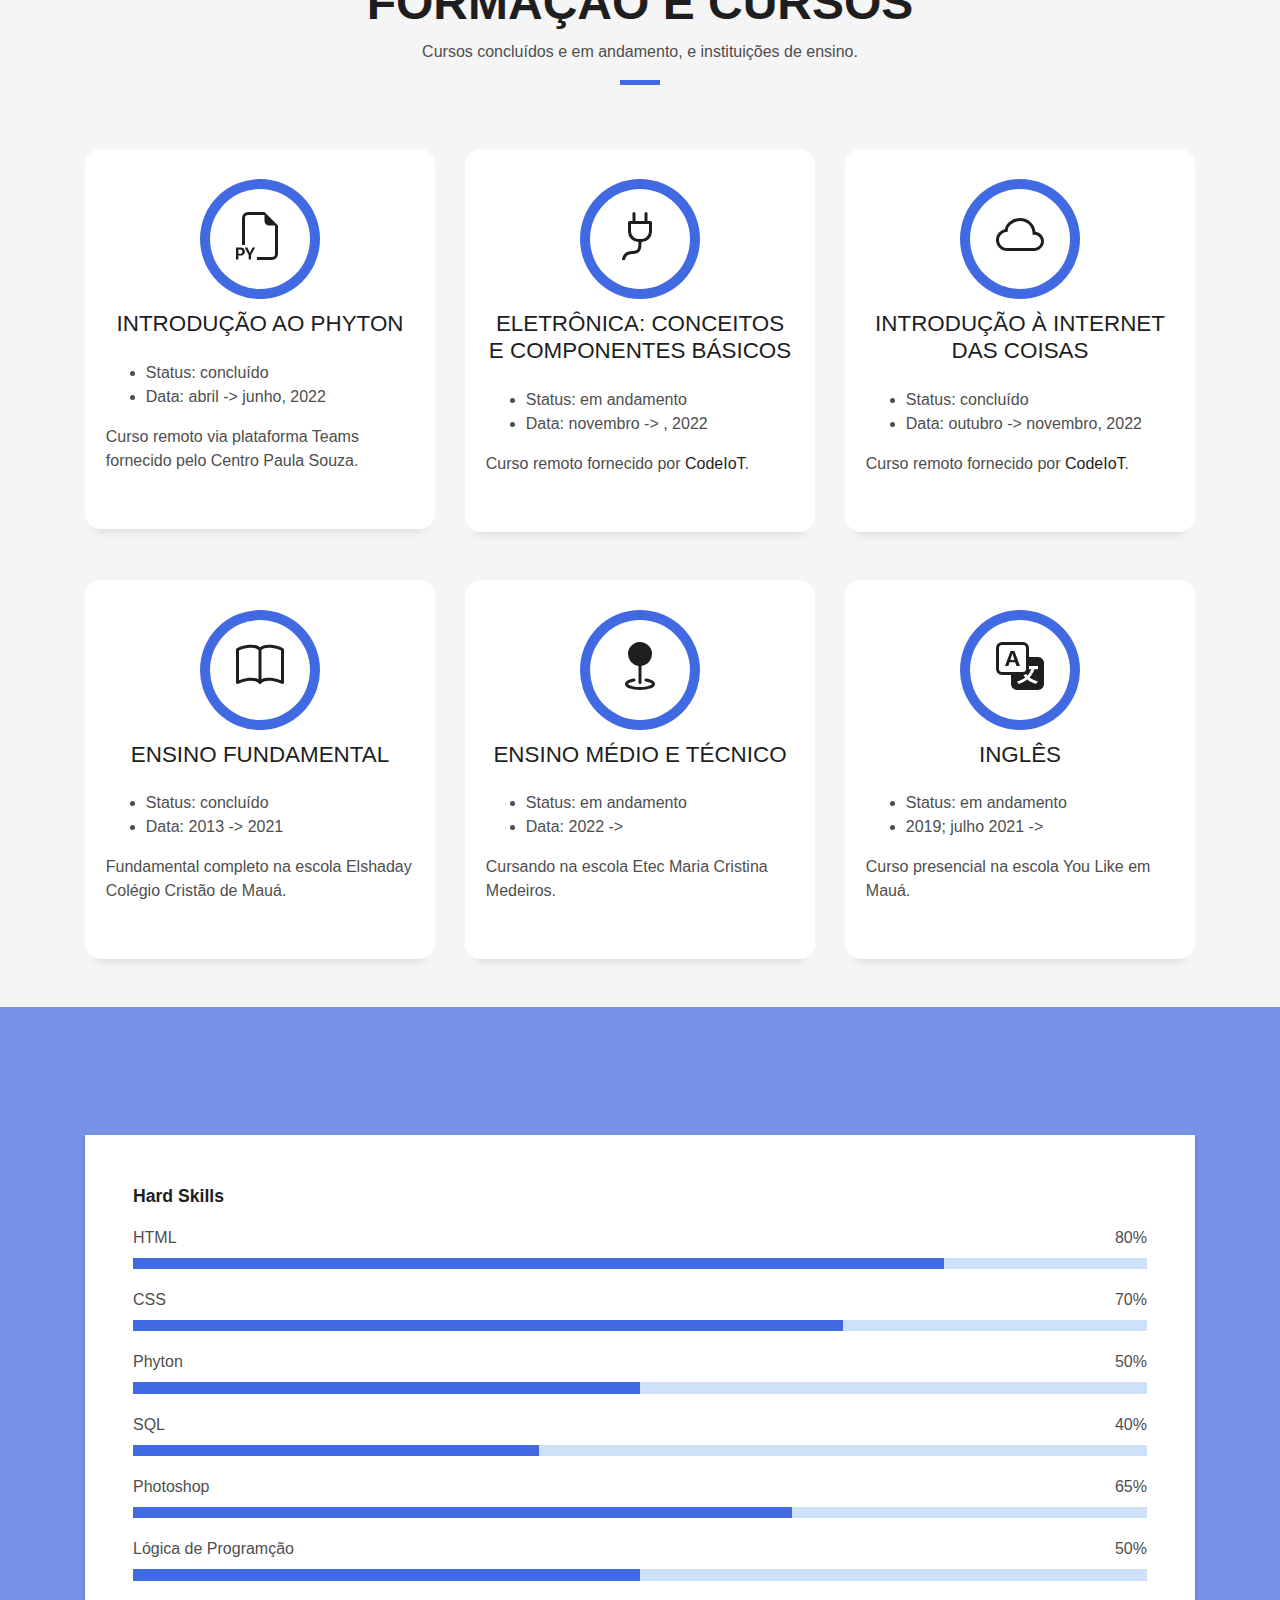
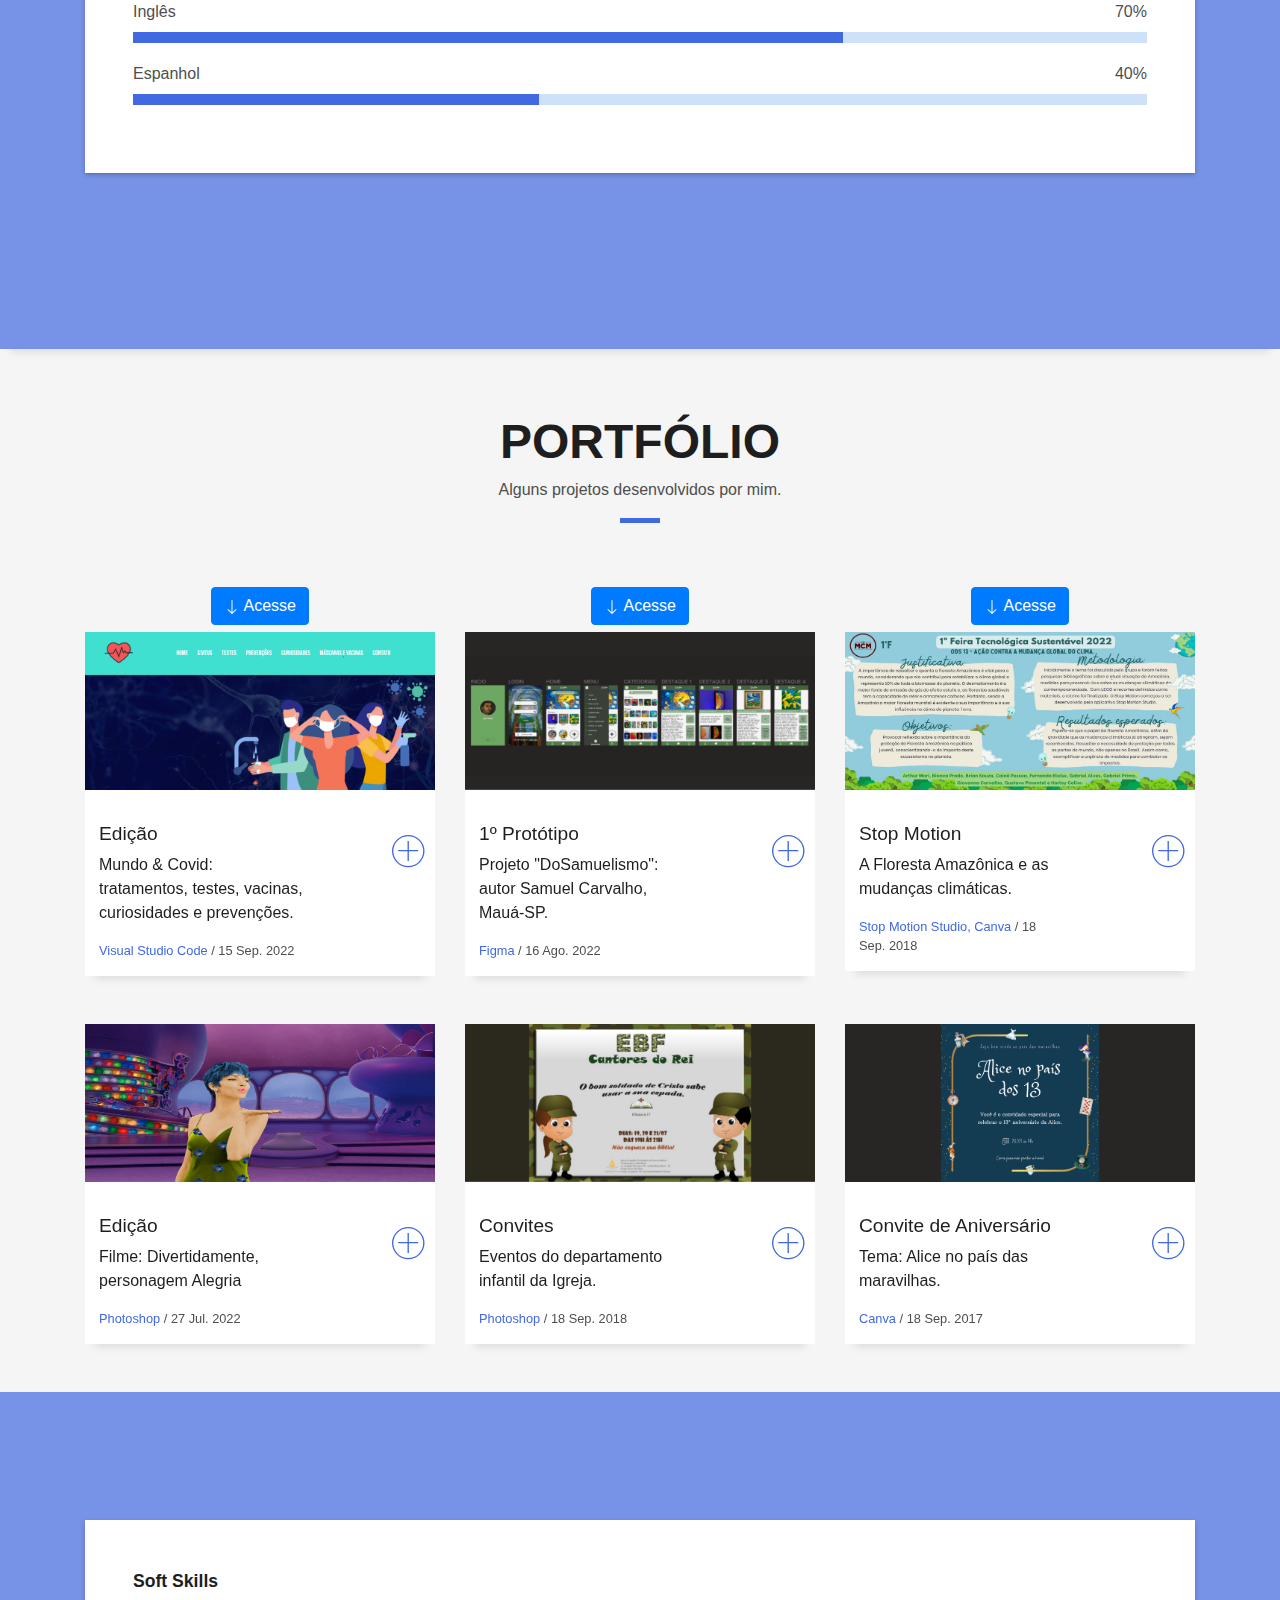
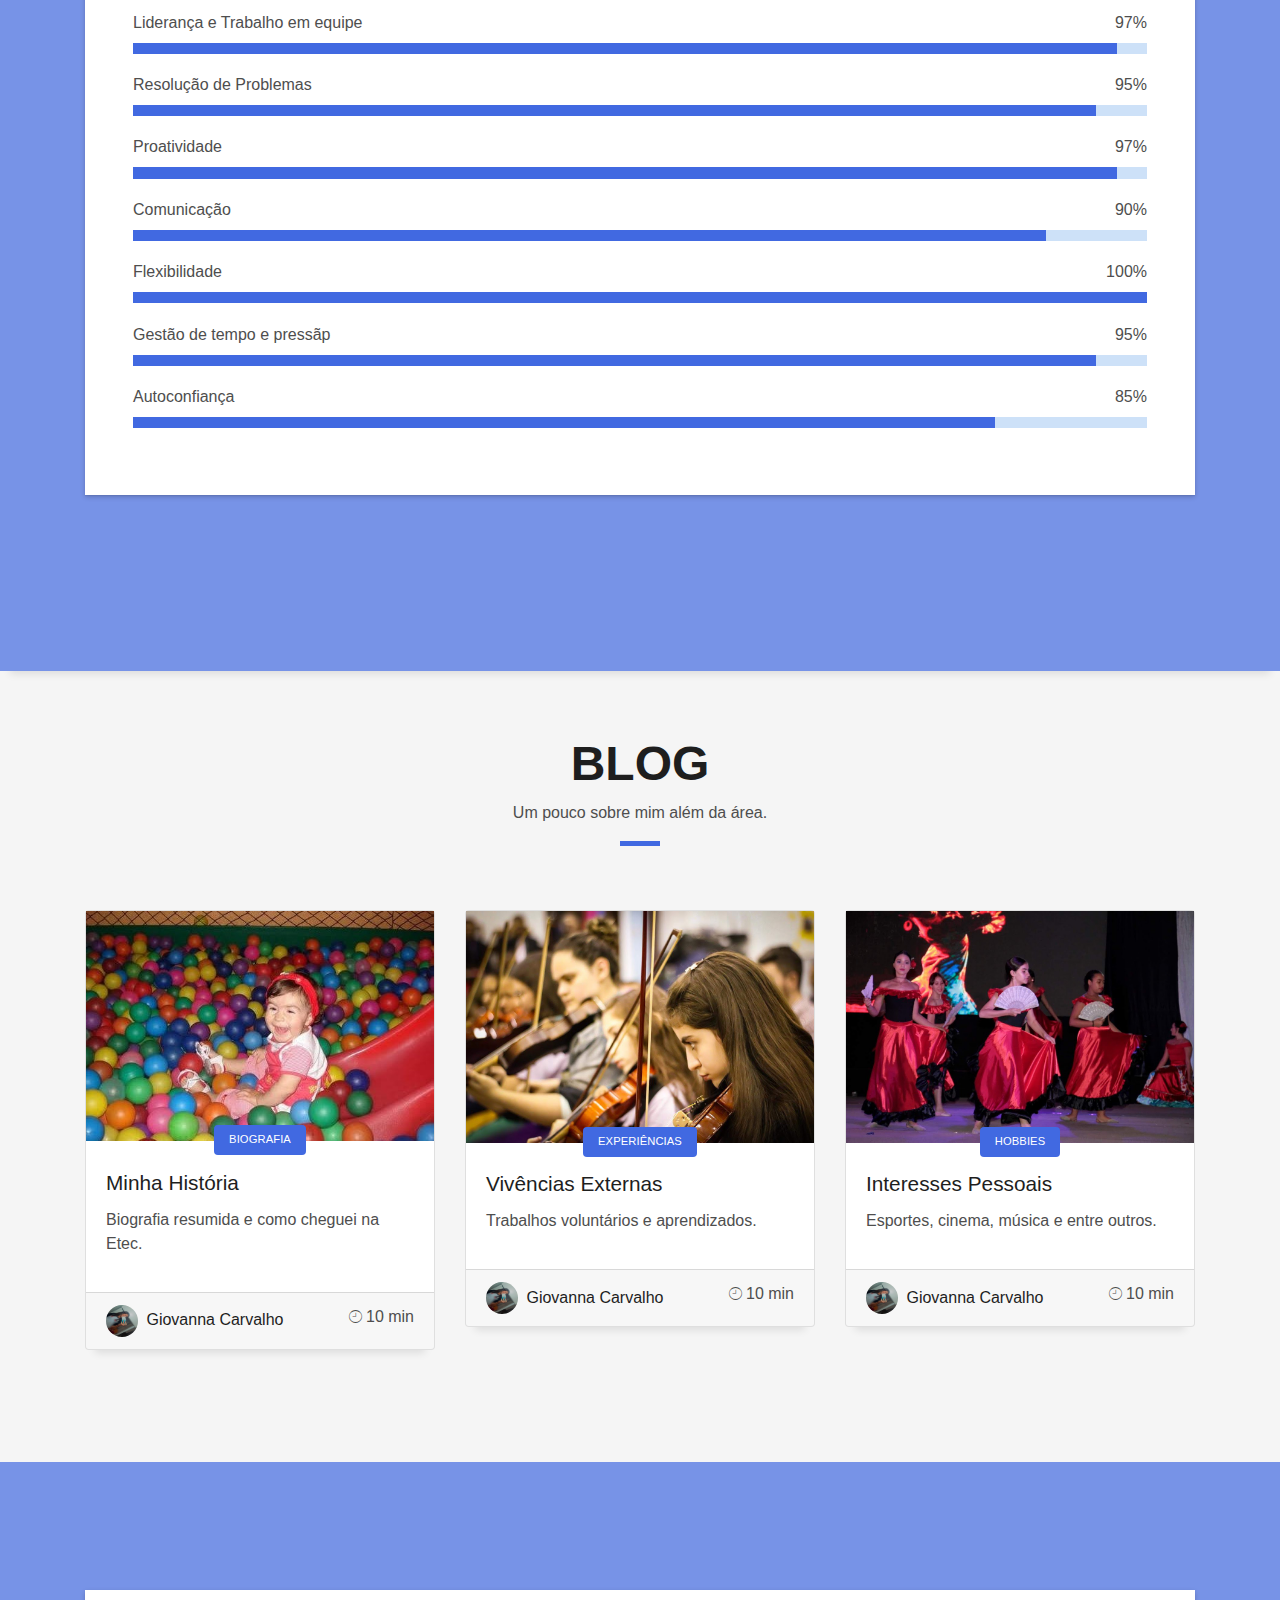
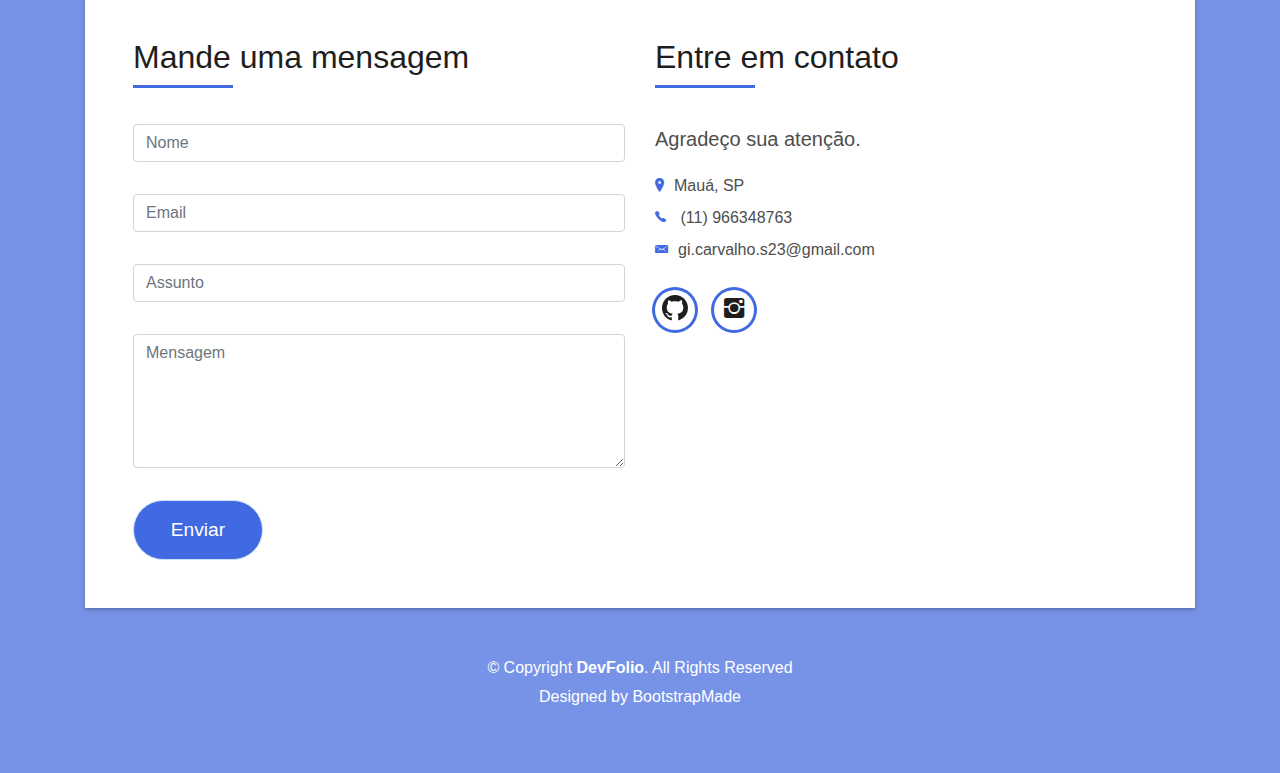
==== commit 085fddb5: "Add files via upload" ====
--- a/index.html
+++ b/index.html
@@ -161,7 +161,7 @@
               <p class="s-description text-center">
                 <ul>
                   <li>Status: concluído</li>
-                  <li>Data: abril-maio,2022</li>
+                  <li>Data: abril -> junho, 2022</li>
                 </ul>
                 Curso remoto via plataforma Teams fornecido pelo Centro Paula Souza.
               </p>
@@ -171,16 +171,16 @@
         <div class="col-md-4">
           <div class="service-box">
             <div class="service-ico">
-              <span class="ico-circle"><svg class="icon_extra" xmlns="http://www.w3.org/2000/svg" width="16" height="16" fill="currentColor" class="bi bi-code-slash" viewBox="0 0 16 16">
-                <path d="M10.478 1.647a.5.5 0 1 0-.956-.294l-4 13a.5.5 0 0 0 .956.294l4-13zM4.854 4.146a.5.5 0 0 1 0 .708L1.707 8l3.147 3.146a.5.5 0 0 1-.708.708l-3.5-3.5a.5.5 0 0 1 0-.708l3.5-3.5a.5.5 0 0 1 .708 0zm6.292 0a.5.5 0 0 0 0 .708L14.293 8l-3.147 3.146a.5.5 0 0 0 .708.708l3.5-3.5a.5.5 0 0 0 0-.708l-3.5-3.5a.5.5 0 0 0-.708 0z"/>
+              <span class="ico-circle"><svg  class="icon_extra" xmlns="http://www.w3.org/2000/svg" width="16" height="16" fill="currentColor" class="bi bi-plug" viewBox="0 0 16 16">
+                <path d="M6 0a.5.5 0 0 1 .5.5V3h3V.5a.5.5 0 0 1 1 0V3h1a.5.5 0 0 1 .5.5v3A3.5 3.5 0 0 1 8.5 10c-.002.434-.01.845-.04 1.22-.041.514-.126 1.003-.317 1.424a2.083 2.083 0 0 1-.97 1.028C6.725 13.9 6.169 14 5.5 14c-.998 0-1.61.33-1.974.718A1.922 1.922 0 0 0 3 16H2c0-.616.232-1.367.797-1.968C3.374 13.42 4.261 13 5.5 13c.581 0 .962-.088 1.218-.219.241-.123.4-.3.514-.55.121-.266.193-.621.23-1.09.027-.34.035-.718.037-1.141A3.5 3.5 0 0 1 4 6.5v-3a.5.5 0 0 1 .5-.5h1V.5A.5.5 0 0 1 6 0zM5 4v2.5A2.5 2.5 0 0 0 7.5 9h1A2.5 2.5 0 0 0 11 6.5V4H5z"/>
               </svg></span>
             </div>
             <div class="service-content">
-              <h2 class="s-title">Aprendendo a programar</h2>
+              <h2 class="s-title">Eletrônica: conceitos e componentes básicos</h2>
               <p class="s-description text-center">
                 <ul>
                   <li>Status: em andamento</li>
-                  <li>Data: novembro - ,2022</li>
+                  <li>Data: novembro -> , 2022</li>
                 </ul>
                 Curso remoto fornecido por <a href="https://codeiot.org.br/dashboard">CodeIoT</a>.
               </p>
@@ -199,7 +199,7 @@
               <p class="s-description text-center">
                 <ul>
                   <li>Status: concluído</li>
-                  <li>Data: outubro-novembro,2022</li>
+                  <li>Data: outubro -> novembro, 2022</li>
                 </ul>
                 Curso remoto fornecido por <a href="https://codeiot.org.br/dashboard">CodeIoT</a>.
               </p>
@@ -218,7 +218,7 @@
               <p class="s-description text-center">
                 <ul>
                   <li>Status: concluído</li>
-                  <li>Data: 2013-2021</li>
+                  <li>Data: 2013 -> 2021</li>
                 </ul>
                 Fundamental completo na escola Elshaday Colégio Cristão de Mauá.
               </p>
@@ -237,7 +237,7 @@
               <p class="s-description text-center">
                 <ul>
                   <li>Status: em andamento</li>
-                  <li>Data: 2022-</li>
+                  <li>Data: 2022 -></li>
                 </ul>
                   Cursando na escola Etec Maria Cristina Medeiros.
               </p>
@@ -257,7 +257,7 @@
               <p class="s-description text-center">
                 <ul>
                   <li>Status: em andamento</li>
-                  <li>2019 e julho 2021-</li>
+                  <li>2019; julho 2021 -></li>
                 </ul>
                 Curso presencial na escola You Like em Mauá.
               </p>
@@ -271,7 +271,7 @@
 
 
   <section id="hard" >
-    <div class="section-counter paralax-mf bg-image" style="background-image: url(img/counters-bg.jpg)">
+    <div class="section-counter paralax-mf bg-image" style="background-image: url(img/hard.jpeg)">
       <div class="overlay-mf"></div>
       <div class="container">
         <div class="row">
@@ -348,6 +348,31 @@
           </div>
         </div>
       </div>
+      
+      <div class="row">
+        <div class="col-sm-4">
+          <div class="d-grid gap-2 centro botao">
+            <a href="https://projetoscarvalho.github.io/meuprimeirosite/"><button class="btn btn-primary" type="button"><svg xmlns="http://www.w3.org/2000/svg" width="16" height="16" fill="currentColor" class="bi bi-arrow-down" viewBox="0 0 16 16">
+              <path fill-rule="evenodd" d="M8 1a.5.5 0 0 1 .5.5v11.793l3.146-3.147a.5.5 0 0 1 .708.708l-4 4a.5.5 0 0 1-.708 0l-4-4a.5.5 0 0 1 .708-.708L7.5 13.293V1.5A.5.5 0 0 1 8 1z"/>
+            </svg> Acesse</button></a>
+          </div>
+        </div>
+        <div class="col-sm-4">
+          <div class="d-grid gap-2 centro botao">
+            <a href="https://www.figma.com/proto/8qPEnltlvxsVPOugDSz40Q/AD---GIOVANNA-CARVALHO?node-id=0%3A1&scaling=scale-down&page-id=0%3A1&starting-point-node-id=2%3A2"><button class="btn btn-primary" type="button"><svg xmlns="http://www.w3.org/2000/svg" width="16" height="16" fill="currentColor" class="bi bi-arrow-down" viewBox="0 0 16 16">
+              <path fill-rule="evenodd" d="M8 1a.5.5 0 0 1 .5.5v11.793l3.146-3.147a.5.5 0 0 1 .708.708l-4 4a.5.5 0 0 1-.708 0l-4-4a.5.5 0 0 1 .708-.708L7.5 13.293V1.5A.5.5 0 0 1 8 1z"/>
+            </svg> Acesse</button></a>
+          </div>
+        </div>
+        <div class="col-sm-4">
+          <div class="d-grid gap-2 centro botao">
+            <a href="https://youtu.be/PiMaDgoDQ3s"><button class="btn btn-primary" type="button"><svg xmlns="http://www.w3.org/2000/svg" width="16" height="16" fill="currentColor" class="bi bi-arrow-down" viewBox="0 0 16 16">
+              <path fill-rule="evenodd" d="M8 1a.5.5 0 0 1 .5.5v11.793l3.146-3.147a.5.5 0 0 1 .708.708l-4 4a.5.5 0 0 1-.708 0l-4-4a.5.5 0 0 1 .708-.708L7.5 13.293V1.5A.5.5 0 0 1 8 1z"/>
+            </svg> Acesse</button></a>
+          </div>
+        </div>
+      </div>
+
       <div class="row">
         <div class="col-md-4">
           <div class="work-box">
@@ -389,7 +414,6 @@
                     <p class="s-description">
                       Projeto "DoSamuelismo": autor Samuel Carvalho, Mauá-SP.
                     </p>
-                    
                     <div class="w-more">
                       <span class="w-ctegory">Figma</span> / <span class="w-date">16 Ago. 2022</span>
                     </div>
@@ -422,6 +446,7 @@
                       <span class="w-ctegory">Stop Motion Studio, Canva</span> / <span class="w-date">18 Sep. 2018</span>
                     </div>
                   </div>
+                  
                   <div class="col-sm-4">
                     <div class="w-like">
                       <span class="ion-ios-plus-outline"></span>
@@ -523,7 +548,7 @@
 
 
   <section id="soft centro" >
-    <div class="testimonials paralax-mf bg-image" style="background-image: url(img/overlay-bg.jpg)">
+    <div class="testimonials paralax-mf bg-image" style="background-image: url(img/soft.jpg)">
       <div class="overlay-mf centro"></div>
       <div class="container">
         <div class="row">
@@ -711,13 +736,13 @@
                       <div class="row">
                         <div class="col-md-12 mb-3">
                           <div class="form-group">
-                            <input type="text" name="name" class="form-control" id="name" placeholder="Seu Nome" data-rule="minlen:4" data-msg="Insira no minímo 4 caracteres." />
+                            <input type="text" name="name" class="form-control" id="name" placeholder="Nome" data-rule="minlen:4" data-msg="Insira no minímo 4 caracteres." />
                             <div class="validation"></div>
                           </div>
                         </div>
                         <div class="col-md-12 mb-3">
                           <div class="form-group">
-                            <input type="email" class="form-control" name="email" id="email" placeholder="Seu Email" data-rule="email" data-msg="Insira um email válido." />
+                            <input type="email" class="form-control" name="email" id="email" placeholder="Email" data-rule="email" data-msg="Insira um email válido." />
                             <div class="validation"></div>
                           </div>
                         </div>
--- a/css/style.css
+++ b/css/style.css
@@ -735,6 +735,24 @@
   color: #1e1e1e;
 }
 
+.botao{
+  margin-bottom: 1.9%;
+}
+
+@media screen and (max-width: 700px) {
+  .botao{
+    flex-direction: column;
+    margin: 2%;
+  }
+}
+
+@media screen  and (min-width : 701px) {
+  .botao{
+    flex-direction: row;
+  }
+}
+
+
 .service-box .ico-circle {
   transition: all 500ms ease;
   font-size: 4rem;
@@ -975,7 +993,7 @@
 
 .corpo{
   margin-top: 3%;
-  margin-bottom: 3%;
+  margin-bottom: 3.2%;
 }
 
 /*------/ Comments /------*/
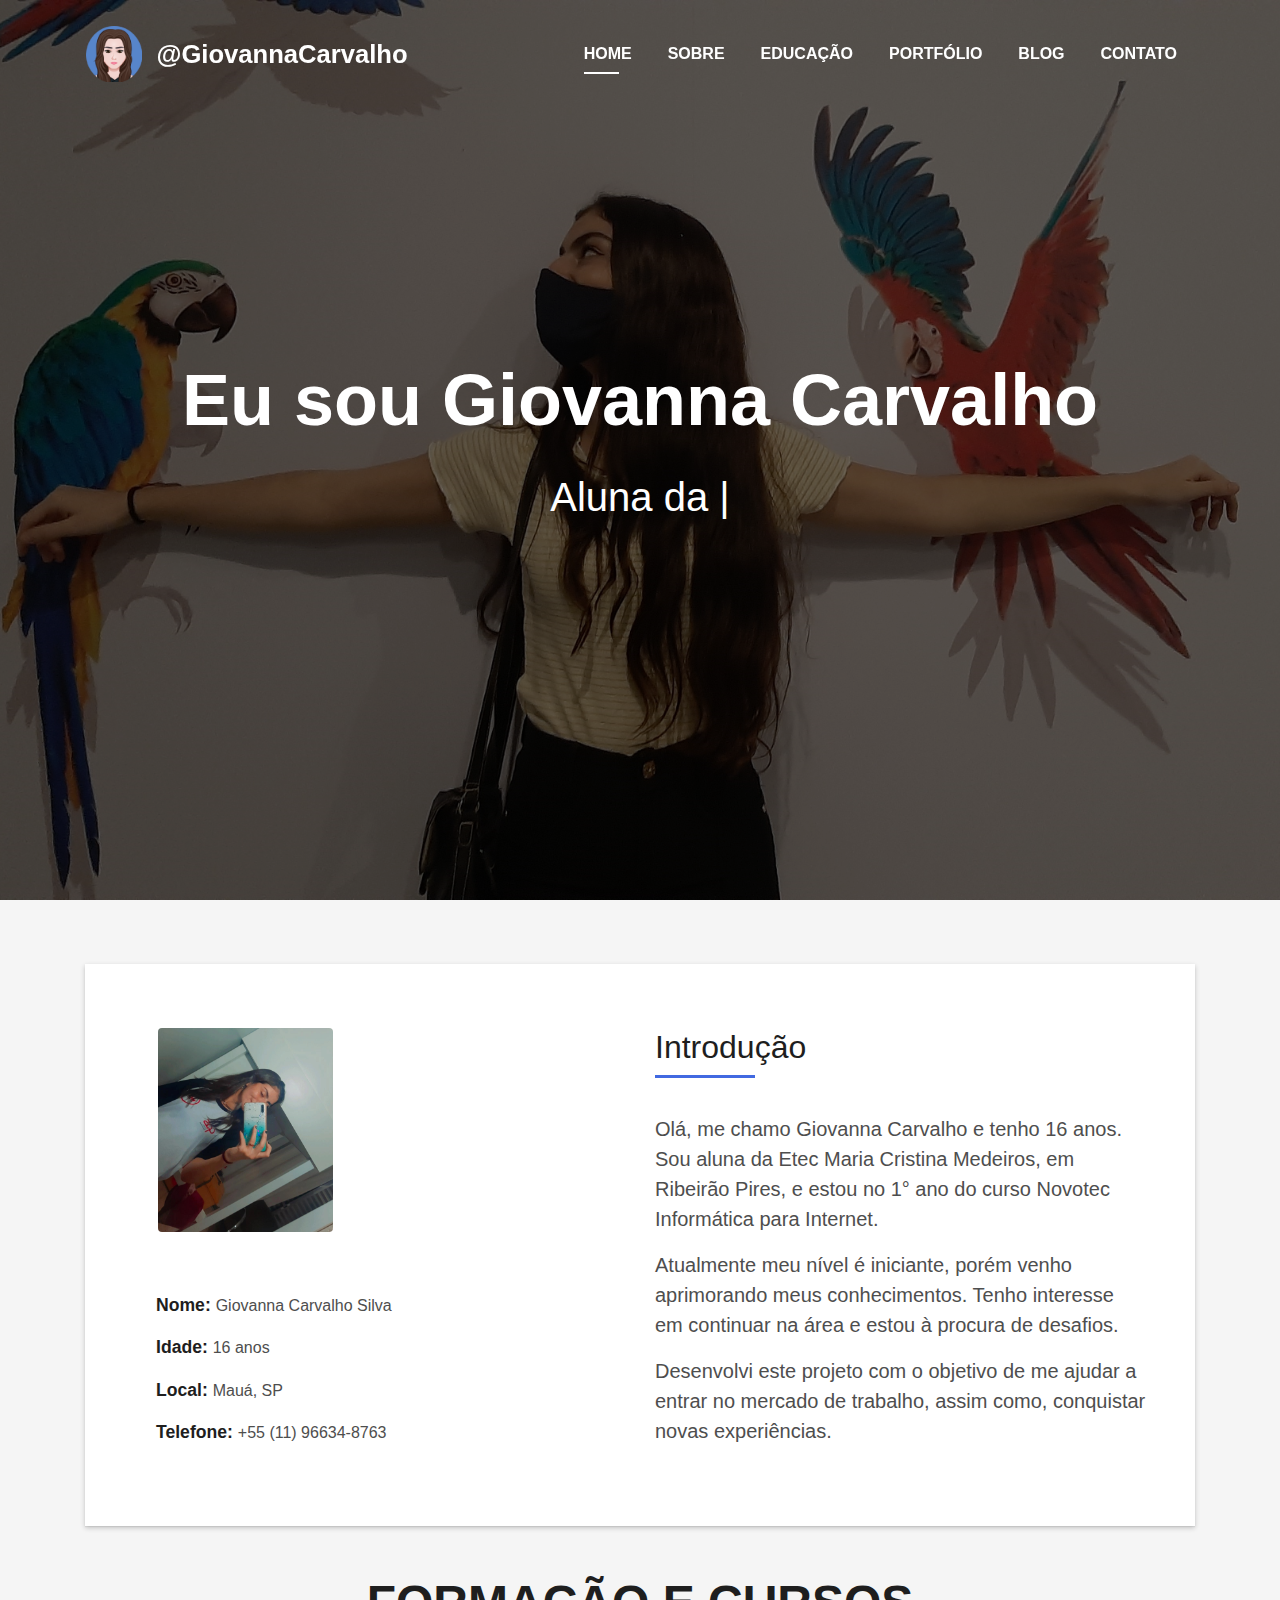
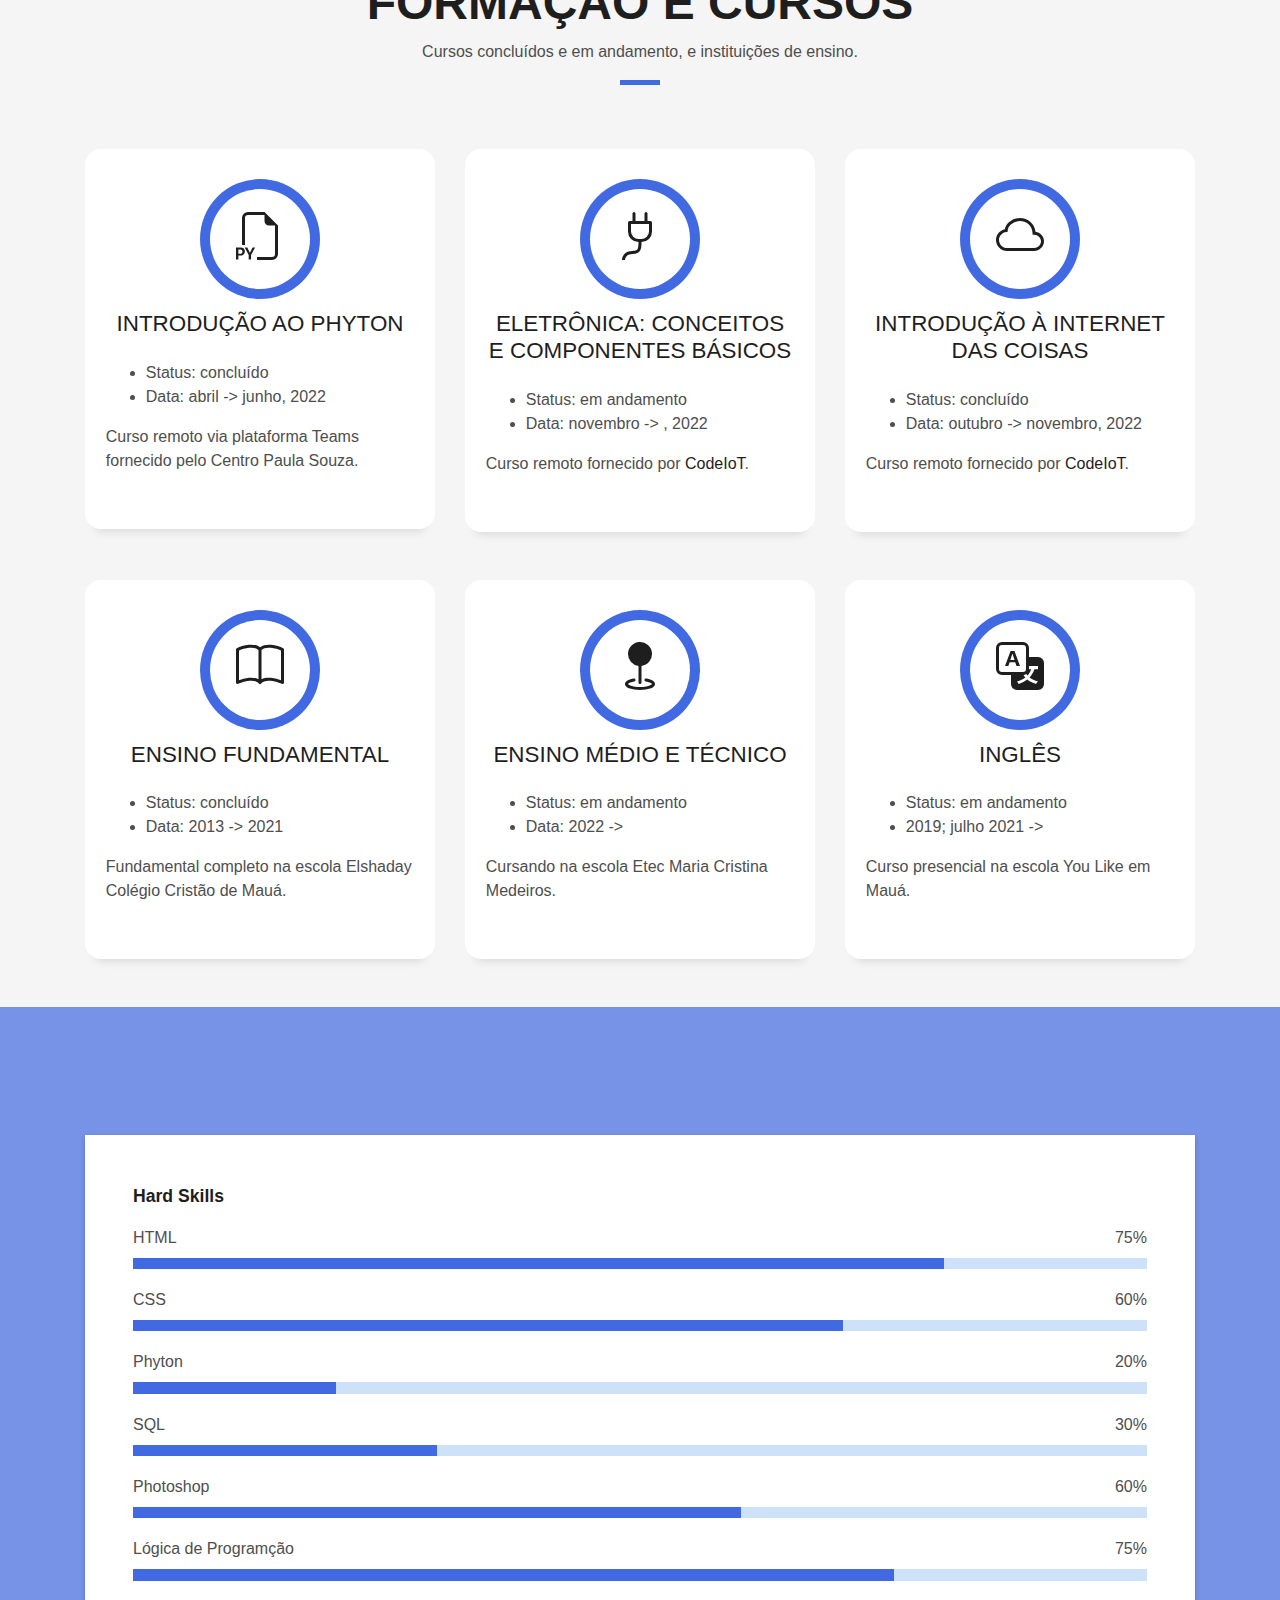
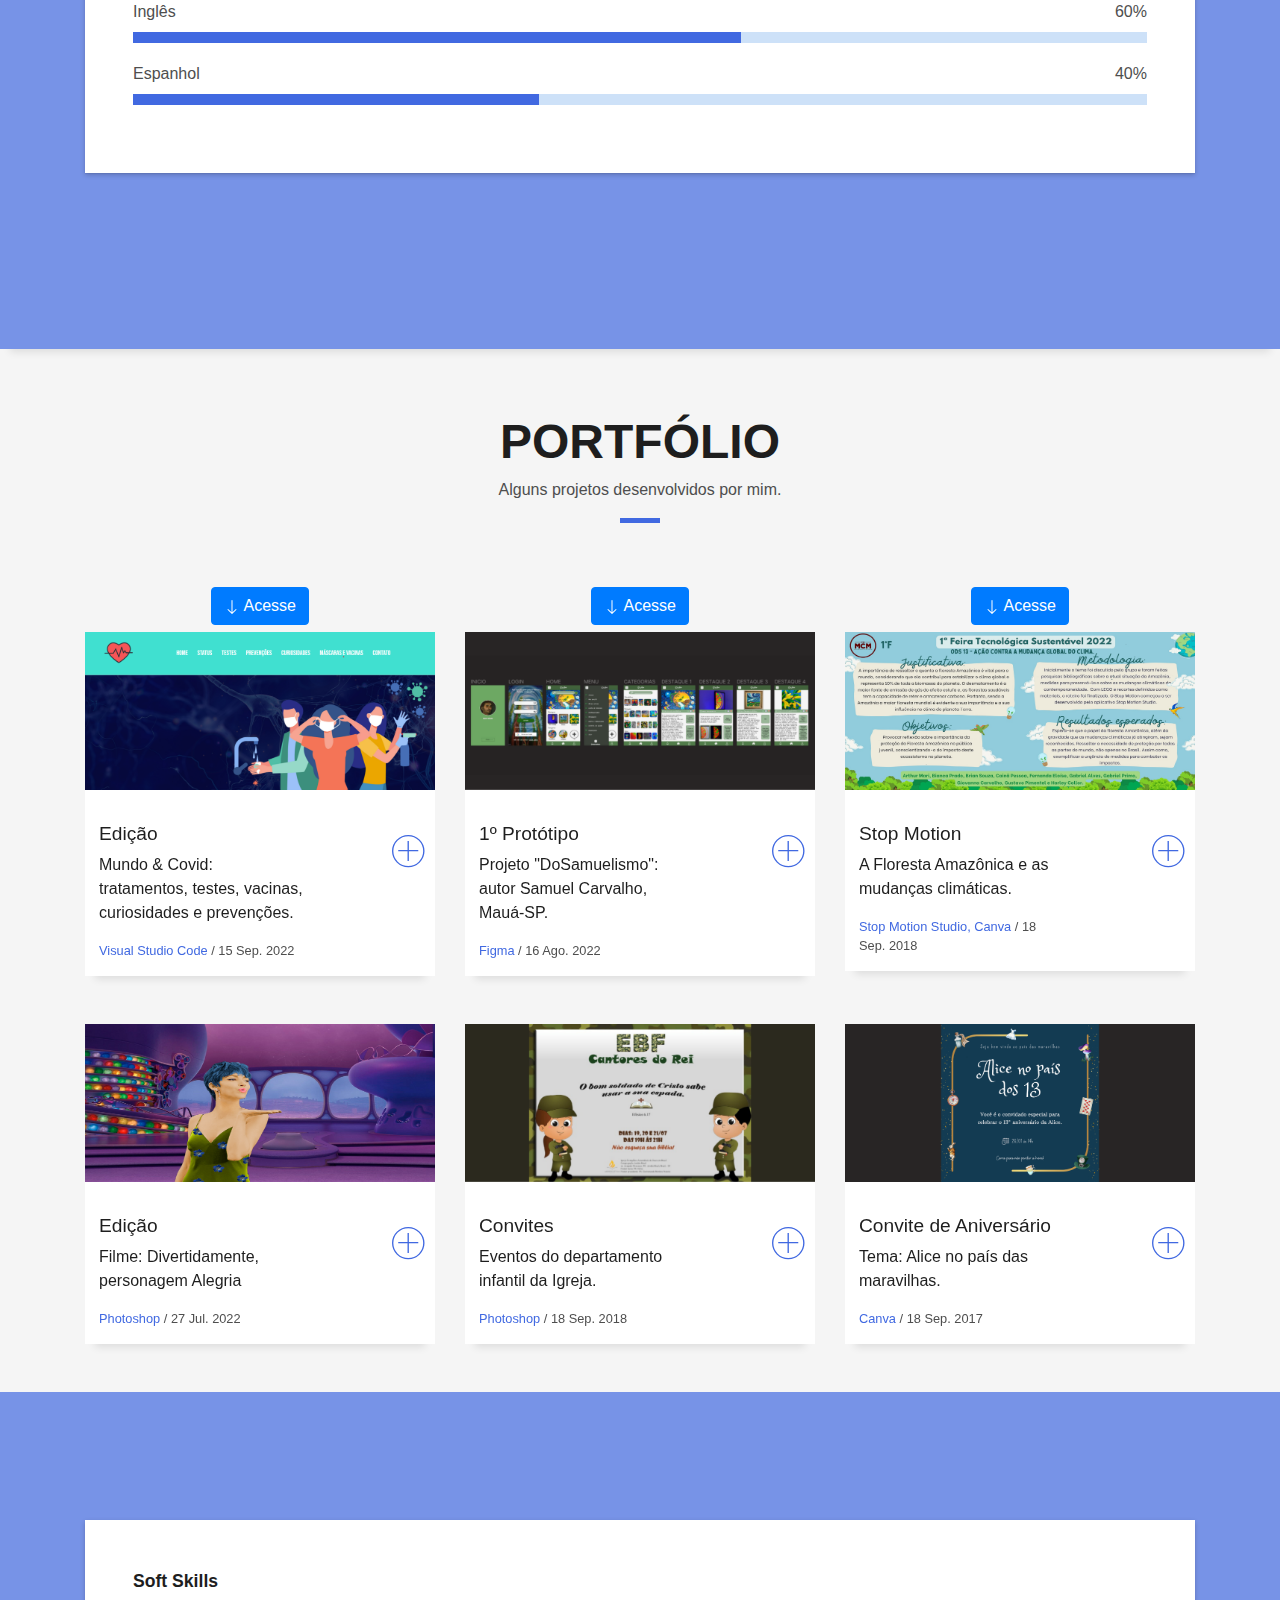
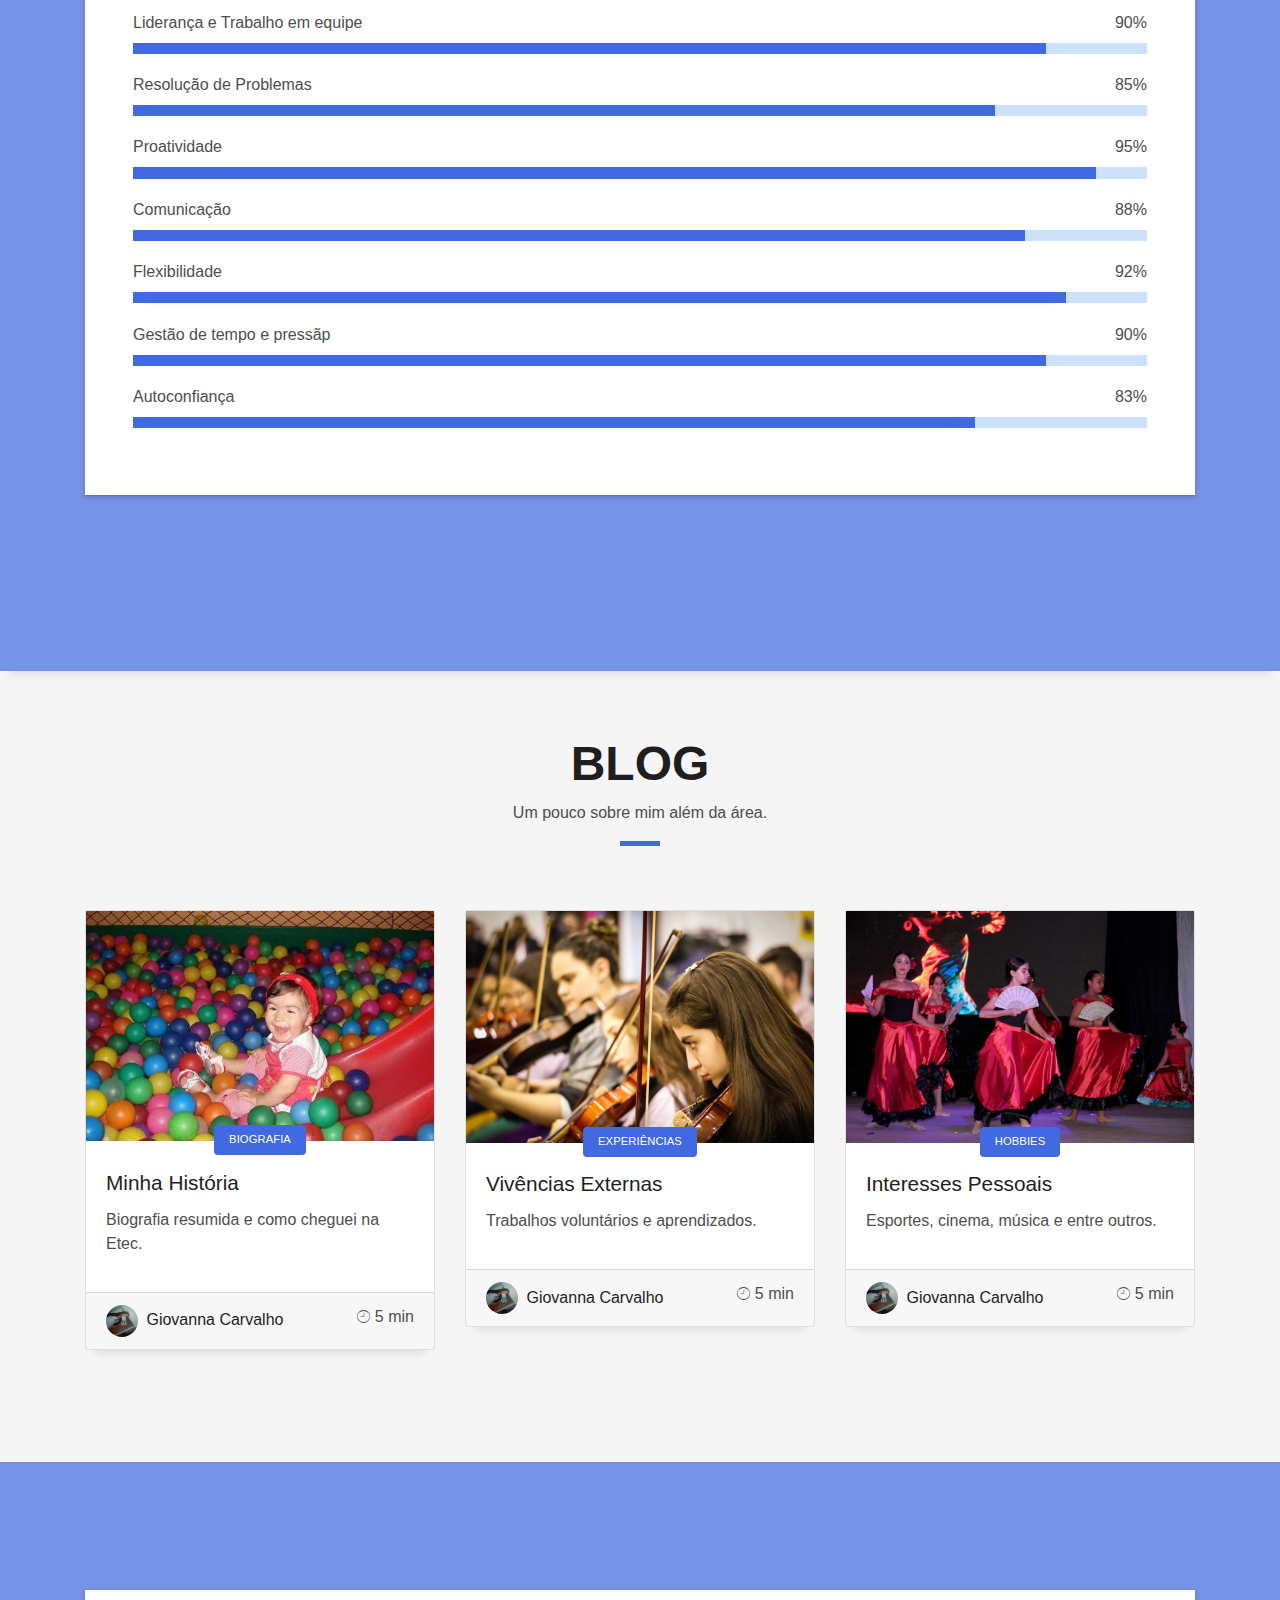
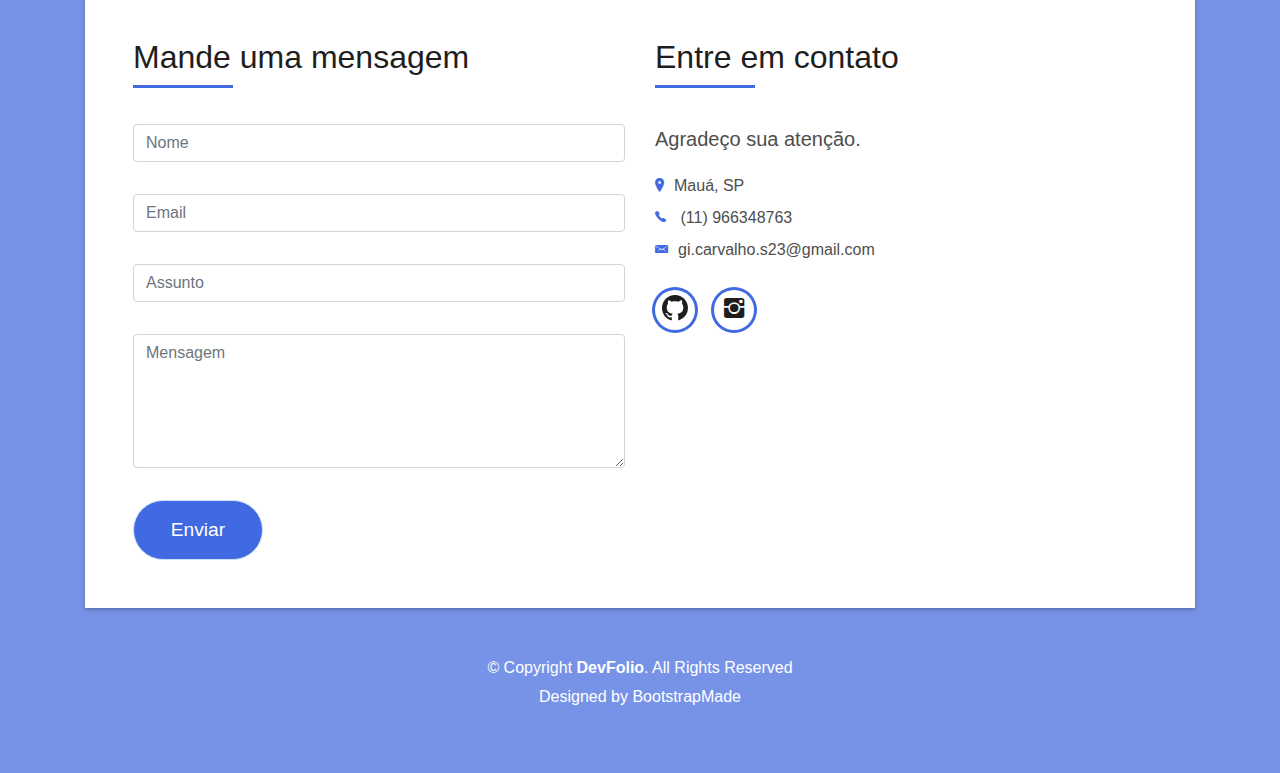
==== commit 94268760: "Add files via upload" ====
--- a/index.html
+++ b/index.html
@@ -8,7 +8,7 @@
   <meta content="" name="description">
 
   <!-- Favicons -->
-  <link href="img/favicon.png" rel="icon">
+  <link href="img/favicon.jpg" rel="icon">
   <link href="img/apple-touch-icon.png" rel="apple-touch-icon">
 
   <!-- Bootstrap CSS File -->
@@ -37,7 +37,7 @@
   <!--/ Nav Star /-->
   <nav class="navbar navbar-b navbar-trans navbar-expand-md fixed-top" id="mainNav">
     <div class="container">
-      <img class="logo" src="img/logo.png" alt=""><a class="navbar-brand js-scroll" href="#page-top">@GiovannaCarvalho</a> 
+      <img class="logo" src="img/logog.png" alt=""><a class="navbar-brand js-scroll" href="#page-top">@GiovannaCarvalho</a> 
       <button class="navbar-toggler collapsed" type="button" data-toggle="collapse" data-target="#navbarDefault"
         aria-controls="navbarDefault" aria-expanded="false" aria-label="Toggle navigation">
         <span></span>
@@ -281,39 +281,39 @@
                 <div class="col-md-12">
                   <div class="skill-mf">
                     <p class="title-s">Hard Skills</p>
-                    <span>HTML</span> <span class="pull-right">80%</span>
+                    <span>HTML</span> <span class="pull-right">75%</span>
                     <div class="progress">
                       <div class="progress-bar" role="progressbar" style="width: 80%;" aria-valuenow="80" aria-valuemin="0"
                         aria-valuemax="100"></div>
                     </div>
-                    <span>CSS</span> <span class="pull-right">70%</span>
+                    <span>CSS</span> <span class="pull-right">60%</span>
                     <div class="progress">
                       <div class="progress-bar" role="progressbar" style="width: 70%" aria-valuenow="70" aria-valuemin="0"
                         aria-valuemax="100"></div>
                     </div>
-                    <span>Phyton</span> <span class="pull-right">50%</span>
-                    <div class="progress">
-                      <div class="progress-bar" role="progressbar" style="width: 50%" aria-valuenow="50" aria-valuemin="0"
-                        aria-valuemax="100"></div>
-                    </div>
-                    <span>SQL</span> <span class="pull-right">40%</span>
-                    <div class="progress">
-                      <div class="progress-bar" role="progressbar" style="width: 40%" aria-valuenow="40" aria-valuemin="0"
-                        aria-valuemax="100"></div>
-                    </div>
-                    <span>Photoshop</span> <span class="pull-right">65%</span>
-                    <div class="progress">
-                      <div class="progress-bar" role="progressbar" style="width: 65%;" aria-valuenow="65" aria-valuemin="0"
-                        aria-valuemax="100"></div>
-                    </div>
-                    <span>Lógica de Programção</span> <span class="pull-right">50%</span>
-                    <div class="progress">
-                      <div class="progress-bar" role="progressbar" style="width: 50%;" aria-valuenow="50" aria-valuemin="0"
-                        aria-valuemax="100"></div>
-                    </div>
-                    <span>Inglês</span> <span class="pull-right">70%</span>
-                    <div class="progress">
-                      <div class="progress-bar" role="progressbar" style="width: 70%;" aria-valuenow="70" aria-valuemin="0"
+                    <span>Phyton</span> <span class="pull-right">20%</span>
+                    <div class="progress">
+                      <div class="progress-bar" role="progressbar" style="width: 20%" aria-valuenow="50" aria-valuemin="0"
+                        aria-valuemax="100"></div>
+                    </div>
+                    <span>SQL</span> <span class="pull-right">30%</span>
+                    <div class="progress">
+                      <div class="progress-bar" role="progressbar" style="width: 30%" aria-valuenow="30" aria-valuemin="0"
+                        aria-valuemax="100"></div>
+                    </div>
+                    <span>Photoshop</span> <span class="pull-right">60%</span>
+                    <div class="progress">
+                      <div class="progress-bar" role="progressbar" style="width: 60%;" aria-valuenow="60" aria-valuemin="0"
+                        aria-valuemax="100"></div>
+                    </div>
+                    <span>Lógica de Programção</span> <span class="pull-right">75%</span>
+                    <div class="progress">
+                      <div class="progress-bar" role="progressbar" style="width: 75%;" aria-valuenow="75" aria-valuemin="0"
+                        aria-valuemax="100"></div>
+                    </div>
+                    <span>Inglês</span> <span class="pull-right">60%</span>
+                    <div class="progress">
+                      <div class="progress-bar" role="progressbar" style="width: 60%;" aria-valuenow="60" aria-valuemin="0"
                         aria-valuemax="100"></div>
                     </div>
                     <span>Espanhol</span> <span class="pull-right">40%</span>
@@ -558,39 +558,39 @@
                 <div class="col-md-12">
                   <div class="skill-mf">
                     <p class="title-s">Soft Skills</p>
-                    <span>Liderança e Trabalho em equipe</span> <span class="pull-right">97%</span>
-                    <div class="progress">
-                      <div class="progress-bar" role="progressbar" style="width: 97%;" aria-valuenow="97" aria-valuemin="0"
-                        aria-valuemax="100"></div>
-                    </div>
-                    <span>Resolução de Problemas</span> <span class="pull-right">95%</span>
+                    <span>Liderança e Trabalho em equipe</span> <span class="pull-right">90%</span>
+                    <div class="progress">
+                      <div class="progress-bar" role="progressbar" style="width: 90%;" aria-valuenow="90" aria-valuemin="0"
+                        aria-valuemax="100"></div>
+                    </div>
+                    <span>Resolução de Problemas</span> <span class="pull-right">85%</span>
+                    <div class="progress">
+                      <div class="progress-bar" role="progressbar" style="width: 85%" aria-valuenow="85" aria-valuemin="0"
+                        aria-valuemax="100"></div>
+                    </div>
+                    <span>Proatividade</span> <span class="pull-right">95%</span>
                     <div class="progress">
                       <div class="progress-bar" role="progressbar" style="width: 95%" aria-valuenow="95" aria-valuemin="0"
                         aria-valuemax="100"></div>
                     </div>
-                    <span>Proatividade</span> <span class="pull-right">97%</span>
-                    <div class="progress">
-                      <div class="progress-bar" role="progressbar" style="width: 97%" aria-valuenow="97" aria-valuemin="0"
-                        aria-valuemax="100"></div>
-                    </div>
-                    <span>Comunicação</span> <span class="pull-right">90%</span>
-                    <div class="progress">
-                      <div class="progress-bar" role="progressbar" style="width: 90%" aria-valuenow="90" aria-valuemin="0"
-                        aria-valuemax="100"></div>
-                    </div>
-                    <span>Flexibilidade</span> <span class="pull-right">100%</span>
-                    <div class="progress">
-                      <div class="progress-bar" role="progressbar" style="width: 100%;" aria-valuenow="100" aria-valuemin="0"
-                        aria-valuemax="100"></div>
-                    </div>
-                    <span>Gestão de tempo e pressãp</span> <span class="pull-right">95%</span>
-                    <div class="progress">
-                      <div class="progress-bar" role="progressbar" style="width: 95%;" aria-valuenow="95" aria-valuemin="0"
-                        aria-valuemax="100"></div>
-                    </div>
-                    <span>Autoconfiança</span> <span class="pull-right">85%</span>
-                    <div class="progress">
-                      <div class="progress-bar" role="progressbar" style="width: 85%;" aria-valuenow="85" aria-valuemin="0"
+                    <span>Comunicação</span> <span class="pull-right">88%</span>
+                    <div class="progress">
+                      <div class="progress-bar" role="progressbar" style="width: 88%" aria-valuenow="88" aria-valuemin="0"
+                        aria-valuemax="100"></div>
+                    </div>
+                    <span>Flexibilidade</span> <span class="pull-right">92%</span>
+                    <div class="progress">
+                      <div class="progress-bar" role="progressbar" style="width: 92%;" aria-valuenow="92" aria-valuemin="0"
+                        aria-valuemax="100"></div>
+                    </div>
+                    <span>Gestão de tempo e pressãp</span> <span class="pull-right">90%</span>
+                    <div class="progress">
+                      <div class="progress-bar" role="progressbar" style="width: 90%;" aria-valuenow="90" aria-valuemin="0"
+                        aria-valuemax="100"></div>
+                    </div>
+                    <span>Autoconfiança</span> <span class="pull-right">83%</span>
+                    <div class="progress">
+                      <div class="progress-bar" role="progressbar" style="width: 83%;" aria-valuenow="83" aria-valuemin="0"
                         aria-valuemax="100"></div>
                     </div>
                     </div>
@@ -646,7 +646,7 @@
                 </a>
               </div>
               <div class="post-date">
-                <span class="ion-ios-clock-outline"></span> 10 min
+                <span class="ion-ios-clock-outline"></span> 5 min
               </div>
             </div>
           </div>
@@ -675,7 +675,7 @@
                 </a>
               </div>
               <div class="post-date">
-                <span class="ion-ios-clock-outline"></span> 10 min
+                <span class="ion-ios-clock-outline"></span> 5 min
               </div>
             </div>
           </div>
@@ -704,7 +704,7 @@
                 </a>
               </div>
               <div class="post-date">
-                <span class="ion-ios-clock-outline"></span> 10 min
+                <span class="ion-ios-clock-outline"></span> 5 min
               </div>
             </div>
           </div>
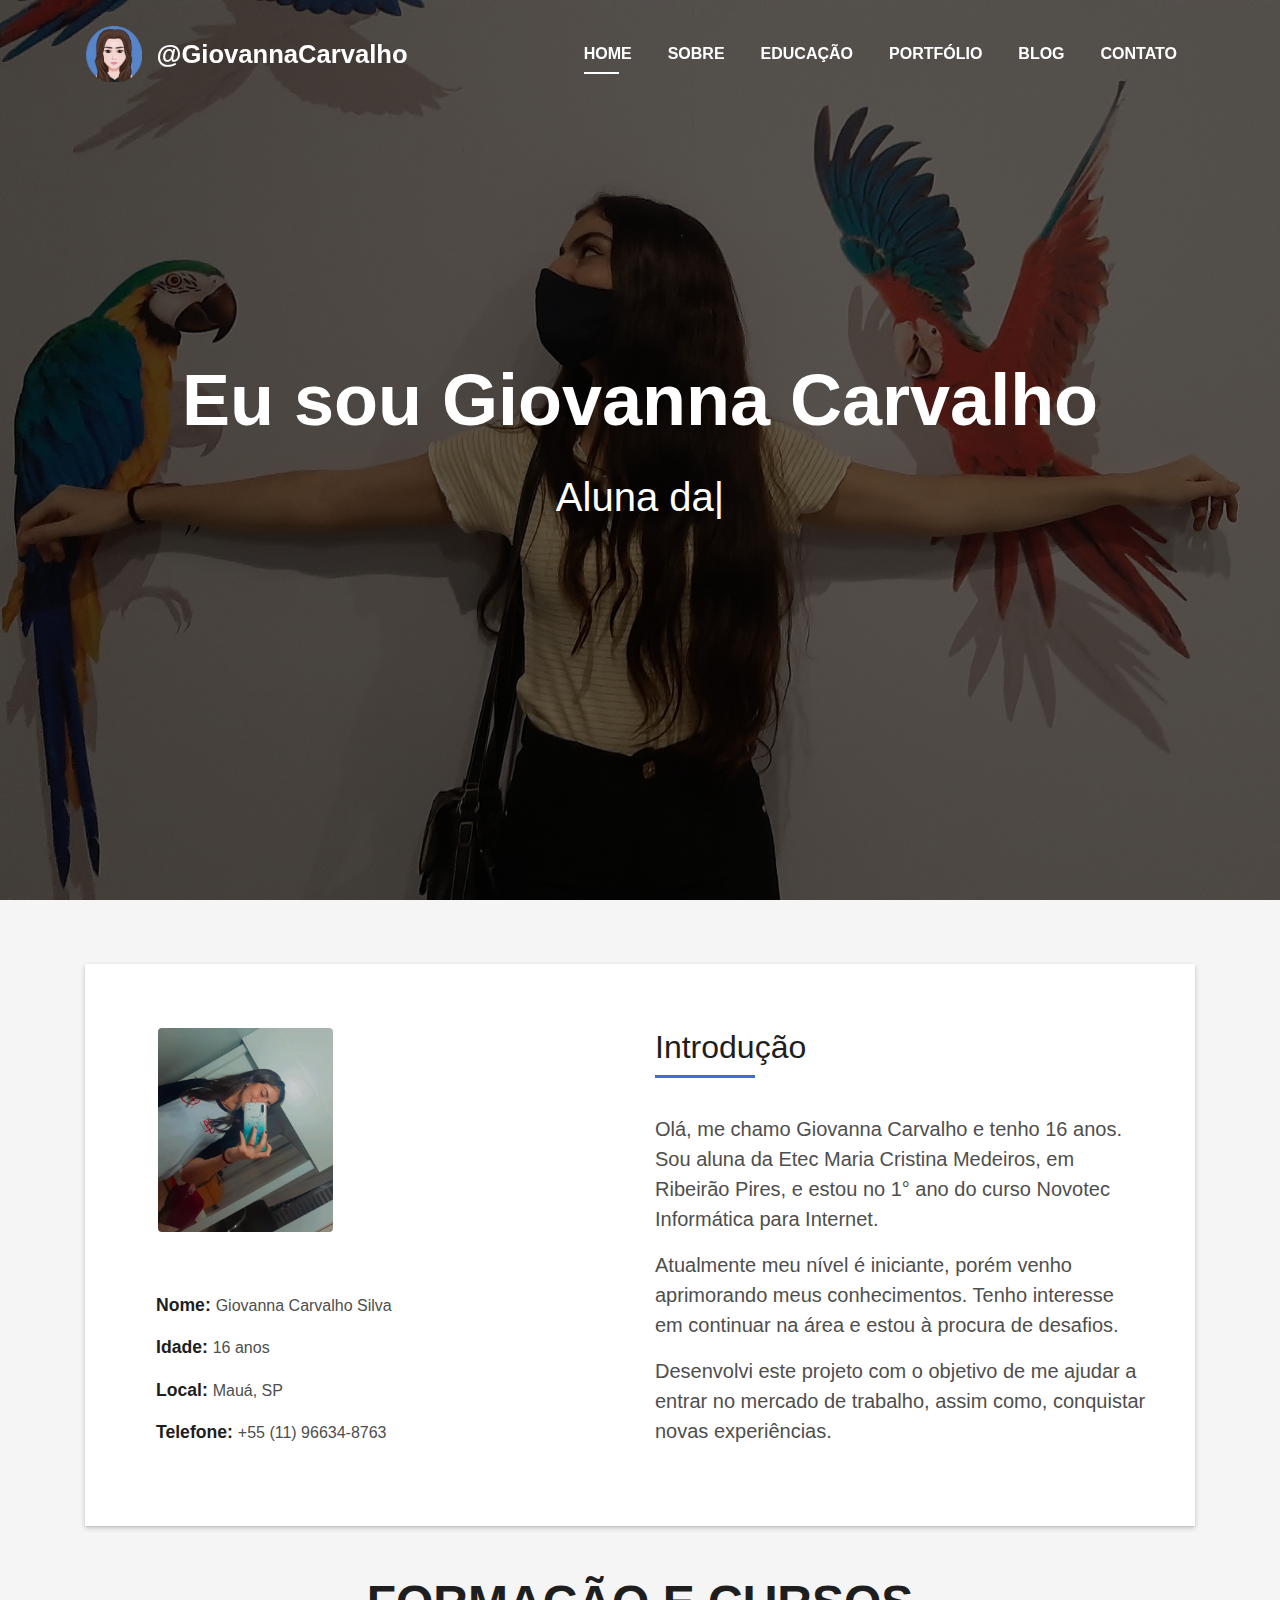
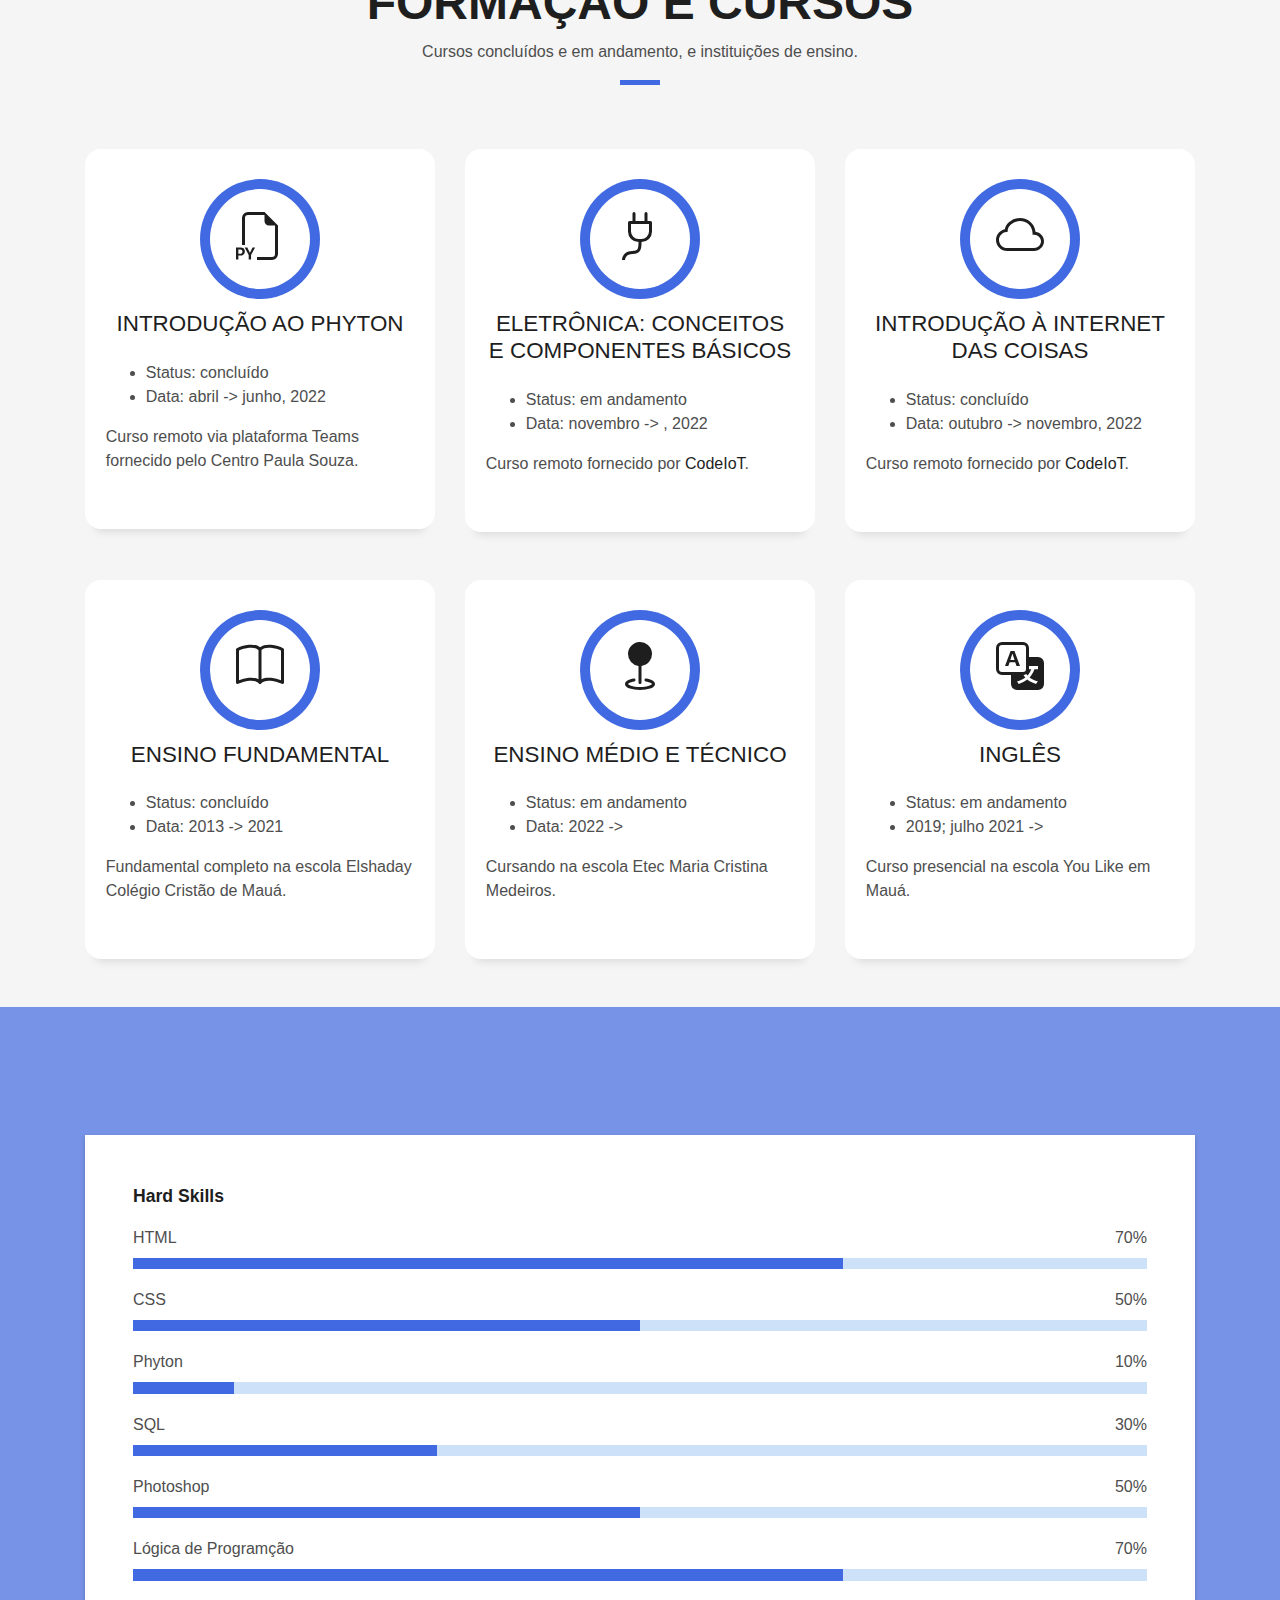
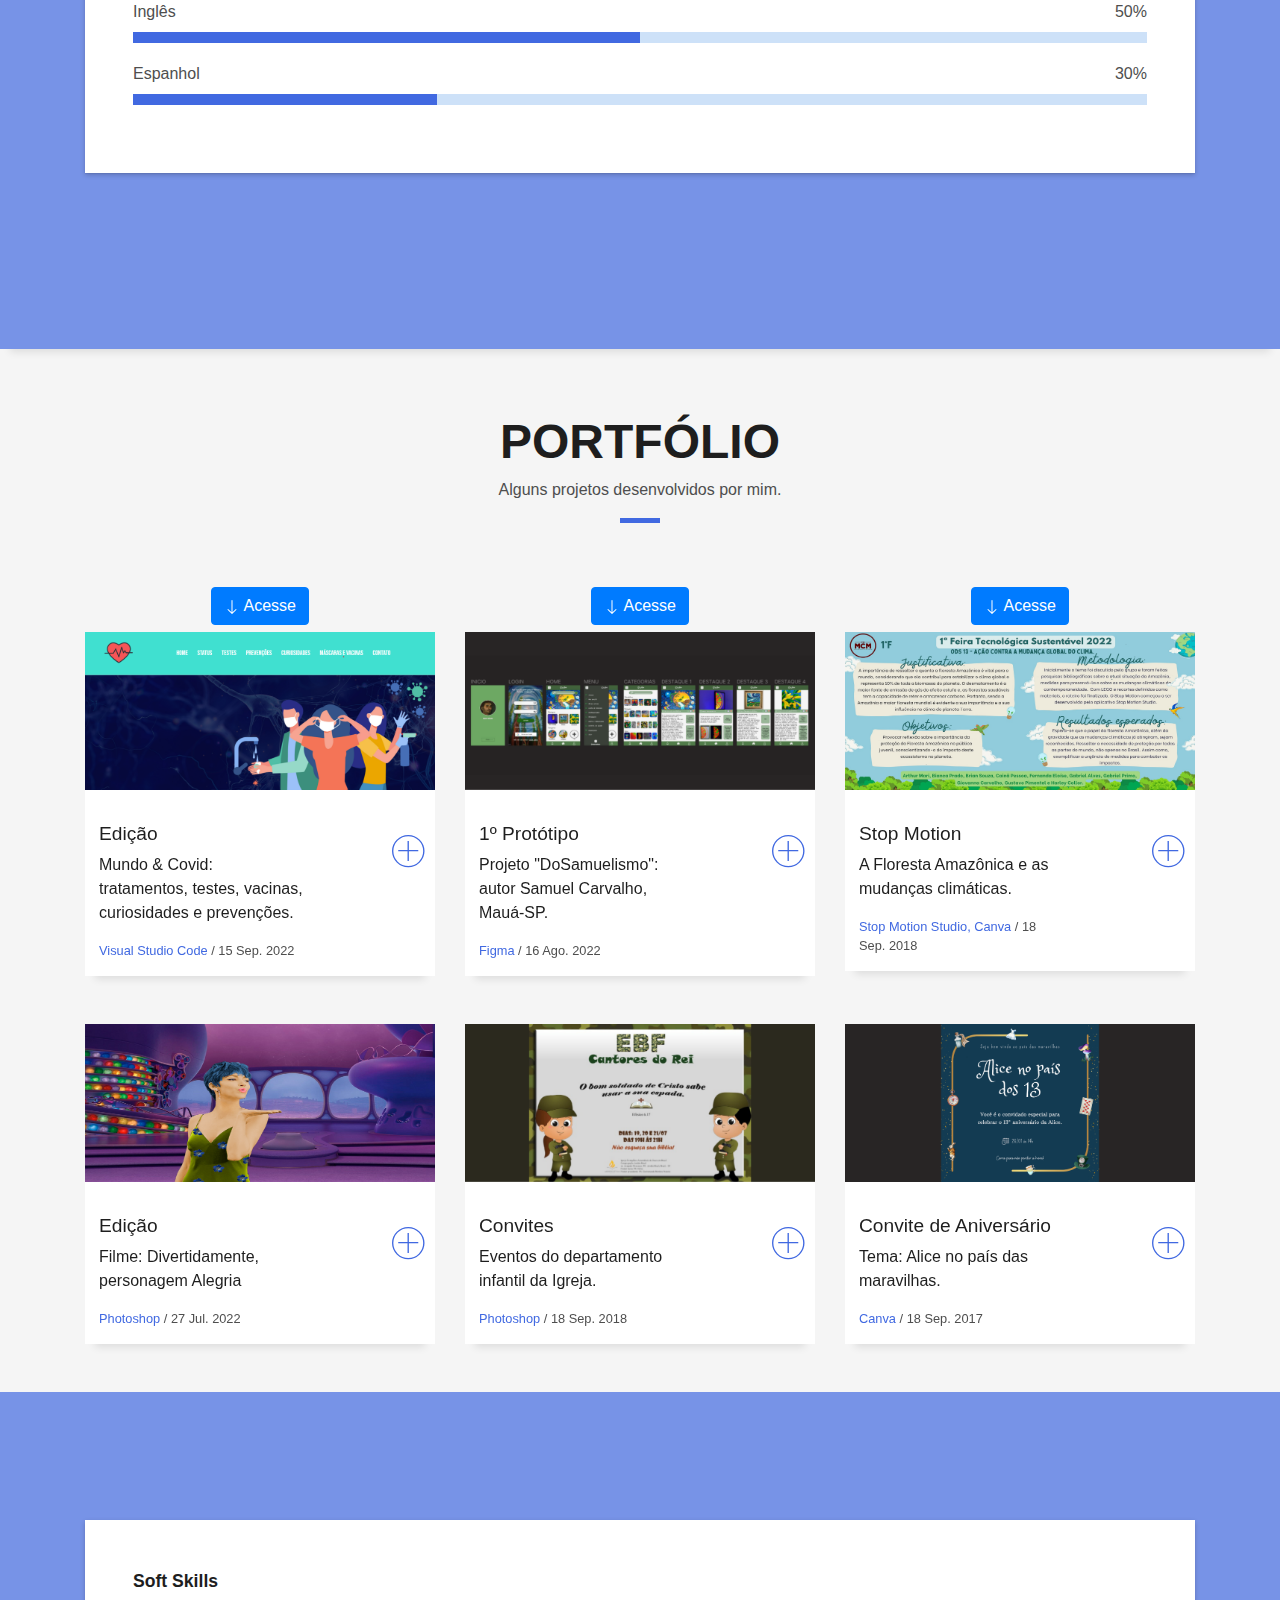
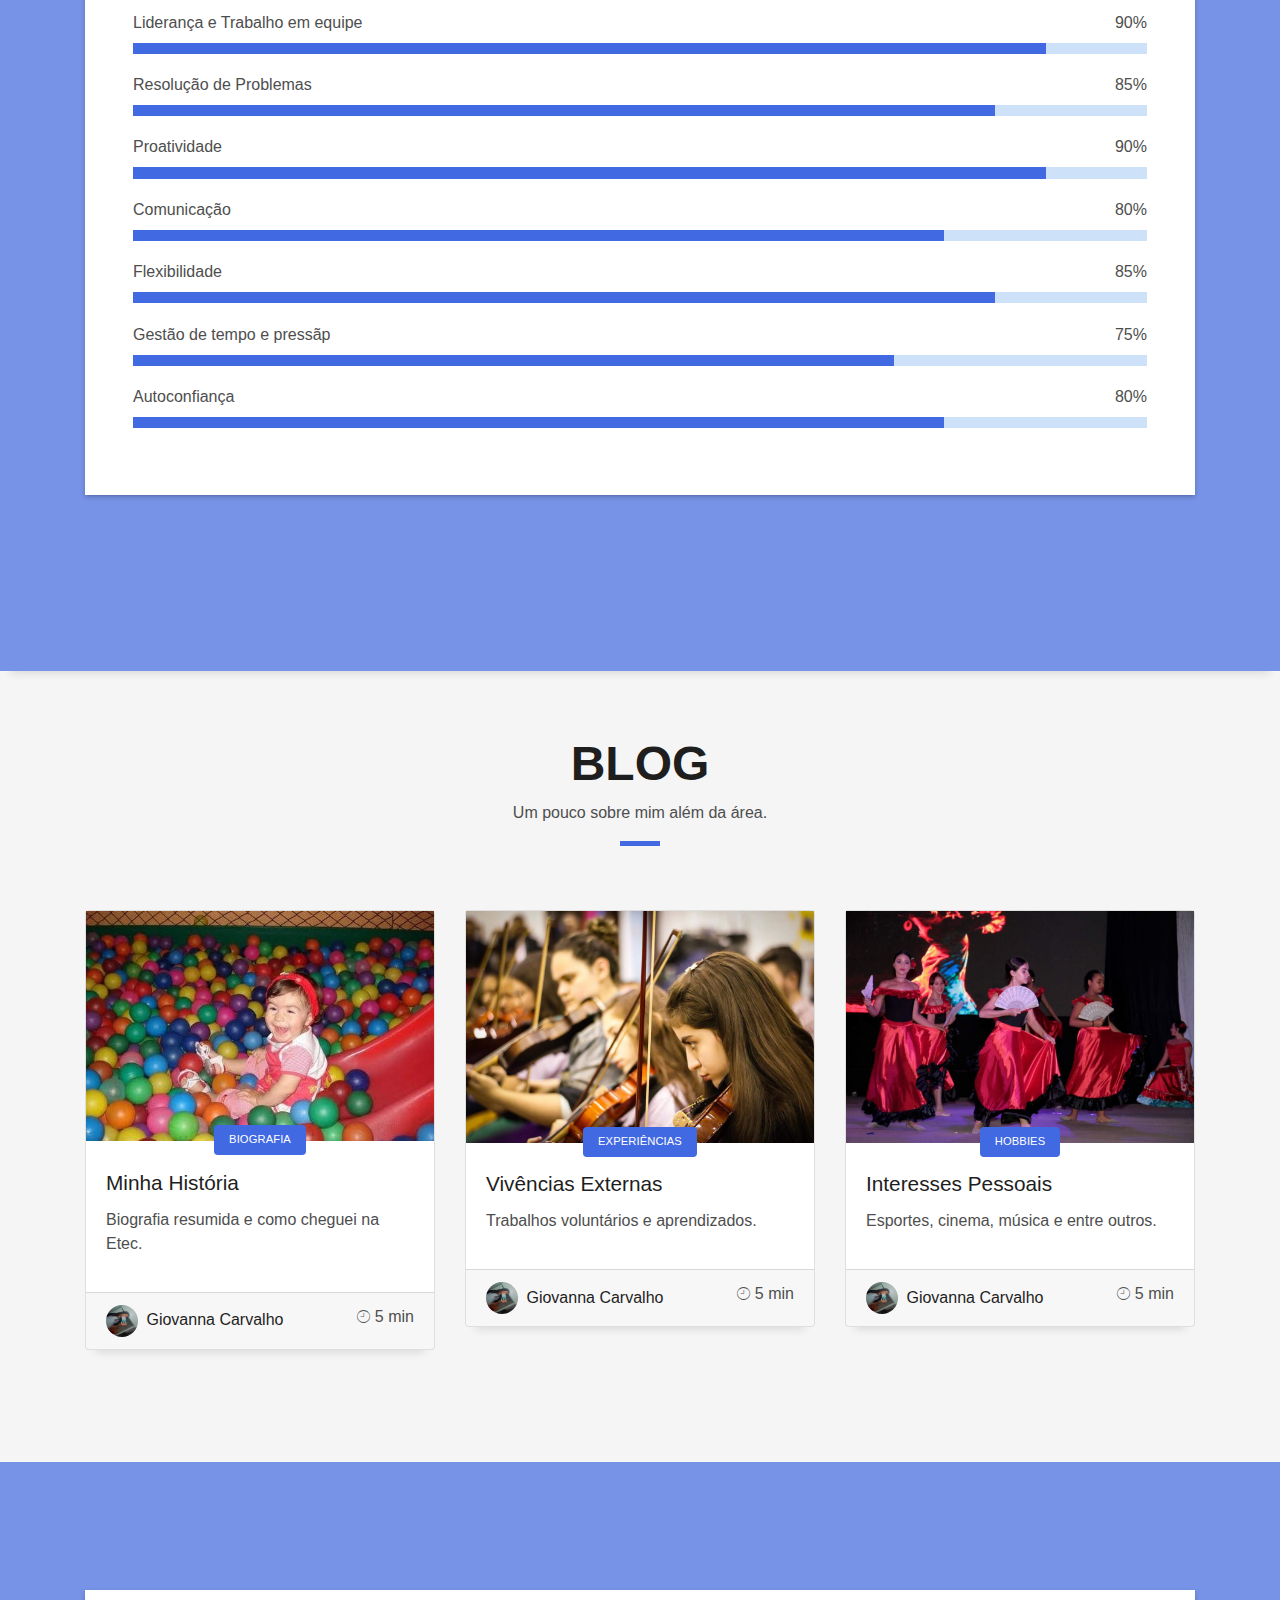
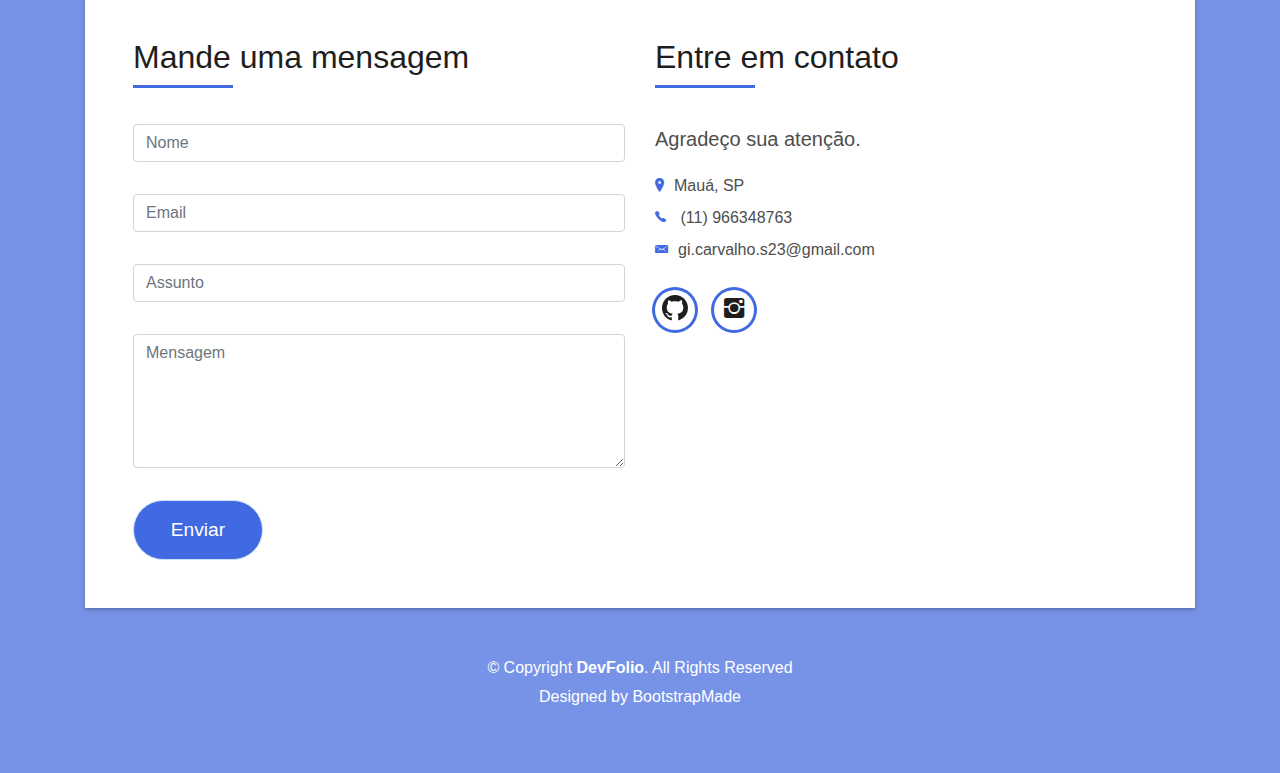
==== commit 7384ee4d: "Add files via upload" ====
--- a/index.html
+++ b/index.html
@@ -8,7 +8,7 @@
   <meta content="" name="description">
 
   <!-- Favicons -->
-  <link href="img/favicon.jpg" rel="icon">
+  <link href="img/favicon.png" rel="icon">
   <link href="img/apple-touch-icon.png" rel="apple-touch-icon">
 
   <!-- Bootstrap CSS File -->
@@ -86,6 +86,7 @@
   </div>
   <!--/ Intro Skew End /-->
 
+  <!-- Sobre -->
   <section id="about" class="about-mf sect-pt4 route">
     <div class="container">
       <div class="row">
@@ -131,8 +132,9 @@
       </div>
     </div>
   </section>
-
-  <!--/ Section Services Star /-->
+<!---->
+
+  <!--/ Cursos /-->
   <section id="service" class="services-mf route">
     <div class="container">
       <div class="row">
@@ -267,9 +269,9 @@
       </div>
     </div>
   </section>
-  <!--/ Section Services End /-->
-
-
+  <!---->
+
+<!-- Skills-->
   <section id="hard" >
     <div class="section-counter paralax-mf bg-image" style="background-image: url(img/hard.jpeg)">
       <div class="overlay-mf"></div>
@@ -281,19 +283,19 @@
                 <div class="col-md-12">
                   <div class="skill-mf">
                     <p class="title-s">Hard Skills</p>
-                    <span>HTML</span> <span class="pull-right">75%</span>
-                    <div class="progress">
-                      <div class="progress-bar" role="progressbar" style="width: 80%;" aria-valuenow="80" aria-valuemin="0"
-                        aria-valuemax="100"></div>
-                    </div>
-                    <span>CSS</span> <span class="pull-right">60%</span>
-                    <div class="progress">
-                      <div class="progress-bar" role="progressbar" style="width: 70%" aria-valuenow="70" aria-valuemin="0"
-                        aria-valuemax="100"></div>
-                    </div>
-                    <span>Phyton</span> <span class="pull-right">20%</span>
-                    <div class="progress">
-                      <div class="progress-bar" role="progressbar" style="width: 20%" aria-valuenow="50" aria-valuemin="0"
+                    <span>HTML</span> <span class="pull-right">70%</span>
+                    <div class="progress">
+                      <div class="progress-bar" role="progressbar" style="width: 70%;" aria-valuenow="70" aria-valuemin="0"
+                        aria-valuemax="100"></div>
+                    </div>
+                    <span>CSS</span> <span class="pull-right">50%</span>
+                    <div class="progress">
+                      <div class="progress-bar" role="progressbar" style="width:50%" aria-valuenow="50" aria-valuemin="0"
+                        aria-valuemax="100"></div>
+                    </div>
+                    <span>Phyton</span> <span class="pull-right">10%</span>
+                    <div class="progress">
+                      <div class="progress-bar" role="progressbar" style="width: 10%" aria-valuenow="10" aria-valuemin="0"
                         aria-valuemax="100"></div>
                     </div>
                     <span>SQL</span> <span class="pull-right">30%</span>
@@ -301,24 +303,24 @@
                       <div class="progress-bar" role="progressbar" style="width: 30%" aria-valuenow="30" aria-valuemin="0"
                         aria-valuemax="100"></div>
                     </div>
-                    <span>Photoshop</span> <span class="pull-right">60%</span>
-                    <div class="progress">
-                      <div class="progress-bar" role="progressbar" style="width: 60%;" aria-valuenow="60" aria-valuemin="0"
-                        aria-valuemax="100"></div>
-                    </div>
-                    <span>Lógica de Programção</span> <span class="pull-right">75%</span>
-                    <div class="progress">
-                      <div class="progress-bar" role="progressbar" style="width: 75%;" aria-valuenow="75" aria-valuemin="0"
-                        aria-valuemax="100"></div>
-                    </div>
-                    <span>Inglês</span> <span class="pull-right">60%</span>
-                    <div class="progress">
-                      <div class="progress-bar" role="progressbar" style="width: 60%;" aria-valuenow="60" aria-valuemin="0"
-                        aria-valuemax="100"></div>
-                    </div>
-                    <span>Espanhol</span> <span class="pull-right">40%</span>
-                    <div class="progress">
-                      <div class="progress-bar" role="progressbar" style="width: 40%;" aria-valuenow="40" aria-valuemin="0"
+                    <span>Photoshop</span> <span class="pull-right">50%</span>
+                    <div class="progress">
+                      <div class="progress-bar" role="progressbar" style="width: 50%;" aria-valuenow="50" aria-valuemin="0"
+                        aria-valuemax="100"></div>
+                    </div>
+                    <span>Lógica de Programção</span> <span class="pull-right">70%</span>
+                    <div class="progress">
+                      <div class="progress-bar" role="progressbar" style="width: 70%;" aria-valuenow="70" aria-valuemin="0"
+                        aria-valuemax="100"></div>
+                    </div>
+                    <span>Inglês</span> <span class="pull-right">50%</span>
+                    <div class="progress">
+                      <div class="progress-bar" role="progressbar" style="width: 50%;" aria-valuenow="50" aria-valuemin="0"
+                        aria-valuemax="100"></div>
+                    </div>
+                    <span>Espanhol</span> <span class="pull-right">30%</span>
+                    <div class="progress">
+                      <div class="progress-bar" role="progressbar" style="width: 30%;" aria-valuenow="30" aria-valuemin="0"
                         aria-valuemax="100"></div>
                     </div>
                   </div>
@@ -330,9 +332,10 @@
       </div>
     </div>
   </section>
-
-
-  <!--/ Section Portfolio Star /-->
+  <!---->
+
+
+  <!-- Portfolio-->
   <section id="work" class="portfolio-mf sect-pt4 route">
     <div class="container">
       <div class="row">
@@ -543,10 +546,10 @@
       </div>
     </div>
   </section>
-  <!--/ Section Portfolio End /-->
+  <!---->
   
 
-
+<!--Skills-->
   <section id="soft centro" >
     <div class="testimonials paralax-mf bg-image" style="background-image: url(img/soft.jpg)">
       <div class="overlay-mf centro"></div>
@@ -568,29 +571,29 @@
                       <div class="progress-bar" role="progressbar" style="width: 85%" aria-valuenow="85" aria-valuemin="0"
                         aria-valuemax="100"></div>
                     </div>
-                    <span>Proatividade</span> <span class="pull-right">95%</span>
-                    <div class="progress">
-                      <div class="progress-bar" role="progressbar" style="width: 95%" aria-valuenow="95" aria-valuemin="0"
-                        aria-valuemax="100"></div>
-                    </div>
-                    <span>Comunicação</span> <span class="pull-right">88%</span>
-                    <div class="progress">
-                      <div class="progress-bar" role="progressbar" style="width: 88%" aria-valuenow="88" aria-valuemin="0"
-                        aria-valuemax="100"></div>
-                    </div>
-                    <span>Flexibilidade</span> <span class="pull-right">92%</span>
-                    <div class="progress">
-                      <div class="progress-bar" role="progressbar" style="width: 92%;" aria-valuenow="92" aria-valuemin="0"
-                        aria-valuemax="100"></div>
-                    </div>
-                    <span>Gestão de tempo e pressãp</span> <span class="pull-right">90%</span>
-                    <div class="progress">
-                      <div class="progress-bar" role="progressbar" style="width: 90%;" aria-valuenow="90" aria-valuemin="0"
-                        aria-valuemax="100"></div>
-                    </div>
-                    <span>Autoconfiança</span> <span class="pull-right">83%</span>
-                    <div class="progress">
-                      <div class="progress-bar" role="progressbar" style="width: 83%;" aria-valuenow="83" aria-valuemin="0"
+                    <span>Proatividade</span> <span class="pull-right">90%</span>
+                    <div class="progress">
+                      <div class="progress-bar" role="progressbar" style="width: 90%" aria-valuenow="90" aria-valuemin="0"
+                        aria-valuemax="100"></div>
+                    </div>
+                    <span>Comunicação</span> <span class="pull-right">80%</span>
+                    <div class="progress">
+                      <div class="progress-bar" role="progressbar" style="width: 80%" aria-valuenow="80" aria-valuemin="0"
+                        aria-valuemax="100"></div>
+                    </div>
+                    <span>Flexibilidade</span> <span class="pull-right">85%</span>
+                    <div class="progress">
+                      <div class="progress-bar" role="progressbar" style="width: 85%;" aria-valuenow="85" aria-valuemin="0"
+                        aria-valuemax="100"></div>
+                    </div>
+                    <span>Gestão de tempo e pressãp</span> <span class="pull-right">75%</span>
+                    <div class="progress">
+                      <div class="progress-bar" role="progressbar" style="width: 75%;" aria-valuenow="75" aria-valuemin="0"
+                        aria-valuemax="100"></div>
+                    </div>
+                    <span>Autoconfiança</span> <span class="pull-right">80%</span>
+                    <div class="progress">
+                      <div class="progress-bar" role="progressbar" style="width: 80%;" aria-valuenow="80" aria-valuemin="0"
                         aria-valuemax="100"></div>
                     </div>
                     </div>
@@ -603,9 +606,10 @@
       </div>
     </div>
   </section>
-
-
-  <!--/ Section Blog Star /-->
+  <!---->
+
+
+  <!-- Blog -->
   <section id="blog" class="blog-mf sect-pt4 route">
     <div class="container">
       <div class="row">
@@ -712,9 +716,9 @@
       </div>
     </div>
   </section>
-  <!--/ Section Blog End /-->
-
-  <!--/ Section Contact-Footer Star /-->
+  <!---->
+
+  <!--Contato-->
   <section class="paralax-mf footer-paralax bg-image sect-mt4 route" style="background-image: url(img/overlay-bg.jpg)">
     <div class="overlay-mf"></div>
     <div class="container">
@@ -817,7 +821,7 @@
       </div>
     </footer>
   </section>
-  <!--/ Section Contact-footer End /-->
+  <!---->
 
   <a href="#" class="back-to-top"><i class="fa fa-chevron-up"></i></a>
   <div id="preloader"></div>
